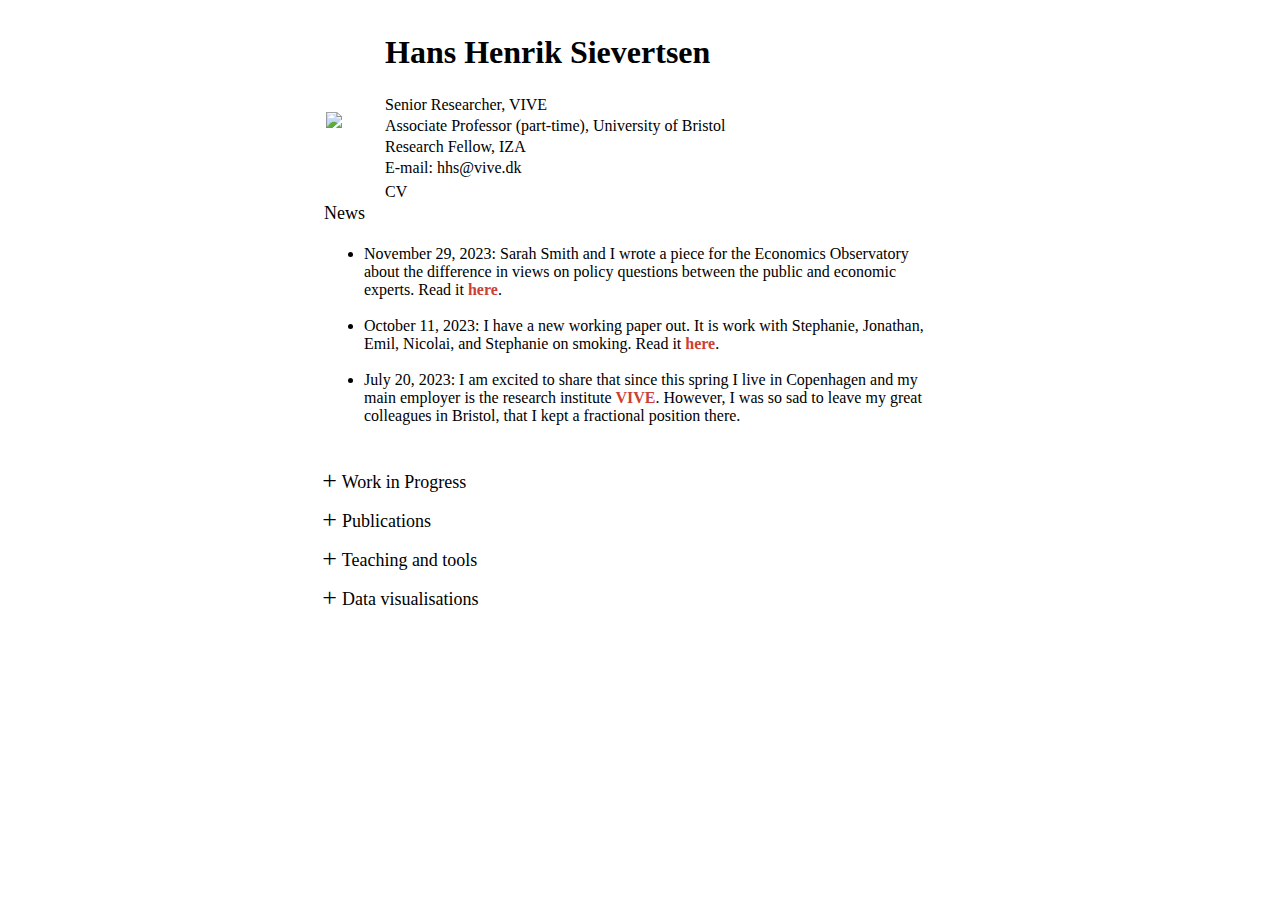
==== index2.html @ 60fe1e73 "Update" ====
<!DOCTYPE html>
<html>
<head>
<title>Fabio Trecca</title>
<meta charset="utf-8" />
<meta name="viewport" content="width=device-width, initial-scale=1">
<link rel="stylesheet" href="stylesheets/style.css">
<link rel="preconnect" href="https://fonts.googleapis.com">
<link rel="preconnect" href="https://fonts.gstatic.com" crossorigin>
<link href="https://fonts.googleapis.com/css2?family=Playfair+Display&display=swap" rel="stylesheet">

</head>

<body>
<div class="outerdiv">
<div class="leftalign">
    <table>
  <tr>
    <th></th>
    <th></th>
  </tr>
  <tr>
    <td rowspan=10><div style="border:0px solid;margin-right: 40px;margin-top: 30px;"> <img src="hhs.jpg" width="150px"></div></td>
    <td><h1>Hans Henrik Sievertsen</h1></td>
  </tr>
  <tr>
    <td><a href="https://www.vive.dk/en/employees/hans-henrik-sievertsen-1579/" target="_blank">Senior Researcher,  VIVE</a></td>
  </tr>
  <tr>
    <td><a href="https://research-information.bris.ac.uk/en/persons/hans-h-sievertsen" target="_blank">Associate Professor (part-time), University of Bristol </a></td>
  </tr>
  <tr>
    <td><a href="https://www.iza.org/people/fellows/26908/hans-sievertsen" target="_blank">Research Fellow,    IZA</a></td>
  </tr>
  <tr>
    <td>E-mail: hhs@vive.dk
  </tr>
  <tr>
    <td></td>
  </tr>
  <tr>
    <td>  <a href="https://github.com/hhsievertsen/hhsievertsen.github.io/raw/master/cv_hhsievertsen.pdf"  target="_blank">CV</a></td>
  </tr>
</table> 
</div>
  <div class="leftalign">
 <h2>News</h2>  
    <div class="mainblock">
  

        <ul>
          <li><div class="news">November 29, 2023:  <a href="https://www.sarahsmithecon.com/" target="_blank">Sarah Smith</a> and I wrote a piece for the Economics Observatory about the difference in views on policy questions between the public and economic experts. Read it  <a href="https://www.economicsobservatory.com/how-do-the-views-of-experts-and-the-public-differ-on-big-policy-questions" target="_blank" style="color:#cc3f35; font-weight: 700;">here</a>. 
          </div></li><br>

          <li><div class="news">October 11, 2023: I have a new working paper out.  It is work with Stephanie, Jonathan, Emil, Nicolai, and Stephanie on smoking. Read it <a href="https://www.medrxiv.org/content/10.1101/2023.10.09.23295827v1" target="_blank" style="color:#cc3f35; font-weight: 700;">here</a>. 
          </div></li><br>

            <li><div class="news">July 20, 2023: I am excited to share that since this spring I live in Copenhagen and my main employer is the research institute <a href="https://www.vive.dk/en/" target="_blank" style="color:#cc3f35; font-weight: 700;">VIVE</a>. However, I was so sad to leave my great colleagues in Bristol, that I kept a fractional position there.
</div></li><br>
          <li><div class="news">July 19, 2023: My paper on assessents in education is now out  <a href="https://oxfordre.com/economics/display/10.1093/acrefore/9780190625979.001.0001/acrefore-9780190625979-e-846" target="_blank" style="color:#cc3f35; font-weight: 700;">here</a>.

          </div> <br>
                     </li>

             <li><div class="news">June 2, 2023: I have a new working paper out! Together with Andreas, Mikkel, and Lykke I show how school applicants manipulate their eligibility by changing their address. Read the paper <a href="https://arxiv.org/abs/2305.18949" target="_blank" style="color:#cc3f35; font-weight: 700;">here</a> or check the  <a href="https://github.com/hhsievertsen/hhsievertsen.github.io/raw/master/mat/gif/2023-05-29-gymsnyd.gif" target="_blank" style="color:#cc3f35; font-weight: 700;">gif</a>. The findings were also described in the Danish newspaper  <a href="https://github.com/hhsievertsen/hhsievertsen.github.io/raw/master/mat/media/2023-06-02_Weekendavisen_-_Berlingske_Digital_-_Uge_22_print.pdf"  target="_blank" style="color:#cc3f35; font-weight: 700;">Weekendavisen</a>.

 </div> <br>
            </li>

             <li><div class="news">March 15, 2023: I really enjoyed talking to Andy Woods on the View from the Lab podcast about my paper on assessments and gender differences in STEM (<a href="https://www.sciencedirect.com/science/article/pii/S0272775722000437" target="_blank" style="color:#cc3f35; font-weight: 700;">this one</a>). You can listen to the episode  <a href="https://soundcloud.com/edexcelscience/37-increasing-the-uptake-of-stem-courses-by-women-lessons-from-denmark" target="_blank" style="color:#cc3f35; font-weight: 700;">here</a>.
 </div> <br>
            </li>


            <li><div class="news">March 10, 2023: I spoke to the Danish newspaper Weekendavisen about the paper <a href="https://www.journals.uchicago.edu/doi/10.1086/724048" target="_blank" style="color:#cc3f35; font-weight: 700;">Grades and Employer Learning</a>. You can read the article in Weekendavisen <a href="https://github.com/hhsievertsen/hhsievertsen.github.io/raw/master/mat/media/2023-03-10_Weekendavisen_-_Uge_10_print_akademisk_signalværdi.pdf"  target="_blank" style="color:#cc3f35; font-weight: 700;">here</a>. </div> <br>
            </li>

            <li><div class="news">Feburary 10, 2023: I wrote an overview chapter on Assessments in Education for economists which is now forthcoming in the Oxford Research Encyclopedia of Economics and Finance. You can read the accepted version <a href="https://github.com/hhsievertsen/hhsievertsen.github.io/raw/master/mat/accepted/2023_ASSESSMENTS.pdf"  style="color:#cc3f35; font-weight: 700;"> here</a>.</div> <br>
            </li>
            <li><div class="news">December 7, 2022: <a href="https://www.christinevalente.com/" target="_blank">Christine</a>, <a href="https://www.ucl.ac.uk/global-health/people/honoraries/puri">Mahesh</a>, and I have updated   our   <a href="https://github.com/hhsievertsen/hhsievertsen.github.io/raw/master/mat/wp/CHX_December2022.pdf" target="_blank"  style="color:#cc3f35; font-weight: 700;">working paper</a> on the effectiveness of a cheap disinfectant for reducing neonatal mortality. You can read a summary <a href="https://www.bristol.ac.uk/economics/research/impact/2022/healthcare-cheap-disinfectant-could-prevent-many-more-deaths-of-newborn-babies.html"  style="color:#cc3f35; font-weight: 700;"> here</a>.</div> <br>
            </li>
             <li><div class="news">December 2, 2022: The paper "Grades and Employer Learning" with <a href=https://www.sfi.dk/medarbejdere/anne-toft-hansen-2773/ target="_blank">Anne</a> and  
             <a href=https://www.vive.dk/da/medarbejdere/ulrik-hvidman-16167/?limit=20&offset=0 target="_blank">Ulrik</a> has been accepted for publication at JOLE. You can read the accepted version   <a href="https://github.com/hhsievertsen/hhsievertsen.github.io/raw/master/mat/accepted/2022_JOLE.pdf" target="_blank"  style="color:#cc3f35; font-weight: 700;">here</a>.<br></div><br>
            </li>
            <li><div class="news"> October 19, 2022:  <a href="https://simonburgesseconomics.co.uk/" target="_blank">Simon Burgess</a> and I wrote <a href="https://economics.blogs.bristol.ac.uk/2022/10/19/why-dont-more-girls-do-science/" target="_blank" style="color:#cc3f35; font-weight: 700;">a short blog post</a> about our <a href="https://www.sciencedirect.com/science/article/pii/S0272775722000437" target="_blank" style="color:#cc3f35; font-weight: 700;">recently published article</a>. </div><br></li>
             <li> <div class="news">June 10, 2022: A big thanks to all our international colleagues who came to Bristol for our workshop on education markets. You can read a summery of the workshop   <a href="https://ceps.blogs.bristol.ac.uk/2022/06/14/ceps-education-markets-workshop-2022/" target="_blank" style="color:#cc3f35;    font-weight: 700;">here</a>.</div><br> </li>

              <li> <div class="news">April 30, 2022: The paper "The Importance of External Assessments: High School Math and Gender Gaps in STEM Degrees" with
            <a href="https://simonburgesseconomics.co.uk/" target="_blank">Simon Burgess</a>, <a href="https://www.linkedin.com/in/danielslothhauberg/" target="_blank">Daniel Sloth Hauberg</a>, and <a href="https://www.vive.dk/en/employees/beatrice-schindler-rangvid-1559/?limit=20&offset=0" target="_blank">Beatrice Schindler Rangvid</a>, </a> has been accepted for publication by the Economics of Education Review. You can read the accepted version        <a href="https://github.com/hhsievertsen/hhsievertsen.github.io/raw/master/mat/accepted/Burgess_et_all_2022_accepted_manuscript_version.pdf" target="_blank" style="color: #cc3f35;    font-weight: 700;">here</a>.</div> <br>
      </li>
               <li> <div class="news">April 19, 2022: The paper "Beyond Treatment Exposure–The Impact of the Timing of Early Interventions on Child and Maternal Health"with  <a href="https://sites.google.com/view/jonas-hirani/home" target="_blank">Jonas Lau-Jensen Hirani</a> and <a href=https://sites.google.com/site/miriamwuestecon/home target="_blank">Miriam Wüst</a>, </a> has been accepted for publication by the Journal of Human Resources. You can read the accepted version     <a href="https://github.com/hhsievertsen/hhsievertsen.github.io/raw/master/mat/accepted/2022_JHR.pdf" target="_blank" style="color:#cc3f35;    font-weight: 700;">here</a>.</div> <br>
      </li>
    <li> <div class="news">March 8, 2022: I have a new working paper out with Sarah Smith. Read the working paper <a href="https://www.iza.org/publications/dp/15133/male-and-female-voices-in-economics" style="color:#cc3f35;    font-weight: 700;">here</a>  or read our Economics Observatory post <a href="https://www.economicsobservatory.com/how-can-we-give-women-equal-voice-in-economics" style="color:#cc3f35;font-weight: 700;"> here</a>.  </a> </div> </li>

      </ul>

</div>
<br>
<input type="checkbox" id="title1" />
<label for="title1">&nbsp;&nbsp;&nbsp; Work in Progress</label>

<div class="content">

<ul>


  <!-- Strike START  --->
  <li><div class="paperlevel1">
    <div class="papercontainer">
        <div class="papertitle">"The prevalence, trends and heterogeneity in maternal smoking around birth between the 1930s and 1970s"</div>
          with   <a href="https://stephanievonhinke.com/" target="_blank"> Stephanie von Hinke</a>, 
          <a href="https://jonathangjames.com/" target="_blank"> Jonathan James</a>, 
          <a href="https://www.bristol.ac.uk/people/person/Emil-Sorensen-6a1fc4f6-1b8c-41ec-8c66-df1a13902f93/" target="_blank"> Emil Sørensen</a>, and
          <a href="https://sites.google.com/view/nicolaivitt/research?authuser=0" target="_blank"> Nicolai Vitt</a>
        <br> Latest update: October 2023  (submitted)
        <br>

      
   
    <div class="abstractontainer">
        <p><button class="material1"> Abstract</button> | 
              <a href="https://www.medrxiv.org/content/10.1101/2023.10.09.23295827v1" target="_blank" style="color:black">Working Paper</a> 
            <div class="panel">
                <!-- Material 1 --->
                This paper shows the prevalence, trends and heterogeneity in maternal smoking around birth in the United Kingdom, focusing on the war and post-war reconstruction period in which there exists surprisingly little systematic data on (maternal) smoking behaviours. Within this context, we highlight relevant events, the release of new information about the harms of smoking, and changes in (government) policy aimed at reducing smoking prevalence. We show stark changes in smoking prevalence over a 30-year period, highlight the onset of the social gradient in smoking, as well as genetic heterogeneities in smoking trends.
<br> <br>
            </div>
    </div>
       </div>
    </p></div></li>
    
       <!-- Signaling STOP  --->
    <!-- Strike START  --->
    <li> <div class="paperlevel1">
      <div class="papercontainer">
          <div class="papertitle">"Saving Neonatal Lives at Scale: Lessons for Targeting" <br></div> with
          <a href="https://www.christinevalente.com/" target="_blank">Christine Valente</a> and
          Mahesh C. Puri<br>
          This supersedes a paper circulated under the title "Saving Neonatal Lives for a Quarter".<br>
           Latest update: September 2023 (submitted)
          <br>
   
     
      <div class="abstractontainer">
          <p><button class="material1">Abstract </button> | 
                <a href="https://github.com/hhsievertsen/hhsievertsen.github.io/raw/master/mat/wp/CHX_December2022.pdf" target="_blank" style="color:black">Working Paper</a>
              <div class="panel">
                  <!-- Material 1 --->
                Neonatal sepsis kills over 400,000 children annually. Experimental estimates of the preventive
use of chlorhexidine vary widely, leading to external validity concerns. We provide
the first quasi-experimental estimates of the effect of chlorhexidine in “real life” conditions
and apply machine-learning (ML) to analyze treatment effect heterogeneity in a nationallyrepresentative,
Nepalese observational dataset. We find that chlorhexidine decreases neonatal
mortality by 43% and that a simple targeting policy leveraging heterogeneous treatment effects
improves neonatal survival relative to WHO recommendations. Heterogeneous treatment effects
extrapolated from our ML analysis are broadly in line with experimental findings across
five countries despite significant implementation differences.
<br> <br>
              </div>
      </div>
         </div>
      </p>
              </div></li>
    
  <!-- Strike STOP  --->
  <!-- Strike STOP  --->

<!-- Strike START  --->

  <!-- Strike START  --->
  <li><div class="paperlevel1">
      <div class="papercontainer">
          <div class="papertitle">"The Gender Gap in expert voice: Evidence from economics "</div>
            with   <a href="https://www.bristol.ac.uk/people/person/Sarah-Smith-53d02d83-ca86-4654-8fbf-95c9470722d7/" target="_blank"> Sarah Smith</a> <br>
            This supersedes a paper circulated under the title "Male and Female Voices in Economics"<br>
          <br> Latest update: September 2023  (submitted)
          <br>
   
     
      <div class="abstractontainer">
          <p><button class="material1"> Abstract</button> | 
                <a href="https://docs.iza.org/dp15133.pdf" target="_blank" style="color:black">Working Paper</a> |
                   <a href="https://github.com/hhsievertsen/male_and_female_voices_in_economics" target="_blank" style="color:black">Replication files</a>
              <div class="panel">
                  <!-- Material 1 --->
                 Women's voices are likely to be even more absent from economic debates than headline figures on female under-representation suggest. Focusing on a panel of leading economists we find that men are more willing than women to express an opinion and are more certain and more confident in their opinions, including in areas where both are experts. Women make up 21 per cent of the panel but 19 per cent of the opinions expressed and 14 per cent of strong opinions. We discuss implications for the economics profession and for promoting a genuine diversity of views.
<br> <br>
              </div>
      </div>
         </div>
      </p></div></li>

  

     <!-- Strike START  --->
     <li><div class="paperlevel1">
         <div class="papercontainer">
             <div class="papertitle">"Playing the system: address manipulation and access to schools"<br></div>with
              <a href="https://abjer.github.io/" target="_blank">Andreas Bjerre-Nielsen</a>, <a href="https://www.economics.ku.dk/staff/phd_kopi/?pure=en/persons/486019" target="_blank">Lykke Sterll Christensen</a>, and  <a href="https://sites.google.com/view/mikkelgandil/home" target="_blank">Mikkel Høst Gandil</a> 
               <br> Latest update: June 2023
             
             <br>Media: <a href="https://github.com/hhsievertsen/hhsievertsen.github.io/raw/master/mat/media/2023-06-02_Weekendavisen_-_Berlingske_Digital_-_Uge_22_print.pdf"  >Weekendavisen</a>, <a href="https://www.berlingske.dk/samfund/forskere-ser-et-tydeligt-moenster-saadan-snyder-velstillede-boern-foran-i"  >Berlingske</a>

     
         <div class="abstractontainer">
             <p> <button class="material1">  Abstract </button> |
           <a href="https://arxiv.org/abs/2305.18949" target="_blank" style="color:black">Working Paper</a> | <button class="material2"> Animation </button>  
                      
                 <div class="panel">
                     <!-- Material 1 --->
                     Strategic incentives may lead to inefficient and unequal provision of public services. A prominent example is school admissions. Existing research shows that applicants "play the system" by submitting school rankings strategically. We investigate whether applicants also play the system by manipulating their eligibility at schools. We analyze this applicant deception in a theoretical model and provide testable predictions for commonly-used admission procedures. We confirm these model predictions empirically by analyzing the implementation of two reforms. First, we find that the introduction of a residence-based school-admission criterion in Denmark caused address changes to increase by more than 100% before the high-school application deadline. This increase occurred only in areas where the incentive to manipulate is high-powered. Second, to assess whether this behavior reflects actual address changes, we study a second reform that required applicants to provide additional proof of place of residence to approve an address change. The second reform significantly reduced address changes around the school application deadline, suggesting that the observed increase in address changes mainly reflects manipulation. The manipulation is driven by applicants from more affluent households and their behavior affects non-manipulating applicants. Counter-factual simulations show that among students not enrolling in their first listed school, more than 25% would have been offered a place in the absence of address manipulation and their peer GPA is 0.2SD lower due to the manipulative behavior of other applicants. Our findings show that popular school choice systems give applicants the incentive to play the system with real implications for non-strategic applicants. </div>
                       <div class="panel">
                     <!-- Material 1 --->
                    <img src="https://github.com/hhsievertsen/hhsievertsen.github.io/raw/master/mat/gif/2023-05-29-gymsnyd.gif" width=400px> </div>
             </p>
         </div>
                 </div>

     </div></li>
     <!-- Strike STOP  --->
  


  


<!-- Measuring vacancies START  --->
     <li><div class="paperlevel1">

         <div class="papercontainer">
             <div class="papertitle">"Measuring Vacancies: Firm-level Evidence from Two Measures"</div> with
            <a href="https://ideas.repec.org/f/pha682.html" target="_blank">Niels-Jakob Harbo Hansen</a>
             <br> Latest update: August 2016 (not really in progress anymore)  <br>
 
         <div class="abstractontainer">
             <p> <button class="material1">Abstract </button> |  <a href="https://arxiv.org/abs/2103.02272" target="_blank" style="color:black">Working Paper</a>
                 <div class="panel">
                     <!-- Material 1 --->
                  Using firm-level survey- and register-data for both Sweden and Denmark we show systematic mismeasurement in both vacancy measures. While the register-based measure on the aggregate constitutes a quarter of the survey-based measure, the latter is not a super-set of the former. To obtain the full set of unique vacancies in these two databases, the number of survey vacancies should be multiplied by approximately 1.2. Importantly, this adjustment factor varies over time and across firrm characteristics. Our findings have implications for both the search-matching literature and policy analysis based on vacancy measures: Observed changes in vacancies can be an outcome of changes in mis-measurement, and are not necessarily changes in the actual number of vacancies. <br> <br>
                 </div>
             </p>
         </div>
                 </div>

     </div></li>
     <!-- Measuring vacancies STOP  --->
        <!-- Strike START  --->
    <li><div class="paperlevel1">
         <div class="papercontainer">
             <div class="papertitle">"Antibiotics in Early Childhood and Subsequent Cognitive Skills" <br></div>with
            <a href="https://scholar.google.com/citations?user=XxeSeH0AAAAJ&hl=en" target="_blank"> Gerard J. van den Berg</a> and      <a href="https://www.vive.dk/en/employees/paul-bingley-1625/?limit=20&offset=0" target="_blank">Paul Bingley</a>
             <br>
      
        
            </div>
         </p>
        </div></li>
       
     <!-- Strike STOP  --->

  

   </ul>
</div>

<br>
<input type="checkbox" id="title2" />
<label for="title2">&nbsp;&nbsp;&nbsp; Publications</label>

<div class="content">
      <h4>Peer-reviewed</h4>
<ul>

  
    <li> <div class="paperlevel1">
         <div class="papercontainer">
             <div id="ass"></div>
             <div class="papertitle">"Assessments in Education"</div>
      <div class="journalname">Oxford Research Encyclopedia of Economics and Finance</div> (invited).
         <div class="abstractontainer">
             <p> <button class="material1">  Abstract </button> |
           <a href="https://github.com/hhsievertsen/hhsievertsen.github.io/raw/master/mat/accepted/2023_assessments_accepted.pdf" target="_blank" style="color:black">Download (accepted version)</a> |
              <a href="https://github.com/hhsievertsen/assessments_in_education" target="_blank" style="color:black">Replication files</a>|  <a href="https://oxfordre.com/economics/display/10.1093/acrefore/9780190625979.001.0001/acrefore-9780190625979-e-846" target="_blank" style="color:black">Link to publisher</a> 
                 <div class="panel">
                     <!-- Material 1 --->
                    Assessments such as standardized tests and teacher evaluations of students' classroom participation are central elements of most educational systems. Assessments inform the  student, parent, teacher, and school about the student learning progress. Individuals  use the information to adjust their study efforts and to make guide their course choice. Schools and teachers use the information to evaluate effectiveness and inputs. Assessments are also used to sort students into tracks,  educational programmes, and on the labor market. Policymakers use assessments to reward or penalise schools and parents use assessment results to select schools. Consequently, assessments incentivize  the individual, the teacher, and the school to do well. 

Because assessments play an important role in individuals' educational careers, either through the information or the incentive channel, they are also  important  for efficiency, equity, and well-being. The information channel is important for ensuring the most efficient human capital investments: students learn about the returns and costs of effort investments and about their abilities and comparative advantages. However, because students are sorted into educational programs and on the labor market based on assessment results, students optimal educational investment might not equal their optimal human capital investment because of the signaling value.  Biases in assessments and heterogeneity in access to assessments are sources of inequality in education according to gender, origin, and socioeconomic background. These sources have long-running implications for equality and opportunity. Finally, because assessment results also carry important consequences for individuals' educational opportunities and on the labor market, they are a source of stress and reduced well-being.  </div>
                     
             </p>
         </div>
     </div></li>
     <!-- Signaling START  --->
    <li> <div class="paperlevel1">
         <div class="papercontainer">
             <div id="emplearning"></div>
             <div class="papertitle">"Grades and Employer Learning"</div> with
             <a href=https://www.sfi.dk/medarbejdere/anne-toft-hansen-2773/ target="_blank">Anne Toft Hansen</a> and
             <a href="https://www.vive.dk/da/medarbejdere/ulrik-hvidman-16167/?limit=20&offset=0" target="_blank">Ulrik Hvidman</a><br>
        <div class="journalname">Journal of Labor Economics</div>, forthcoming.<br>
        Media: <a href="https://github.com/hhsievertsen/hhsievertsen.github.io/raw/master/mat/media/2023-03-10_Weekendavisen_-_Uge_10_print_akademisk_signalværdi.pdf"  >Weekendavisen</a>

     
         <div class="abstractontainer">
             <p> <button class="material1">  Abstract </button> |
           <a href="https://github.com/hhsievertsen/hhsievertsen.github.io/raw/master/mat/accepted/2022_JOLE.pdf" target="_blank" style="color:black">Download (accepted version)</a> | <button class="material2"> Animation </button>  |  <a href="https://www.journals.uchicago.edu/doi/10.1086/724048" target="_blank" style="color:black">Link to publisher</a>  |
                      <a href="https://github.com/hhsievertsen/grades_and_employer_learning" target="_blank" style="color:black">Replication files</a>
                 <div class="panel">
                     <!-- Material 1 --->
                     This study examines the labor-market returns of skill signals. We identify the labor-market effect of grade point averages (GPA) by leveraging a nationwide change in the scaling of grades in Danish universities. Results show that a reform-induced increase in GPA that is unrelated to ability causes higher earnings immediately after graduation, but the effect fades in subsequent years. The effect at labor-market entry is largest for individuals with fewer alternative signals and the earnings adjustment occurs both within and across firms. Although employers initially screen candidates based on skill signals, our findings suggest that they rapidly learn about worker productivity. </div>
                       <div class="panel">
                     <!-- Material 1 --->
                    <img src="https://github.com/hhsievertsen/hhsievertsen.github.io/raw/master/mat/gif/20210204_gradesemployerlearning.gif" width=400px> </div>
             </p>
         </div>
     </div></li>



 
  <!-- Strike START  --->
<li><div class="paperlevel1">
  <div class="papercontainer">
      <div class="leftalign">
  <div class="papertitle">"Beyond Treatment Exposure–The Impact of the Timing of Early Interventions on Child and Maternal Health"</div> with  <a href="https://sites.google.com/view/jonas-hirani/home" target="_blank">Jonas Lau-Jensen Hirani</a> and <a href=https://sites.google.com/site/miriamwuestecon/home target="_blank">Miriam Wüst</a><br>
   <div class="journalname">Journal of Human Resources</div>, forthcoming.

      <div class="abstractontainer">
        <p><button class="material1">  Abstract  </button> |
           <a href="https://github.com/hhsievertsen/hhsievertsen.github.io/raw/master/mat/accepted/2022_JHR.pdf" target="_blank" style="color:black">Download (accepted version)</a> |  <a href="http://jhr.uwpress.org/content/early/2022/05/02/jhr.0421-11583R2.abstract?cited-by=yes&legid=wpjhr;jhr.0421-11583R2v1" target="_blank" style="color:black">Link to publisher</a> 
            <div class="panel">
               <!-- Material 1 --->
             This paper studies the impact of the timing of early-life investment policies on child and maternal health. We exploit variation induced by a nurse strike in Denmark, that resulted in a large-scale cancellation of home visits for families with infants. Combining unique nurse records with administrative data, we show that missing the early but not later visits increases subsequent child and mother contacts to health professionals. We show that likely mechanisms for these results include nurses’ focus on timely maternal mental health screening and information provision to new families. <br> <br>
            </div>
      </p>
    </div>
  </div>
</div>
</div></li>
<!-- Strike STOP  --->
<!-- Strike START  --->
   <li>  <div class="paperlevel1">
         <div class="papercontainer">
             <div class="papertitle">"The Importance of External Assessments: High School Math and Gender Gaps in STEM Degrees"<br></div> with
            <a href="https://simonburgesseconomics.co.uk/" target="_blank">Simon Burgess</a>, <a href="https://www.linkedin.com/in/danielslothhauberg/" target="_blank">Daniel Sloth Hauberg</a>, and <a href="https://www.vive.dk/en/employees/beatrice-schindler-rangvid-1559/?limit=20&offset=0" target="_blank">Beatrice Schindler Rangvid</a> <br>
   <div class="journalname">Economics of Education Review</div>, 88, 2022.<br>
        Media: <a href="https://soundcloud.com/edexcelscience/37-increasing-the-uptake-of-stem-courses-by-women-lessons-from-denmark"  target="_blank" >View from the Lab (Podcast)</a>

             <br>
        
        
         <div class="abstractontainer">
             <p><button class="material1">  Abstract </button>  |
           <a href="https://github.com/hhsievertsen/hhsievertsen.github.io/raw/master/mat/accepted/Burgess_et_all_2022_accepted_manuscript_version.pdf" target="_blank" style="color:black">Download </a> |  <a href="https://www.sciencedirect.com/science/article/pii/S0272775722000437" target="_blank" style="color:black">Link to publisher</a>   |
                 <a href="https://github.com/hhsievertsen/assessments_maths" target="_blank" style="color:black">Replication files</a>
                 <div class="panel">
                     <!-- Material 1 --->
                    We exploit the random allocation to a semi-external assessment in Math (SEAM) at the end of
high school in Denmark to test the effect of SEAM on subsequent enrollment and graduation in
post-secondary education. We find that SEAM in high school reduces the gender gap in graduation
from post-secondary STEM degrees. Our results show that cancelling SEAM, as was temporarily
implemented in many regions during the COVID-19 pandemic, may impact human capital
accumulation in the long run.
<br> <br>
                 </div>
         </div>
        
            </div>
         </p></div></li>

<!-- polaris START  --->
    <li> <div class="paperlevel1">
<div id="polaris"></div>
         <div class="papercontainer">
             <div class="papertitle">"Quasi-market competition in public service provision: user sorting and cream skimming"                   </div> with
             <a href="https://scholar.google.dk/citations?user=0bfVszEAAAAJ&hl=en" target="_blank">Thorbjørn Sejr Guul    </a> and
             <a href="https://www.vive.dk/da/medarbejdere/ulrik-hvidman-16167/?limit=20&offset=0" target="_blank">  Ulrik Hvidman    </a><br>
                             <div class="journalname">Journal of Public Administration Research and Theory</div>, 31(4), 2021.<br>
     Media:   <a href="https://bristol.ac.uk/economics/research/impact/2022/education-advising-government-on-the-effects-of-schools-funding-policy-on-segre.html"> UoB summary  </a><br>

         <div class="abstractontainer">
            <p>  
        <button class="material1">Abstract</button> |
                    <a href="https://github.com/hhsievertsen/hhsievertsen.github.io/raw/master/mat/accepted/2021_JPART.pdf" target="_blank" style="color:black">Download</a> |
                      <a href="https://academic.oup.com/jpart/advance-article-abstract/doi/10.1093/jopart/muab002/6134454?redirectedFrom=fulltext" target="_blank" style="color:black">Link to publisher</a> |
                 <a href="https://github.com/hhsievertsen/quasi_market_student_segregation" target="_blank" style="color:black">Replication files</a> |
                  <a href="https://hhsievertsen.shinyapps.io/r_tutorial_guul_et_al/" target="_blank" style="color:black">Teaching material</a>
                 <div class="panel">
                     <!-- Material 1 --->
                     Quasi-markets that introduce choice and competition between public service providers are in-tended to improve quality and efficiency. This paper demonstrates that quasi-market competition may also affect the distribution of users. First, we develop a simple theoretical framework that distinguishes between user sorting and cream-skimming as mechanisms through which quasi-markets may lead to high-ability users becoming more concentrated among one group of provid-ers and low-ability users among a different group. Second, we empirically examine the impact of a nationwide quasi-market policy that introduced choice and activity-based budgeting into Dan-ish public high schools. We exploit variation in the degree of competition that schools were ex-posed to, based on the concentration of providers within a geographical area. Using a differ-ences-in-differences design—and register data containing the full population of students over a nine-year period (N=207,394)—we show that the composition of students became more concen-trated in terms of intake grade point average after the reform in high-competition areas relative to low-competition areas. These responses in high-competition regions appear to be driven both by changes in user sorting on the demand side and by cream-skimming behavior among public pro-viders on the supply side. <br> <br>
                 </div>
             </p>
         </div>
              </div>

     </div></li>
     <!-- polaris STOP  --->



     <!-- Pareto START  --->
     <li><div class="paperlevel1">
         <div class="papercontainer">
               <div id="pareto"></div>
             <div class="papertitle">"Gender Disparities in Top Earnings: Measurement and Facts for Denmark 1980-2013"
             </div>with
             <a href="https://ideas.repec.org/f/pha682.html" target="_blank">Niels-Jakob Harbo Hansen</a>,
             <a href=https://www.karlharmenberg.com/ target="_blank">Karl Harmenberg</a>, and
             <a href=https://sites.google.com/site/erikobergweb/ target="_blank">Erik Öberg</a><br>          <div class="journalname">Journal of Economic Inequality</div>,  19, 2021.<br>
    
    
         <div class="abstractontainer">
             <p> <button class="material1">Abstract</button> |
                                  <a href="https://github.com/hhsievertsen/hhsievertsen.github.io/raw/master/mat/articles/2021_JOEI.pdf" style="color:black">Download</a> |
                  <a href="https://link.springer.com/article/10.1007/s10888-020-09476-1" style="color:black">Link to publisher</a> |
           <a href="https://github.com/hhsievertsen/-On-Using-Pareto-Distributions-for-Measuring-Top-Earnings-Gender-Disparities" target="_blank" style="color:black">Replication files</a>

                 <div class="panel">
                     <!-- Material 1 --->Extending the work of Atkinson et al. (2018), we decompose top-earnings gender disparities into a glass-ceiling coefficient and a top-earnings gender gap. The decomposition uses that both male and female top earnings are Pareto distributed. If interpreting top-earnings gender disparities as caused by a female-specific earnings tax, the top-earnings gender gap and glass-ceiling coefficient measure the tax level and tax progressivity, respectively. Using Danish data on earnings, we show that the top-earnings gender gap and the glass-ceiling coefficient evolve differently across time, the life cycle, and educational groups. In particular, while the topearnings gender gap has been decreasing in Denmark over the period 1980-2013, the glass-ceiling coefficient has been remarkably stable. <br> <br>
                 </div>
         </div>
              </div>
     
         </p>
     </div></li>
     <!-- Pareto STOP  --->



     <!-- Grades START  --->
     <li><div class="paperlevel1">
         <div class="papercontainer">
             <div class="papertitle">"High-Stakes Grades and Student Behavior"
             </div>with
             <a href=https://www.vive.dk/da/medarbejdere/ulrik-hvidman-16167/?limit=20&offset=0 target="_blank"> Ulrik Hvidman</a><br><div class="journalname">Journal of Human Resources</div>, 56(3), 2021.<br>

   
         Media:   <a href="https://uwpress.wisc.edu/jhr-news/?p=804"> JHR news </a><br>
         <div class="abstractontainer">
             <p> <button class="material1">Abstract</button> |
                <a href="https://github.com/hhsievertsen/hhsievertsen.github.io/raw/master/mat/accepted/2021_JHR.pdf" target="_blank" style="color:black">Download</a> |
                          <a href="http://jhr.uwpress.org/content/56/3/821.abstract" target="_blank" style="color:black">Link to publisher</a> | 
                  
                 <a href=https://github.com/hhsievertsen/high_stakes_grades_and_student_behavior target="_blank" style="color:black">Replication files</a><br>
                 <div class="panel">
                     <!-- Material 1 --->
                     High-stakes exams carry important consequences for the prospects of reaching university. This study examines whether the incentives associated with exam grades affect educational investments. Exploiting a reform-induced recoding of high school students’
                     grade point average, we identify the effect of high-stakes grades on student behavior. The results show that students who were downgraded by the recoding performed better on subsequent assessments. The increase in academic
                     performance in high school translated into an increased likelihood of university enrollment. As the recoding did not convey information about actual performance, these results emphasize that incentives are important in understanding
                     students’ educational investments. </div>
             </p>
         </div>
               </div>
     </div></li>
     <!-- Grades  STOP --->
    <!-- Crowding START  --->
    <li> <div class="paperlevel1">
         <div id="crowding"></div>
         <div class="papercontainer">
             <div class="papertitle">"Maternity Ward Crowding, Procedure Use, and Child Health"</div> with
             <a href=https://sites.google.com/site/jonasmaibom/ target="_blank">Jonas Maibom</a>,
             <a href=https://sites.google.com/site/webmariannesimonsen/home target="_blank">Marianne Simonsen</a>, and
             <a href=https://sites.google.com/site/miriamwuestecon/home target="_blank">Miriam Wüst</a><br>
             <div class="journalname">Journal of Health Economics</div>, 75, 2021.<br>
         Media:        <a href="https://github.com/hhsievertsen/hhsievertsen.github.io/raw/master/mat/media/20210305weekendavisen.pdf"/> Weekendavisen </a>
    
         <div class="abstractontainer">
             <p><button class="material1">Abstract</button> | 
                             <a href="https://github.com/hhsievertsen/hhsievertsen.github.io/raw/master/mat/articles/2020_JHEb.pdf" target="_blank" style="color:black">Download</a> |
                    <a href="https://www.sciencedirect.com/science/article/abs/pii/S0167629620310456"  target="_blank" style="color:black">Link to publisher</a> 
                 <div class="panel">
                     <!-- Material 1 --->
                     This paper studies the impact of day-to-day variation in maternity ward crowding on medical procedure use and the health of infants and mothers. Exploiting data on the universe of Danish admissions to maternity wards in the years 2000-2014, we first document substantial day-to-day variation in admissions. Exploiting residual variation in crowding, we find that maternity wards change the provision of medical procedures and care on crowded days relative to less crowded days, and they do so in ways that alleviate their workload. We find very small and precisely estimated effects of crowding on child and maternal health. Thus our results suggest that, for the majority of uncomplicated births, maternity wards in Denmark can cope with the observed inside-ward variation in daily admissions without detectable health risks. <br> <br>
                 </div>

                      </div>
     
         </div>
         </p>
     </div></li>
     <!-- Crowding STOP  --->

     <!-- Neonatal START  --->
    <li> <div class="paperlevel1">
         <div class="papercontainer">
             <div class="papertitle" >"Neonatal Health of Parents and Cognitive Development of Children"</div> with <a href=https://sites.google.com/view/claus-kreiner target="_blank">Claus Thustrup Kreiner</a><br> 
             <div class="journalname">Journal of Health Economics</div>, 69, 2020.<br>

   
         Media:      <a href="https://dg.dk/en/new-study-from-cebi-parents-birth-weight-influences-childrens-performance-in-school/"target="_blank"/> Danish National Research Foundation</a>
         <div class="abstractontainer">
             <p> <button class="material1"> Abstract</button> | 
                <a href="https://github.com/hhsievertsen/hhsievertsen.github.io/raw/master/mat/articles/2020_JHEa.pdf" target="_blank" style="color:black">Download</a> |
                  <a href="https://www.sciencedirect.com/science/article/pii/S0167629618310609" target="_blank" style="color:black">Link to publisher</a>
                

                 <div class="panel">
                     <!-- Material 1 --->
                  It is well-established that neonatal health is a strong predictor of socioeconomic outcomes later in life, but does neonatal health also predict key outcomes of the next generation? This paper documents a surprisingly strong relationship between birth weight of parents and school test scores of their children. The association between maternal birth weight and child test scores corresponds to 50–80 percent of the association between the child’s own birth weight and test scores across various empirical specifications, for example including grandmother fixed effects thatisolate within-family differences between mothers. Paternal and maternal birth weights are equally important in predicting child test scores. Our intergenerational results suggest that inequality in neonatal health is important for inequality in key outcomes of the next generation. </div>
             </p>
         </div>

     </div>   </div></li> <!-- NeonatalSTOP  --->


     <!-- SDQ START  --->
    <li> <div class="paperlevel1">
         <div class="papercontainer">
             <div class="papertitle">"The Strength and Difficulties Questionnaire and Standardized Tests: Reliability across Respondent Type and Age"</div> with
             <a href="https://www.vive.dk/da/medarbejdere/maria-keilow-1617/?cultureId=1070&employees=422dc28c-9ffb-4b9e-bcb9-b9d10dad8885&limit=20&offset=0" target="_blank">Maria Keilow</a>,
             <a href="https://www.psy.ku.dk/ansatte/beskrivelse/?id=228687" target="_blank">Janni Niclasen</a>, and
             <a href="https://scholar.google.dk/citations?user=m7yXyuwAAAAJ&hl=en" target="_blank">Carsten Obel</a><br>             <div class="journalname">PLoS One</div>, 14(7), 2019.<br>

       
         <div class="abstractontainer">
             <p> <button class="material1">Abstract</button> | 
                <a href="https://github.com/hhsievertsen/hhsievertsen.github.io/raw/master/mat/articles/2019_PLOSONE.pdf" target="_blank" style="color:black">Download</a> | 
                <a  href="https://journals.plos.org/plosone/article?id=10.1371/journal.pone.0220193"  target="_blank" style="color:black">Link to publisher</a>   
               
                 <div class="panel">
                     <!-- Material 1 --->
                     Exploiting nation-wide data from the Danish National Birth Cohort, we show that children’s emotional and behavioral problems measured by the Strengths and Difficulties Questionnaire (SDQ) are closely related to their performance in standardized academic
                     tests for reading and mathematics in sixth grade. The relationship is remarkably linear across the entire distribution for both the total difficulties score and subscale scores of the SDQ; higher scores on the SDQ (more problems)
                     are related to worse performance in academic tests. We assess the similarity across respondent type; parent (child age 7 and 11), teacher (child age 11) and self-reported scores (child age 11), and find that teacher and parent
                     reported scores have very similar slopes in the SDQ–test score relationship, while the child reported SDQ in relation to the academic test performance has a flatter slope. <br>
                 </div>

             </p>
         </div>
      
     </div></li>
     <!-- SDQSTOP  --->



     <!-- TESTSCOREGRADIENT START  --->
     <li><div class="paperlevel1">
         <div class="papercontainer">
             <div class="papertitle">"The Socio-Economic Gradient in Children’s Test-Scores - A Comparison Between the U.S. and Denmark"</div> with
             <a href="https://mesu.ku.dk/dansk/ansatte/?pure=da/persons/331458" target="_blank">Christopher Jamil de Montgomery</a><br>             <div class="journalname">Nationaløkonomisk Tidsskrift</div>, 1, 2019.<br>

     
         <div class="abstractontainer">
             <p> <button class="material1">Abstract</button> | 
                               <a href="https://github.com/hhsievertsen/hhsievertsen.github.io/raw/master/mat/articles/2019_NAT.pdf" target="_blank" style="color:black">Download</a> |
                    <a  href="https://www.djoef-forlag.dk/publications/noet/files/2019/article/2019_1_2.pdf"  target="_blank" style="color:black">Link to publisher</a>   
                 <div class="panel">
                     <!-- Material 1 --->
                     This paper contributes to the debate on intergenerational mobility in the U.S. and Denmark by linking parental resources to differentials in cognitive development as they develop through primary and lower secondary school in each country. Using U.S. survey
                     data and Danish register data, we observe a socio-economic gradient along the entire test score distribution in both countries, but the gradient is always largest in the U.S. The test-score difference between the above and
                     below median household income groups at school entry is about 20 percent larger in the U.S. compared with Denmark. Our findings show that a substantial socio-economic test-score gradient is present even in a Scandinavian welfare
                     state with universal child policies. However, in light of the recent debate on similarities in intergenerational mobility between Denmark and the U.S., it is important to note that the socio-economic gradient in test-scores
                     is smaller in Denmark compared with the U.S. </div>

             </p>
                 </div>

     </div></li>
     <!-- TESTSCOREGRADIENTSTOP  --->

     <!-- SSA START  --->
    <li> <div class="paperlevel1">
         <div class="papercontainer">
               <div id="ssa"></div>
             <div class="papertitle">"The Gift of Time? School Starting Age and Mental Health"</div>
              with <a href=https://ed.stanford.edu/faculty/tdee target="_blank">  Thomas S. Dee</a><br> <div class="journalname">Health Economics</div>, 27, 2018.<br>
    
        Media:    <a href="https://www.nytimes.com/2020/07/23/parenting/school-opening-kindergarten-coronavirus.html"/> New York Times</a>, 
                <a href=https://ed.stanford.edu/news/stanford-gse-research-finds-strong-evidence-mental-health-benefits-delaying-kindergarten/> Stanford GSE</a>,                             
                 <a href=https://www.washingtonpost.com/blogs/answer-sheet/wp/2015/10/07/delaying-kindergarten-until-age-7-offers-key-benefits-to-kids-study/>The Washington Post</a>, <a href=http://www.seattletimes.com/education-lab/a-late-start-to-kindergarten-can-yield-benefits-study-finds/>The Seattle Times</a>, 
                        <a href="http://www.huffingtonpost.com/entry/delaying-kindergarten-could-benefit-kids-mental-health_561e7b4ae4b050c6c4a3a9f4" /> Huffington Post</a>, 
                         <a href="http://www.theguardian.com/teacher-network/2015/nov/10/</li>benefits-delayed-school-start-education?CMP=share_btn_tw" />The Guardian</a>, 
                           <a href="qz.com/546832/stanford-researchers-show-were-sending-many-children-to-school-way-too-early/" />Quartz</a>
         <div class="abstractontainer">
             <p> <button class="material1">Abstract</button> | 
                  <a href="https://github.com/hhsievertsen/hhsievertsen.github.io/raw/master/mat/articles/2018_HE.pdf" target="_blank" style="color:black">Download</a> | <a  href="http://onlinelibrary.wiley.com/doi/10.1002/hec.3638/full"  target="_blank" style="color:black">Link to publisher</a>
              
                 <div class="panel">
                     <!-- Material 1 --->
                     Using linked Danish survey and register data, we estimate the causal effect of age at kindergarten entry on mental health. Danish children are supposed to enter kindergarten in the calendar year in which they turn 6 years. In a "fuzzy" regression-discontinuity
                     design based on this rule and exact dates of birth, we find that a 1-year delay in kindergarten entry dramatically reduces inattention/hyperactivity at age 7 (effect size = –0.73), a measure of self-regulation with strong negative
                     links to student achievement. The effect is primarily identified for girls but persists at age 11. </div>
        
             </p>
                  </div>
         </div></li>
     <!-- SSA STOP  --->


     <!-- discharge START  --->
     <li><div class="paperlevel1">
         <div class="papercontainer">
             <div class="papertitle">"Discharge on the day of birth, parental responses and health and schooling outcomes"</div>
              with
             <a href=https://sites.google.com/site/miriamwuestecon/home target="_blank">Miriam Wüst</a><br> <div class="journalname">Journal of Health Economics</div>, 55, 2017.<br>

         Media:         <a href="https://github.com/hhsievertsen/hhsievertsen.github.io/raw/master/mat/media/20210305weekendavisen.pdf"/> Weekendavisen </a>
         <div class="abstractontainer">
             <p><button class="material1"> Abstract</button> |
                             <a href="https://github.com/hhsievertsen/hhsievertsen.github.io/raw/master/mat/articles/2017_JHE.pdf" target="_blank" style="color:black">Download</a> | 
                                             <a  href="http://www.sciencedirect.com/science/article/pii/S0167629616302351"  target="_blank" style="color:black">Link to publisher</a>
                   
                 <div class="panel">
                     <!-- Material 1 --->
                     Exploiting the Danish roll-out of same-day discharge policies after uncomplicated births, we find that treated newborns have a higher probability of hospital readmission in the first month after birth. While these short-run effects may indicate substitution
                     of hospital stays with readmissions, we also find that—in the longer run—a same-day discharge decreases children's ninth grade GPA. This effect is driven by children and mothers, who prior to the policy change would have been
                     least likely to experience a same-day discharge. Using administrative and survey data to assess potential mechanisms, we show that a same-day discharge impacts those parents’ health investments and their children's medium-run
                     health. Our findings point to important negative effects of policies that expand same-day discharge policies to broad populations of mothers and children.
         
         </div>

         </div></p>
     </div></div></li>
     <!-- discharge STOP  --->

     <!-- timeofday START  --->
     <li><div class="paperlevel1">
         <div class="papercontainer">
             <div class="papertitle">"Cognitive fatigue influences students’ performance on standardized tests"</div> with
             <a href=http://francescagino.com/ target="_blank">Francesca Gino</a> an
             <a href=https://mpiovesan.com/ target="_blank">Marco Piovesan</a><br>              <div class="journalname">Proceedings of the National Academy of Sciences</div>, 113(10), 2016.
             <br>
Media: <a href=https://www.scientificamerican.com/article/why-meeting-a-first-date-for-breakfast-might-not-be-a-bad-idea>Scientific American</em></a>, 
                      <a href=http://www.forbes.com/sites/hbsworkingknowledge/2016/02/24/why-its-best-to-take-tests-early-in-the-day/#25ee12d53505>Forbes</em></a>,  
                     <a href=http://www.huffingtonpost.com/entry/best-time-of-day-for-exam_us_56cb0b68e4b041136f177a11> Huffington Post</em></a>, 
                     <a href=http://phys.org/news/2016-02-standardized-scores-decline-hour-school.html>Phys.org</em></a>, 
                     <a href=https://hbr.org/2016/02/dont-make-important-decisions-late-in-the-day>Harvard Business Review</em></a>, 
                     <a href=http://www.bbc.co.uk/programmes/p03jtdx4>BBC</em></a>,
                     <a href=http://qz.com/617585/early-birds-youre-in-luck-taking-exams-in-the-morning-may-lead-to-better-scores/>Quartz</em>
                             </a>, 
                         <a href=http://www.dailymail.co.uk/sciencetech/article-3448214/Do-struggle-stay-focused-work-cognitive-fatigue-Alertness-levels-drop-HOUR-day-goes-on.html>Daily Mail</em></a>, 
                         <a href=http://nymag.com/scienceofus/2016/02/why-it-matters-what-time-your-kid-takes-an-important-test.html>NyMag</em></a>, 
                         <a href=http://www.spiegel.de/schulspiegel/wissen/schueler-mehr-pausen-in-der-schule-bedeuten-bessere-noten-a-1077582.html>Spiegel</em></a>, 
                         <a href=http://videnskab.dk/kultur-samfund/pauser-forbedrer-skoleelevers-praestationer>Videnskab.dk</em></a>, 
                         <a href=http://politiken.dk/indland/art5611447/Skoleb%C3%B8rn-er-bedst-i-test-klokken-otte-om-morgenen>Politiken</em></a>
         <div class="abstractontainer">
             <p> <button class="material1">Abstract</button> | 
                 <a href="https://github.com/hhsievertsen/hhsievertsen.github.io/raw/master/mat/articles/2016_PNAS.pdf" style="color:black">Download</a> |
                                     <a  href="http://www.pnas.org/content/early/2016/02/09/1516947113.abstract"  target="_blank" style="color:black">Link to publisher</a> |                   
                 <a href=https://github.com/hhsievertsen/cognitive_fatigue_influences target="_blank" style="color:black">Replication files</a> 
                
                 <div class="panel">
                     <!-- Material 1 --->
                     Using test data for all children attending Danish public schools between school years 2009/10 and 2012/13, we examine how the time of the test affects performance. Test time is determined by the weekly class schedule and computer availability at the school.
                     We find that, for every hour later in the day, test performance decreases by 0.9% of an SD (95% CI, 0.7–1.0%). However, a 20- to 30-minute break improves average test performance by 1.7% of an SD (95% CI, 1.2–2.2%). These findings
                     have two important policy implications: First, cognitive fatigue should be taken into consideration when deciding on the length of the school day and the frequency and duration of breaks throughout the day. Second, school accountability
                     systems should control for the influence of external factors on test scores.
                 </div>

         </div>
     
             </p>
         </div>
     </div></li>
     <!-- timeofday STOP  --->

     <!-- strike1 START  --->
   <li> <div class="paperlevel1">
         <div class="papercontainer">
             <div class="papertitle">"Care around birth, infant and mother health and maternal health investments – Evidence from a nurse strike"</div> with
             <a href=http://pure.au.dk/portal/da/persons/hanne-kronborg(7cddb6ad-1ab7-442c-8822-6d6e5ca65e14).html target="_blank">Hanne Kronborg</a> and
             <a href=https://sites.google.com/site/miriamwuestecon/home target="_blank">Miriam Wüst</a><br>
             <div class="journalname">Social Science and Medicine</div>, 150, 2016.

 
     
         <div class="abstractontainer">
             <p> <button class="material1">Abstract</button> | 
              <a href="https://github.com/hhsievertsen/hhsievertsen.github.io/raw/master/mat/articles/2016_SSM.pdf" target="_blank" style="color:black">Download</a> | 
                                     <a  href="http://www.sciencedirect.com/science/article/pii/S0277953615302938"  target="_blank" style="color:black">Link to publisher</a>                     
                 <div class="panel">
                     <!-- Material 1 --->
                     Care around birth may impact child and mother health and parental health investments. We exploit the 2008 national strike among Danish nurses to identify the effects of care around birth on infant and mother health (proxied by health care usage) and maternal
                     investments in the health of their newborns. We use administrative data from the population register on 39,810 Danish births in the years 2007–2010 and complementary survey and municipal administrative data on 8288 births in
                     the years 2007–2009 in a differences-in-differences framework. We show that the strike reduced the number of mothers' prenatal midwife consultations, their length of hospital stay at birth, and the number of home visits by
                     trained nurses after hospital discharge. We find that this reduction in care around birth increased the number of child and mother general practitioner (GP) contacts in the first month. As we do not find strong effects of strike
                     exposure on infant and mother GP contacts in the longer run, this result suggests that parents substitute one type of care for another. While we lack power to identify the effects of care around birth on hospital readmissions
                     and diagnoses, our results for maternal health investments indicate that strike-exposed mothers—especially those who lacked postnatal early home visits—are less likely to exclusively breastfeed their child at four months. Thus
                     reduced care around birth may have persistent effects on treated children through its impact on parental investments.
                 </div>
              
             </p>
         </div>        </div>
     </li>
     <!-- strike1 STOP  --->


     <!-- businesscycles START  --->
    <li> <div class="paperlevel1">
         <div class="papercontainer">
             <div class="papertitle">"Local unemployment and the timing of post-secondary schooling", </div>
             <div class="journalname">Economics of Education Review</div>, 50, 2016.

 
       
         <div class="abstractontainer">
             <p> <button class="material1">Abstract</button> | 
                                  <a href="https://github.com/hhsievertsen/hhsievertsen.github.io/raw/master/mat/articles/2016_EER.pdf" target="_blank" style="color:black">Download</a> |
                                  <a  href="http://www.sciencedirect.com/science/article/pii/S0272775715001338"  target="_blank" style="color:black">Link to publisher</a>   

                 <div class="panel">
                  
                         <!-- Material 1 --->
                         Using Danish administrative data on all high school graduates from 1984 to 1992, I show that local unemployment has both a short- and a long-run effect on school enrollment and completion. The short-run effect causes students to advance their enrollment,
                         and consequently their completion, of additional schooling. The long-run effect causes students who would otherwise never have enrolled to enroll and complete schooling. The effects are strongest for children of parents
                         with no higher education.
                 </div>
     
                 </p>
         </div>        </div>
     </li>
     <!-- businesscycles STOP  --->

</ul>
     <h4>Policy writing</h4>
<em>Whenever possible, the titles are links to the articles.</em>

<ul>
  <li>  <div class="paperlevel1">
    29-11-2023: <div class="papertitle"><a href="https://www.economicsobservatory.com/how-do-the-views-of-experts-and-the-public-differ-on-big-policy-questions" target="_blank" style="color:#cc3f35;">  "How do the views of experts and the public differ on big policy questions?"</a></div>
    with
    <a href="https://www.sarahsmithecon.com/" target="_blank">Sarah Smith</a><br>
     <div class="journalname">Economics Observatory</div>    
     </div>
</li>



       <li>  <div class="paperlevel1">
                    19-10-2022: <div class="papertitle"><a href="https://economics.blogs.bristol.ac.uk/2022/10/19/why-dont-more-girls-do-science/" target="_blank" style="color:#cc3f35;">  "Why don’t more girls do science?"</a></div>
                    <a href="https://simonburgesseconomics.co.uk/" target="_blank">Simon Burgess</a><br>
                    <div class="journalname">UoB Economics Blog</div>    
                    </div>
              </li>


  
    <li>  <div class="paperlevel1">
                    08-03-2022: <div class="papertitle"><a href="https://www.economicsobservatory.com/how-can-we-give-women-equal-voice-in-economics" ttarget="_blank" style="color:#cc3f35;  ">  "How can we give women equal voice in economics?"</a></div>
                     with
              <a href="https://www.sarahsmithecon.com/" target="_blank">Sarah Smith</a><br>
                      <div class="journalname">Economics Observatory</div>    
                      </div>


    <li>  

<div class="paperlevel1">
                    11-08-2021: <div class="papertitle"><a href="https://www.economicsobservatory.com/how-have-school-closures-affected-children-around-the-world" target="_blank" style="color:#cc3f35;  "> "How have school closures affected children around the world?"</a></div>
                      <div class="journalname">Economics Observatory</div>    
                      </div>

                    </li>
             <li>  <div class="paperlevel1">
                 13-11-2020: <div class="papertitle"><a href="https://theconversation.com/learning-loss-the-national-tutoring-programme-for-england-is-a-valuable-step-but-may-not-go-far-enough-149490" target="_blank" style="color:#cc3f35;  "> "Learning loss: the National Tutoring Programme" </a> </div>   with  
                <a href="https://simonburgesseconomics.co.uk/" target="_blank">Simon Burgess</a><br> <div class="journalname">The Conversation</div>                <p> <button class="material1">  Read here </button> <br> Media: <a href="        https://github.com/hhsievertsen/hhsievertsen.github.io/raw/master/mat/media/20210215financialtimes.pdf" target="_blank" style="color:#cc3f35;  "> Financial Times</a> 


                  <div class="panel">
                      <!-- Material 1 --->
                     UNESCO estimates that around 1.5 billion children were unable to attend school in the spring of 2020. Closed schools mean lost learning, lower skills and reduced life chances and wellbeing.<br><br>

A strategy for closing this learning gap needs to be rapid, school-based rather than online, and provided in addition to regular school. Given the size of the learning gap, it requires significant investment. Most importantly, there must be evidence of its effectiveness. The policy that best fits these criteria is small-group tutoring, based in schools. This is the focus of the UK government’s new flagship catch-up programme, available to state schools in England. <br><br>


<em>Unequal outcomes</em><br>
Education losses would be less serious if families had been able to compensate for school closures with effective home learning, but this requires at least a quiet study space and a person that can help. Unsurprisingly, access to such environments is highly unequal. We believe in experts. We believe knowledge must inform decisions
The early evidence backed this up, showing both general learning loss and that the effect is greatest in disadvantaged households.<br><br>

Now children are back in school, researchers can start to measure the loss of learning. A study in the Netherlands estimates that students lost a fifth of a year of schooling. Evidence suggests that the losses in England are also dramatic.<br><br>

In June, the UK government announced a £1 billion COVID-19 “catch-up” package, intended to address this loss of learning. Since then, a new institutional framework has been rapidly created to implement this proposal: the National Tutoring Programme.<br><br>

Of the £1 billion, the government is distributing £650 million directly to schools to help with catch-up as schools see fit, though the government strongly recommends spending it on small-group tutoring. The remaining £350 million goes straight to the NTP. Their progamme has two components: funding in-school academic mentors to provide intensive support, and providing subsidised access to tuition partners – existing tuition organisations. Both parts focus on disadvantaged children.<br><br>

<em>Catching up</em>
Implementing a tutoring system at scale is challenging. It requires recruitment, training, and the quality assurance of a large number of tutors, and it must ensure that the tutoring reaches those who need it.<br><br>

The National Tutoring Programme has chosen to adopt a “platform service” model to meet these challenges. The platform allows for customers – schools – to be matched with suppliers – tutoring organisations.<br><br>


This organisational form is well known. Examples such as Airbnb and Uber have proved to be efficient tools for matching supply with demand and incorporating quality review. One of the advantages of the platform approach is that it reduces the burden on any one organisation and distributes the risk of failure across many small organisations rather than a single large one. The risks in this case are the quality of the tutors and mentors.<br><br>

It is very likely that the tutoring itself will raise skills: small group tutoring has been shown to be an effective method to help students who need extra support.<br><br>

The question is whether the organisational form chosen to deliver this at large scale will work. There are good reasons for the approach chosen – but we do have some concerns.<br><br>

First, it is vital that there is a strong link between the quality of a tutor organisation and the subsequent demand for its services. Unlike an organisation like Airbnb, local competition and repeated transactions might be too low to provide this link for a tutoring service.<br><br>

The reliability of an accommodation option on Airbnb comes from the multiple, frequent reviews from a wide range of visitors. That kind of review base will not be available for a while. Furthermore, developing appropriate metrics for quality assurance will also take time. There will probably still be a need for bureaucratic quality review.<br><br>


Second, what are the incentives for schools when they are thinking about purchasing and distributing tutoring time? For example, with free tutoring on offer, it seems likely (and understandable) that there will be pressure from some parents for their children to access the tutoring. However, it is also quite likely that these parents are not necessarily the parents of the children who most need it.<br><br>

And then there is the sheer scale of the problem being addressed. In England, around 7 million children were in school before the first national lockdown and have been potentially affected by learning loss as a result of the pandemic.<br><br>

This scale is too much for the current setup and current budget to address in full, meaning that many children will not achieve the skill levels that they might have hoped to at the end of their schooling. While £1 billion is a lot of money, dealing with this crisis fully will need more.<br><br>

Indeed, while the National Tutoring Programme is among the first responses around the world to the pandemic learning loss, others suggest even greater action: in the US, leading educational researcher Robert Slavin has called for a large-scale “Tutoring Marshall Plan” to help heal the lost learning there.<br><br>

While these issues must be kept under review, the National Tutoring Programme is undoubtedly a welcome initial response to the potentially enormous problem of lost skills in England.</div></p></div></li>

  <li> <div class="paperlevel1">02-06-2020: 
       <div class="papertitle"><a href="https://www.economicsobservatory.com/when-should-schools-re-open" target="_blank" style="color:#cc3f35;  ">"When should schools re-open?"</a>
       </div> with
                <a href="https://simonburgesseconomics.co.uk/" target="_blank">Simon Burgess  </a> and <a href="https://sites.google.com/site/martadephilippis/" target="_blank">Marta De Philippis</a><br>  <div class="journalname">Economics Observatory</div>
               <div class="abstractontainer">
<p> <button class="material1"> Read here </button>
                  <div class="panel">
                      <!-- Material 1 --->
                       The Covid-19 crisis has required governments to make many difficult decisions, all fraught with risk. Among them is the re-opening of schools. This is complex because we lack so much key information. It is relatively easy to list the issues involved in the decision, as we do below, but much harder to quantify these factors – and even harder to weigh the costs and benefits of different options.<br><br>

<em>Why is it difficult to decide when to re-open?</em><br>
Many governments decided relatively early on to get some children back at school: by late May, 22 European countries had re-opened schools. Naturally, this involves a health risk from potentially re-starting Covid-19 infection dynamics. But there are also other risks from not opening schools. <br> <br>


<em>Health risks</em><br>

While all countries will implement social distancing precautions and enhanced hygiene procedures in schools, greater contact is inevitable – between pupils, pupils and staff, pupils and other parents, both at school and during the commute to school. This in turn can take Covid-19 back to homes and communities. <br>

The difficulty is that there is a lot of uncertainty about what the overall effect will be – for example, how easily do children transmit the virus to other children and to adults? Factors that will influence this include the initial level of infection, the density of population, the availability of space at school, as well as the accessibility of rapid response testing and tracing facilities at a local level (see John Hopkins, 2020).  <br> <br>

<em>Educational and inequality risks</em><br>

The health risk is a key factor in this decision, but it is not the only one. Closing schools results in a loss of skills, and a consequent loss of productivity. Each week of school missed reduces the educational opportunities and achievements of millions of young people (Burgess and Sievertsen, 2020). These losses of skills matters for the future growth and prosperity of the country.<br>

In addition, it is likely that the implications for educational outcomes will be strongly unequal. Experiences of education are now much more polarised than in normal times. Children in more disadvantaged families have less availability of digital devices and a fast internet connection at home. They are also more likely to live in overcrowded housing situations. In addition, less educated parents have probably less time and fewer skills to help their children in their home schooling activities (Bol, 2020).<br>

Schools, moreover, are also important because they provide children with other facilities: food, company, sports and other physical activities. Countries and families face important long-term implications of skill loss and growing educational inequality.<br><br>

<em>Risks to parents’ work
</em><br>
Schools also offer child-minding services. A large-scale return to work, urgently needed to boost family incomes for those without work and to rebuild businesses, requires large-scale childcare. This is simply not possible without the schools being open, especially in countries with high female labour force participation. In the UK, around half of the workforce has at least one dependent child at home, and so business in general cannot re-open until the schools are open. <br><br>

<em>What strategies have different countries adopted?</em><br>
The timing of re-opening schools strongly affects health risks, learning and educational inequality, and jobs, business and poverty. The weighing of these factors cannot be framed simplistically as ‘money versus lives’. Income loss, poverty and unemployment also affect health and influence mortality.<br>
Many European countries have re-opened their schools, without apparent large increases in infection rates, although the re-opening so far has typically been for a small fraction of pupils, and only for a couple of weeks. An early overview of different countries’ policy responses on schools is provided by OECD/PISA, and the Johns Hopkins report provides details of policies on school return. <br>

To illustrate the ways that governments are tackling this issue, here we discuss three countries that have taken very different decisions: Denmark, which only closed schools completely for one month; Italy, where schools will be closed till September; and England, where the situation remains unclear. <br><br>

<em>Denmark</em><br>

On 10 March, Denmark had 262 confirmed Covid-19 cases. The day after, that number had risen to 514. In a reaction to this increase, the prime minister, Mette Frederiksen, announced the first set of lockdown measures, including the closure of all childcare institutions, schools, colleges and universities with effect from 13 March.<br>

The number of Covid-19-related deaths in Denmark peaked at the end of April and the daily number of Covid-19 deaths has been below 10 since 1 May. But already on 6 April, the prime minister announced that childcare institutions and primary school (up to grade 5, children up to the age of 11) would open again on 15 April. On 7 May, it was announced that lower secondary schooling (up to grade 10, children up to the age of 16) would re-open on 18 May. <br>

Children in Denmark do not return to the school day they used to know. The school day is structured such that children (and teachers) can maintain the generally advised distance (initially 2 meters, now 1 meter). Schools are encouraged to assign children to a small number of fixed peers to interact with during breaks and teaching, and to structure the teaching such that children have a minimum number of different teachers.<br><br>

<em>Italy
</em><br>
With the outbreak of the first coronavirus cases, schools were closed in the regions of Lombardy and Veneto where the first cases occurred (21 February). Then, some of the regions where infections were higher gradually announced temporary school closures. From 4 March, all schools were closed in Italy.<br>
In the government’s initial announcement, the plan was to re-open schools by 15 March. But given the increased diffusion of the virus and the intensification of the lockdown measures, the re-opening date has continued to be postponed. <br>
At present, primary schools, secondary schools and universities are expected to re-open, at least partially, only in September. All schools, apart from nurseries, are in any case usually closed in Italy for the summer break from the beginning of June to the beginning of September. The government is considering re-opening nurseries and summer childcare facilities earlier. <br>

Few official details have been released so far on how in practice schools will re-open in September. The government has formed a taskforce in charge of advising on these issues. <br>

In a decree approved in mid-May, the government announced that to tackle the Covid-19 emergency, they will hire many more teachers next year (increasing the number of teachers by 16,000). The government has also allocated funds for that period to provide digital devices to students in need for home schooling, equipment to ensure social distancing at school, and safety and health material to prevent the diffusion of the virus.<br><br>

<em>England</em><br>

Schools in England officially closed on 20 March, although some had taken unilateral decisions to close before then. At that time, there was no official comment on a likely re-opening date, and many probably envisaged a very lengthy closure.<br>
Two months on, as of late May, government policy is that some schools may be able to open from the 1 June on a partial basis, that is, for some of their pupils; but no schools are expected to open fully before September. The re-opening policy is explicitly conditional, depending chiefly on whether the rate of infection is continuing to fall.<br>
The youngest children are in the initial wave of those returning: nursery, reception and year 1 children (those aged 4-6), plus year 6 children (those aged 10-11). The actual practicalities of teaching for these children are being worked out ‘live’, but they are intended to include all appropriate protective procedures including attempting distancing.<br>
Secondary schools will not see a proper return to school before the summer holidays. They are expected to provide some limited ‘face-to-face activity’ for years 10 and 12, the two cohorts that will take exams for key high-stakes qualifications next year. There is currently very little guidance on what that activity should involve. <br><br>

<em>What does the future hold?</em> <br>
The message from contrasting developments in Denmark, Italy and England is probably representative of the global situation. <br>

First, the strategy towards re-opening schools – in terms of both timing and how it should be done – will vary a great deal from country to country. It is not only the impact and timing of the Covid-19 pandemic that varies across countries, but also the institutional setting. <br>

Important factors include medical and public health preparedness, the ability of schools to deliver effective online teaching, and the implications for schools of the labour supply of parents. For example, comparing the three countries discussed here: in Denmark in 2019, 84% of working households with dependent children have all adults working, in Italy the figures is 55% and in the UK 75%. The social and economic costs of keeping schools closed will vary equally substantially.<br>

Second, children will not return to school as it was before the crisis, but to a ‘new normal’. That new normal is likely to include various measures to reduce infection risk with high demands on the children, their teachers and the school administrators. How long the new normal remains in place we cannot yet know. </div></p></div></div></li>

<li><div class="paperlevel1">14-05-2020: 
<div class="papertitle">
<a href="https://economics.blogs.bristol.ac.uk/2020/05/22/covid-19-the-expert-economist-view/" target="_blank" style="color:#cc3f35;  ">"COVID-19: The expert economist view"</a>
</div>  with
              <a href="https://www.sarahsmithecon.com/" target="_blank">Sarah Smith</a><br> <div class="journalname">Discover Economics</div> <div class="abstractontainer"> <p> <button class="material1">  Read here </button>
<div class="panel">
<!-- Material 1 --->
<p>“Give me a one-handed economist”, demanded Harry Truman, the former US President. “All my economists tell me, on the one hand… but on the other …” Economists get a lot of stick when it comes offering diverging views. In a similar vein, George Bernard Shaw joked that if you laid all the economists in the world end to end, you wouldn’t reach a conclusion. Why do people love to mock economists’ ability to give a clear answer? Is it really the case economists can’t agree on anything?</p><br>
<h4>The expert view</h4>
<p>For nearly a decade, <a href="http://www.igmchicago.org/" target="_blank" rel="noopener noreferrer">The Initiative on Global Markets (IGM) Forum at Chicago Booth Business School</a>, has been asking leading economists for their views on topical economic issues. The expert panel consists of around 50 academic economists in the US and 50 academic economists in Europe who are at top institutions, including Harvard, Stanford, MIT, Berkeley, Yale, LSE, Oxford, UCL, Sciences Po, Trinity College Dublin, Bocconi, Stockholm. Each week, they are asked for their views on everything from climate change to BREXIT to the state of the economy to individual economic policies, such as the minimum wage. Their responses, across a nearly 400 questions that have been asked, provide a unique insight into how economists think about different issues.</p>
<p>The first thing to emerge from looking at the responses is that <span style="color: #003366;"><strong>there is a high level of agreement among economists</strong></span>. Yes, that’s right – economists (broadly) agree! Very few economists vote against the consensus view on any topic – out of 100 economists that answer a question, only eight or so will express an opinion that is opposed to the majority view. On nearly one-third of the questions, there are no dissenting voices at all. Some of the issues on which economists are unanimous are that free trade generates net benefits to society, that imposing income taxes will cause a change in the tax base (by changing people’s actual behaviour or reporting patterns), that investors cannot out-perform the stock market on a persistent basis, that making drugs illegal increases their price and that not getting vaccinated against contagious diseases imposes costs on other people.</p>
<p>However, even expert <span style="color: #003366;"><strong>economists are often reluctant to give a definite opinion</strong>.</span> On each issue, the possible responses they can give are either (strongly) agree or (strongly) disagree, or to say they are uncertain. The “uncertain” response is chosen in nearly one-third of cases and by the majority of respondents on a range of issues including whether a tax on digital activities is a good idea, whether chief executives are paid too much, whether income tax cuts would increase GDP and whether local governments should curb gentrification. The one-handed economist problem is not so much that economists have evenly divided views on the same topic but that individual economists are often reluctant to give a firm view.</p><br>
<h4>Why are economists uncertain?</h4>
<p>One reason why economists are uncertain is when a question falls outside their specific area of expertise. Economics is a very broad subject covering many different “fields” and economists tend to specialise in one or two fields – international trade, development economics, the financial system, the macro-economy, labour economics, firm behaviour or government tax and spending policy. The panel members are 14 per cent more likely to give a definite answer (i.e. not answer uncertain) if the question falls within their area of expertise. If you want to find a one-handed economist, you are more likely to do so if you pick one in the right economic field to answer the question.</p>
<p>A second reason is that, in many cases, the questions the panel members are asked are not about economic models or economic evidence, which economists might more easily agree on, but are about whether something is “good for society”. Economic policies typically require trade-offs, imposing costs and benefits on different groups in society. Deciding whether a policy is a good idea (overall) means deciding whether the benefits to one group outweigh the costs to another. This involves making a value judgement that many economists may be reluctant to make. An economist can tell you what are some of the costs and benefits, but making the trade-off is a political judgement. Policy-making around COVID19 is no different. The government’s scientific advisors can provide the available facts and their best advice, but the science does not dictate a single course of action and <a href="https://www.theguardian.com/commentisfree/2020/apr/10/modelling-pandemic-politicians-decisions-science" target="_blank" rel="noopener noreferrer">ultimately the decisions, and the trade-offs, rest with the politicians</a>.</p>
<p>The third reason is that there is inherent uncertainty in many economic questions. Economists use economic models to understand and predict behaviour and economic data to validate – and fine-tune – their models. However, modelling something like the UK economy is hugely complex, involving the actions and interactions of millions of individual people and firms. The data that is available to measure what has happened may be imperfect, and, when it comes to predicting the future, simply not there. Ironically, economists are mocked just as much for making (over-precise) predictions about the economy as they are for their reluctance to reach a firm conclusion. “The only function of economic forecasting is to make astrology look respectable”, joked (economist) Ezra Solomon. Many self-respecting economists, recognising the inherent difficulties in looking into an economic crystal ball, are reluctant to give a precise answer. The Bank of England displays its predictions of future inflation rates using fan charts (an example is shown below) which show the range of price increases they expect – sometimes, being uncertain about exactly what the future holds is the only certain thing that economists can say.</p><br>
<h4>Fan chart: Bank of England’s inflation projection</h4>
<p><img loading="lazy" class="alignleft wp-image-585 size-full" src="https://economics.blogs.bristol.ac.uk/files/2020/05/percentage_increase_in_prices.png" class="dataviz" alt="percentage increases in prices graph" width="290" height="174" /></p>
<p>The chart shows the range of possible outcomes for future inflation rates. Based on the Bank of England’s model, the outturns of inflation are expected to lie within each shaded zone on 30 out of 100 occasions, implying a 90 per cent probability that inflation will lie (somewhere) within the fans.</p><br>
<h4>Expert views on COVID-19</h4>
<p>Currently the most pressing economic questions are about the impact of COVID19 on the economy and how to chart a way out of lockdown that will not trigger a second wave of the pandemic. The IGM Forum has asked its experts for their views on these topics. The answers show a very high degree of consensus among economists on both side of the Atlantic and a much higher degree of certainty than usual.</p>
<p>The first question asked in the second week of March (early in the pandemic) was about the likelihood of a recession. The responses are shown in the chart below. 76 per cent of the European expert economists and 63 per cent of US economists agreed that there would be recession. There were only dissenting two voices in each sample. Some were uncertain (nearly 20 per cent of the European sample and more than 30 per cent of the US sample, possibly higher in the US because the pandemic hit slightly later). But this level of uncertainty is notably lower than among the sample of all questions (one-third). Even in the early stages of the pandemic, there was a strong economic consensus, particularly in Europe, that a recession was on the cards.</p>
<p><img loading="lazy" class="aligncenter wp-image-586 size-full" src="https://economics.blogs.bristol.ac.uk/files/2020/05/covid-19_recession.png" class="dataviz" alt="COVID-19 recession graph" width="752" height="452" srcset="https://economics.blogs.bristol.ac.uk/files/2020/05/covid-19_recession.png 752w, https://economics.blogs.bristol.ac.uk/files/2020/05/covid-19_recession-300x180.png 300w" sizes="(max-width: 752px) 100vw, 752px" /></p>
<p>Currently, governments in Europe and the US are grappling with how to ease lockdown. This has often been presented as a “economy versus health” questions – lockdown must be eased to get the economy going again, but this threatens a second wave of the pandemic. The views of the expert panel are that there may be less of a trade-off than is sometimes suggested and that coming out of lockdown too early poses an economic risk as well as a health one. 85 per cent of US economists and 71 per cent of European economists agreed that maintaining stricter lockdown was better for the economy in the medium term than coming out too early. There were few dissenting voices – and less uncertainty than on most other questions.</p>
<p><img loading="lazy" class="aligncenter wp-image-587 size-full" src="https://economics.blogs.bristol.ac.uk/files/2020/05/lockdown-chart.png" class="dataviz" alt="COVID-19 lockdown chart" width="752" height="499" srcset="https://economics.blogs.bristol.ac.uk/files/2020/05/lockdown-chart.png 752w, https://economics.blogs.bristol.ac.uk/files/2020/05/lockdown-chart-300x199.png 300w" sizes="(max-width: 752px) 100vw, 752px" /></p><br>
<h4>Take-aways</h4>
<p>Economists are often mocked for not giving a clear opinion. Looking at the data, there is a very high degree of consensus among economists on many topics, but also a willingness among expert economists to admit they are uncertain. Uncertainty arises both because many economic questions are inherently complex and uncertain, making it hard to give precise answers, but also because economists are often asked questions that contain inherent value judgments that lie outside their economic expertise. When it comes to COVID19, however, there are plenty of “one-handed economists” – early on there was a clear consensus (with a high level of certainty) that the pandemic would cause a recession, also that coming out of lockdown too soon would have an even greater economic cost.</p>
</div></p></div></div></li>


   
<li><div class="paperlevel1">30-04-2020: 
<div class="papertitle">
<strong>"School is out, does it hurt us?"</strong>
</div>  with
               <a href="https://simonburgesseconomics.co.uk/" target="_blank">Simon Burgess</a><br> <div class="journalname">Discover Economics</div></div></li>

    <li>   <div class="paperlevel1">01-04-2020: 
<div class="papertitle">
<a href="https://voxeu.org/article/impact-covid-19-education" target="_blank" style="color:#cc3f35;  ">"Schools, skills, and learning: The impact of COVID-19 on education"</a>
</div>  with
               <a href="https://simonburgesseconomics.co.uk/" target="_blank">Simon Burgess</a><br> <div class="journalname">VoxEU</div>
<div class="abstractontainer">
<p> <button class="material1">Read here </button>
<div class="panel">
<!-- Material 1 --->

              <em>The global lockdown of education institutions is going to cause major (and likely unequal) interruption in students’ learning; disruptions in internal assessments; and the cancellation of public assessments for qualifications or their replacement by an inferior alternative. This column discusses what can be done to mitigate these negative impacts.</em><br><br>

              The COVID-19 pandemic is first and foremost a health crisis. Many countries have (rightly) decided to close schools, colleges and universities. The crisis crystallises the dilemma policymakers are facing between closing schools (reducing contact and saving lives) and keeping them open (allowing workers to work and maintaining the economy). The severe short-term disruption is felt by many families around the world: home schooling is not only a massive shock to parents’ productivity, but also to children’s social life and learning. Teaching is moving online, on an untested and unprecedented scale. Student assessments are also moving online, with a lot of trial and error and uncertainty for everyone. Many assessments have simply been cancelled. Importantly, these interruptions will not just be a short-term issue, but can also have long-term consequences for the affected cohorts and are likely to increase inequality.  <br><br>



<em>Impacts on education: Schools </em><br>
Going to school is the best public policy tool available to raise skills. While school time can be fun and can raise social skills and social awareness, from an economic point of view the primary point of being in school is that it increases a child’s ability. Even a relatively short time in school does this; even a relatively short period of missed school will have consequences for skill growth. But can we estimate how much the COVID-19 interruption will affect learning? Not very precisely, as we are in a new world; but we can use other studies to get an order of magnitude.<br><br>

Two pieces of evidence are useful. Carlsson et al. (2015) consider a situation in which young men in Sweden have differing number of days to prepare for important tests. These differences are conditionally random allowing the authors to estimate a causal effect of schooling on skills. The authors show that even just ten days of extra schooling significantly raises scores on tests of the use of knowledge (‘crystallized intelligence’) by 1% of a standard deviation. As an extremely rough measure of the impact of the current school closures, if we were to simply extrapolate those numbers, twelve weeks less schooling (i.e. 60 school days) implies a loss of 6% of a standard deviation, which is non-trivial. They do not find a significant impact on problem-solving skills (an example of ‘fluid intelligence’). <br><br>

A different way into this question comes from Lavy (2015), who estimates the impact on learning of differences in instructional time across countries. Perhaps surprisingly, there are very substantial differences between countries in hours of teaching. For example, Lavy shows that total weekly hours of instruction in mathematics, language and science is 55% higher in Denmark than in Austria. These differences matter, causing significant differences in test score outcomes: one more hour per week over the school year in the main subjects increases test scores by around 6% of a standard deviation. In our case, the loss of perhaps 3-4 hours per week teaching in maths for 12 weeks may be similar in magnitude to the loss of an hour per week for 30 weeks. So, rather bizarrely and surely coincidentally, we end up with an estimated loss of around 6% of a standard deviation again. Leaving the close similarity aside, these studies possibly suggest a likely effect no greater than 10% of a standard deviation but definitely above zero. <br><br>

<em>Impacts on education: Families </em><br>
Perhaps to the disappointment of some, children have not generally been sent home to play. The idea is that they continue their education at home, in the hope of not missing out too much. 

Families are central to education and are widely agreed to provide major inputs into a child’s learning, as described by Bjorklund and Salvanes (2011). The current global-scale expansion in home schooling might at first thought be seen quite positively, as likely to be effective. But typically, this role is seen as a complement to the input from school. Parents supplement a child’s maths learning by practising counting or highlighting simple maths problems in everyday life; or they illuminate history lessons with trips to important monuments or museums. Being the prime driver of learning, even in conjunction with online materials, is a different question; and while many parents round the world do successfully school their children at home, this seems unlikely to generalise over the whole population. <br><br>

So while global home schooling will surely produce some inspirational moments, some angry moments, some fun moments and some frustrated moments, it seems very unlikely that it will on average replace the learning lost from school. But the bigger point is this: there will likely be substantial disparities between families in the extent to which they can help their children learn. Key differences include (Oreopoulos et al. 2006) the amount of time available to devote to teaching, the non-cognitive skills of the parents, resources (for example, not everyone will have the kit to access the best online material), and also the amount of knowledge – it’s hard to help your child learn something that you may not understand yourself. Consequently, this episode will lead to an increase in the inequality of human capital growth for the affected cohorts.<br><br>

<em>Assessments</em> <br>
The closure of schools, colleges and universities not only interrupts the teaching for students around the world; the closure also coincides with a key assessment period and many exams have been postponed or cancelled.  <br><br>

Internal assessments are perhaps thought to be less important and many have been simply cancelled. But their point is to give information about the child’s progress for families and teachers. The loss of this information delays the recognition of both high potential and learning difficulties and can have harmful long-term consequences for the child. Andersen and Nielsen (2019) look at the consequence of a major IT crash in the testing system in Denmark. As a result of this, some children could not take the test.  The authors find that participating in the test increased the score in a reading test two years later by 9% of a standard deviation , with similar effects in mathematics. These effects are largest for children from disadvantaged backgrounds. <br><br>

Importantly, the lockdown of institutions not only affects internal assessments. In the UK, for example, all exams for the main public qualifications – GCSEs and A levels – have been cancelled for the entire cohort. Depending on the duration of the lockdown, we will likely observe similar actions around the world. One potential alternative for the cancelled assessments is to use ‘predicted grades’, but Murphy and Wyness (2020) show that these are often inaccurate, and that among high achieving students, the predicted grades for those from disadvantaged backgrounds are lower than those from more advantaged backgrounds. Another solution is to replace blind exams with teacher assessments. Evidence from various settings show systematic deviations between unblind and blind examinations, where the direction of the bias typically depends on whether the child belongs to a group that usually performs well (Burgess and Greaves 2013, Rangvid 2015). For example, if girls usually perform better in a subject, an unblind evaluation of a boy’s performance is likely to be downward biased. Because such assessments are used as a key qualification to enter higher education, the move to unblind subjective assessments can have potential long-term consequences for the equality of opportunity. <br><br>

It is also possible that some students’ careers might benefit from the interruptions. For example, in Norway it has been decided that all 10th grade students will be awarded a high-school degree. And Maurin and McNally (2008) show that the 1968 abandoning of the normal examination procedures in France (following the student riots) led to positive long-term labour market consequences for the affected cohort. <br><br>

In higher education many universities and colleges are replacing traditional exams with online assessment tools. This is a new area for both teachers and students, and assessments will likely have larger measurement error than usual. Research shows that employers use educational credentials such as degree classifications and grade point averages to sort applicants (Piopiunik et al. 2020). The increase in the noise of the applicants’ signals will therefore potentially reduce the matching efficiency for new graduates on the labour market, who might experience slower earnings growth and higher job separation rates. This is costly both to the individual and also to society as a whole (Fredriksson et al. 2018).<br><br>

<em>Graduates</em><br>
The careers of this year’s university graduates may be severely affected by the COVID-19 pandemic. They have experienced major teaching interruptions in the final part of their studies, they are experiencing major interruptions in their assessments, and finally they are likely to graduate at the beginning of a major global recession. Evidence suggests that poor market conditions at labour market entry cause workers to accept lower paid jobs, and that this has permanent effects for the careers of some. Oreopoulos et al. (2012) show that graduates from programmes with high predicted earnings can compensate for their poor starting point through both within- and across-firm earnings gains, but graduates from other programmes have been found to experience permanent earnings losses from graduating in a recession. <br><br>

<em>Solutions</em>?<br>
The global lockdown of education institutions is going to cause major (and likely unequal) interruption in students’ learning; disruptions in internal assessments; and the cancellation of public assessments for qualifications or their replacement by an inferior alternative. <br>

What can be done to mitigate these negative impacts? Schools need resources to rebuild the loss in learning, once they open again. How these resources are used, and how to target the children who were especially hard hit, is an open question. Given the evidence of the importance of assessments for learning, schools should also consider postponing rather than skipping internal assessments. For new graduates, policies should support their entry to the labour market to avoid longer unemployment periods.<br><br>

<em>References</em><br><br>
<ul style="list-style: none;  padding-left: .5em; text-indent: -1em;">
<li>Andersen, S C, and H S Nielsen (2019), "Learning from Performance Information", Journal of Public Administration Research and Theory.
</li>
<li>Bjorklund, A and K Salvanes (2011), “Education and Family Background: Mechanisms and Policies”, in E Hanushek, S Machin and L Woessmann (eds), Handbook of the Economics of Education, Vol. 3. 
</li>
<li>Burgess, S and E Greaves (2013), “Test Scores, Subjective Assessment, and Stereotyping of Ethnic Minorities”, Journal of Labor Economics 31(3): 535–576.
</li>
<li>Carlsson, M, G B Dahl, B Öckert and D Rooth (2015), “The Effect of Schooling on Cognitive Skills”, Review of Economics and Statistics 97(3): 533–547
</li>
<li>Fredriksson, P, L Hensvik, and O Nordström Skans (2018), "Mismatch of Talent: Evidence on Match Quality, Entry Wages, and Job Mobility", American Economic Review 108(11): 3303-38.
</li>
<li>Lavy, V (2015), “Do Differences in Schools' Instruction Time Explain International Achievement Gaps? Evidence from Developed and Developing Countries”, Economic Journal 125. <br>
</li>
<li>Maurin, E and S McNally (2008), "Vive la revolution! Long-term educational returns of 1968 to the angry students", Journal of Labor Economics 26(1): 1-33.
</li>
<li>Murphy, R and G Wyness (2020), “Minority Report: the impact of predicted grades on university admissions of disadvantaged groups”, CEPEO Working Paper Series No 20-07 Centre for Education Policy and Equalising Opportunitites, UCL Institute of Education.
</li>
<li>Oreopoulos, P, M Page and A Stevens (2006), “Does human capital transfer from parent to child? The intergenerational effects of compulsory schooling”, Journal of Labor Economics 24(4): 729–760.
</li>
<li>Oreopoulos, P, T von Wachter, and A Heisz (2012), "The Short- and Long-Term Career Effects of Graduating in a Recession", American Economic Journal: Applied Economics 4(1): 1-29.
</li>
<li>Piopiunik, M, G Schwerdt, L Simon and L Woessman (2020), "Skills, signals, and employability: An experimental investigation", European Economic Review 123: 103374.
</li>
<li>Rangvid, B S (2015), "Systematic differences across evaluation schemes and educational choice", Economics of Education Review 48: 41-55.
</li>
</ul>

</div></p></div></div></li>


   
 <li> <div class="paperlevel1">31-03-2020:
<div class="papertitle">
<a href="https://wol.iza.org/opinions/the-long-term-consequences-of-missing-a-term-of-school" target="_blank" style="color:#cc3f35;  ">  "The long-term consequences of missing a term of school"</a>
</div>  with
               <a href="https://simonburgesseconomics.co.uk/" target="_blank">Simon Burgess</a><br><div class="journalname">IZA World of Labor</div>
<div class="abstractontainer">
<p> <button class="material1">Read here </button>
<div class="panel">
<!-- Material 1 --->



           The Covid-19 pandemic is first and foremost a health crisis. Many countries have (rightly) decided to close schools, and teaching is moving online, on an untested and unprecedented scale.<br><br>

From an economic point of view the primary point of being in school is that it increases a child’s ability; even a relatively short period of missed school will have consequences for skill growth. We cannot estimate precisely the impact of the Covid-19 interruption on learning as we are in a new world, but we can use other studies to get an order of magnitude.<br><br>

In a Swedish example, young men had differing numbers of days to prepare for important tests. These differences were conditionally random, allowing the authors to estimate a causal effect of schooling on skills. Even just ten days of extra schooling significantly raised scores on tests of the use of knowledge (“crystallized intelligence”) by 1% of a standard deviation (SD). As an extremely rough measure of the impact of the current school closures, if we were to simply extrapolate those numbers, 12 weeks less schooling (60 school days) implies a loss of 6% of an SD, which is non-trivial. The authors do not find a significant impact on problem solving skills (an example of “fluid intelligence”).<br><br>

A different way into this question is a study that estimated the impact on learning of differences in instructional time across countries. Perhaps surprisingly, there were very substantial differences between countries in hours of teaching. Less surprising is that these differences matter: one more hour per week over the school year in the main subjects increases test scores by around 6% of an SD. In our case, the loss of perhaps three to four hours per week of teaching in maths for 12 weeks may be similar in magnitude to the loss of an hour per week for 30 weeks. So, surely coincidentally, we end up with an estimated loss of around 6% of an SD again. Leaving the close similarity aside, these studies possibly suggest a likely effect no greater than 10% of an SD but definitely above zero.<br><br>

Families are widely agreed to provide major inputs into a child’s learning. The current global-scale expansion in home schooling might at first thought be seen quite positively, as likely to be effective. But typically, the families’ role is seen as a complement to the schools’ input. Being the prime driver of learning, even in conjunction with online materials, is a different question; and while many parents round the world do successfully school their children at home, this seems unlikely to generalize over the whole population. <br><br>

Global home schooling will surely produce some inspirational moments, some angry moments, some fun moments and some frustrated moments, but it seems very unlikely that it will on average replace the learning lost from school. The bigger point is this: there will be substantial disparities between families in the extent to which they can help their children learn. Key differences include: the amount of time available to devote to teaching, the non-cognitive skills of the parents, resources (for example, not everyone will have the kit to access the best online material), and also the amount of knowledge—it’s hard to help your child learn something that you may not understand yourself. Consequently, this episode will probably lead to an increase in the inequality of human capital growth for the affected cohorts. 


</div></p></div></div></li>


  <li><div class="paperlevel1">21-10-2016:
<div class="papertitle">
<a href="https://github.com/hhsievertsen/hhsievertsen.github.io/raw/master/mat/media/20161021berlingske.pdf" target="_blank" style="color:#cc3f35;  ">  "Konsekvenser af børnefattigdom–hvad ved vi egentlig?"</a>
</div>  with
              <a href="https://www.iza.org/person/1435/torben-tranaes" target="_blank">Torben Tranæs</a>. <div class="journalname">Berlingske Tidende</div></div></li>
<li><div class="paperlevel1">16-12-2015:
<div class="papertitle">
<a href="https://github.com/hhsievertsen/hhsievertsen.github.io/raw/master/mat/media/20151216berlingske.pdf" target="_blank" style="color:#cc3f35;">  "Sen skolestart - Ja, måske..."</a>
</div>  with
              <a href="https://sites.google.com/site/rlandersoe/" target="_blank">Rasmus Landersø. </a> <div class="journalname">Berlingske Tidende</div></div></li>
<li>  <div class="paperlevel1">30-10-2015:
<div class="papertitle">
<a href="https://github.com/hhsievertsen/hhsievertsen.github.io/raw/master/mat/media/20151030weekendavisen.pdf" target="_blank" style="color:#cc3f35;"> "Tidens Gave"</a>, 
</div> 
<div class="journalname">Weekendavisen</div></div></li>
 <li> <div class="paperlevel1">28-05-2015:
<div class="papertitle">
<a href="https://github.com/hhsievertsen/hhsievertsen.github.io/raw/master/mat/media/boersen20150528.pdf" target="_blank" style="color:#cc3f35; "> "De unge kan vurdere egne styrker"</a>, 
</div> 
<div class="journalname">Børsen</div>. </div></li>

<li>  <div class="paperlevel1">23-09-2014: 
<div class="papertitle">
<a href="https://github.com/hhsievertsen/hhsievertsen.github.io/raw/master/mat/media/pol20140923.pdf" target="_blank" style="color:#cc3f35 ;"> "Tirsdagsanalyse" </a>
</div> with <a href=https://www.vive.dk/da/medarbejdere/ulrik-hvidman-16167/?limit=20&offset=0 target="_blank">Ulrik Hvidman</a>. <div class="journalname">Politiken</div> </div></li>

</ul>
<h4>Reports and book contributions</h4>
<ul>
<li><div class="papercontainer">
<div class="paperlevel1">
              <div class="papertitle">"Segregering i danske børnehaver 2005-2014"</div>
              VIVE - Rapport. August, 2020.
              <br>
              <p>
                  <a href="https://github.com/hhsievertsen/hhsievertsen.github.io/raw/master/mat/reports/4476283.pdf" target="_blank" style="color:black">Download report</a>
                  <!-- skolestart STOP  --->
</p></div>  </li>
      <!-- skolestart START  --->
   <li>   <div class="paperlevel1">
             <div class="papercontainer">
              <div class="papertitle">"En god start - Betydningen af alder ved skolestart for barnets udvikling"</div>
              SFI - Rapport, 15:38. November, 2015.
              <br>
              <p>
                  <a href="https://github.com/hhsievertsen/hhsievertsen.github.io/raw/master/mat/reports/1538_En_god_start.pdf" target="_blank" style="color:black">Download report</a> | 
                  <a href="https://github.com/hhsievertsen/hhsievertsen.github.io/raw/master/mat/reports/ssa_notat.pdf" target="_blank" style="color:black">Updated results</a>
                  <!-- skolestart STOP  --->

</p></div></div>  </li>
<li><div class="paperlevel1">
                  <!-- boern i lavindkomst START  --->
                  <div class="papertitle">"Børn i Lavindkomstfamilier"</div>
                  with <a href="https://mesu.ku.dk/dansk/ansatte/?pure=da/persons/331458" target="_blank">Christopher Jamil de Montgomery</a><br> SFI - Rapport, 15:22. Juni, 2015.
                  <br>
                  <p>
                      <a href="https://github.com/hhsievertsen/hhsievertsen.github.io/raw/master/mat/reports/1522_Boern_i_lavindkomstfamilier.pdf" target="_blank" style="color:black">Download report</a>
                      <!-- boern i lavindkomst STOP  --->
</p></div>   </li>
<li><div class="paperlevel1">
                      <!-- gymbog START  --->
                      <div class="papertitle">"Det økonomiske fundament: Finansiering og faktorer med betydning for omkostningerne"</div>
                      with <a href="https://www.vive.dk/da/medarbejdere/ulrik-hvidman-16167/?limit=20&offset=0" target="_blank">  Ulrik Hvidman
      </a>, Chapter 4 in "<em>Styring, ledelse og resultater på ungdomsuddannelserne"</em>. Redigeret af Lotte Bøgh Andersen, Peter Bogetoft, Jørgen Grønnegård Christensen, Torben Tranæs. Syddansk Universitetsforlag 2014.
                      <br>
                      <p>
                          <a href="https://github.com/hhsievertsen/hhsievertsen.github.io/raw/master/mat/reports/97513_styring_P.pdf" target="_blank" style="color:black">Download book</a>
                          <!-- gymbog STOP  --->

</p></div>  </li>
<li><div class="paperlevel1">
                          <!-- gymbog START  --->
                          <div class="papertitle">"Infrastruktur og Danmarks internationale konkurrenceevne: et strategisk oversigtssrudie"</div>
                          with <a href="https://www.linkedin.com/in/ole-kveiborg-24770119/?originalSubdomain=dk/" target="_blank">  Ole Kveiborg
      </a>, Technical University of Denmark, DTU Transport; Nr. 7:2010.
                          <br>
                          <p>

                              <a href="https://github.com/hhsievertsen/hhsievertsen.github.io/raw/master/mat/reports/rap_7_2010_infrastruktur_og_danmarks_internationale_konkurrenceevne.pdf" target="_blank" style="color:black">Download report</a></p></div></li>
                              <!-- gymbog STOP  --->
     <!-- NAT START  --->
    <li><div class="paperlevel1">
         <div class="papercontainer">
             <div class="papertitle">"The exploitation of talent"</div>              with
             <a href=https://www.transfermarkt.com/nicolaj-christiansen/profil/spieler/23824 target="_blank">Nicolaj Christiansen</a><br>
             <div class="journalname">Nationaløkonomisk Tidsskrift</div>, 146(1), 2008.


         <div class="abstractontainer">
             <p> <button class="material1"> Abstract  </button> | 
              <a href="https://github.com/hhsievertsen/hhsievertsen.github.io/raw/master/mat/articles/2008_NAT.pdf" style="color:black">Download</a> | 
                 <a  href="https://www.djoef-forlag.dk/publications/noet/files/2008/2008.pdf"  target="_blank" style="color:black">Link to publisher</a>   
                   
                 <div class="panel">
                     <!-- Material 1 --->
                     This article is a review of the seminar paper Superstar Effect in Italian Football which was written for the seminar on sports economics at the Department of Economics, University of Copenhagen and awarded the McKinsey Award in spring 2008. Only the main
                     findings from the seminar paper will be presented here. For details and technicalities we refer to the original seminar paper Christiansen and Sievertsen (2008), which can be downloaded at www.econ.ku.dk/nf/superstareffect.pdf.
                     In short, superstar economics is the branch of labour economics that deals with the phenomenon of nonlinear and highly rightskewed income distributions, that is observed in certain activities. The puzzle is, that the most talented
                     individuals in these activities can obtain extremely high salaries compared to their colleagues, even though they are only marginally more talented. Theoretical explanations of the puzzle are reviewed and the superstar phenomenon
                     is analysed empirically on Italian football, where a significant superstar effect is found.
                 </div>
            
             </p>
         </div>           </div>
     
         <br>
     </div></li>
     </ul>
</div>

</div>






<br>

<input type="checkbox" id="title4" />
<label for="title4">&nbsp;&nbsp;&nbsp; Teaching and tools</label>

<div class="content">

<div class="leftmarginbox">
      
      <h4>Teaching </h4><br>
    
     <div class="leftmarginbox">
          <div class="papertitle">Applied Economics  (MSc), University of Bristol</div>
  <ul><li> <a href="https://hhsievertsen.github.io/applied_econ_with_r/"   target="_blank">Applied Economics with R tutorial</a><br>
             <a href="https://github.com/hhsievertsen/applied_econ_with_r"   target="_blank">[Github repository]</a> </li></ul> 

<br>
      <div class="papertitle">Introduction to R  (MSc), University of Bristol</div>
  <ul><li> <a href="http://github.com/hhsievertsen/Advanced_R/"   target="_blank">Github repository with slides, exercises, and solutions.</a> </li></ul> 
    
   
<br>

      <div class="papertitle">Economic Data (BSc), University of Bristol</div>
          <ul> <li><a href="https://hhsievertsen.github.io/EconDataBook/" target="_blank"> Economic Data Introduction</a><br>
             <a href="https://github.com/hhsievertsen/EconDataBook"   target="_blank">[Github repository]</a> </li>
            <li><a href="https://hhsievertsen.shinyapps.io/r_introduction/" target="_blank"> Interactive R Tutorial</a><br>
             <a href="https://github.com/hhsievertsen/R_introduction"   target="_blank">[Github repository]</a> </li> 
             <li><a href="https://hhsievertsen.github.io/excelintro/" target="_blank"> Introduction to Microsoft Excel</a><br>
             <a href="https://github.com/hhsievertsen/excelintro"   target="_blank">[Github repository]</a> </li>

           </ul> 
  
     </div>

    <br>
      <h4>Tools </h4>
      <div class="leftmarginbox">
           <div class="papertitle">Two-way fixed effects estimator decomposition </div> 
<ul>
<li><a href="https://hhsievertsen.shinyapps.io/twowayfedecomp/" target="_blank">Interactive Simulation Tool</a> <br> <a href="https://github.com/hhsievertsen/twowayfedecomp"   target="_blank">[Github repository]</a>
</li> 
<li><a href="https://github.com/hhsievertsen/twowayfedecomp/raw/master/slides/Notes_on_DiD_weights.pdf" target="_blank">Slides</a> <br><a href="https://github.com/hhsievertsen/twowayfedecomp"   target="_blank">[Github repository]</a>
</li>
</ul>

<br>
<div class="papertitle">Specification curve in Stata </div> 
<ul><li><a href="https://github.com/hhsievertsen/speccurve" target="_blank">Github repository with proof of concept and example do files.</a></li></ul> 


</ul> 
      </div>
</div>

</div>
<br>
<input type="checkbox" id="title5" />
<label for="title5">&nbsp;&nbsp;&nbsp; Data visualisations</label>
<div class="content">
                 <div class="leftmarginbox">
    <div class="datavizbox">
               <br>                 
      <br>
    <a href="https://github.com/hhsievertsen/hhsievertsen.github.io/blob/master/dataviz/20230212/analysis.R" target="_blank">2023-02-12: R-script</a><br> 
keywords: TIMMS, geom_smooth  
</li> 
    </h6> <br> <br>
    <img src="https://github.com/hhsievertsen/hhsievertsen.github.io/raw/master/dataviz/20230212/fig.png" class="dataviz"><br>
    <br><br>
     <hr> 

                 <div class="leftmarginbox">
    <div class="datavizbox">
               <br>                 
      <br>
    <a href="https://github.com/hhsievertsen/hhsievertsen.github.io/blob/master/dataviz/20230103/Statascript.do" target="_blank">2023-01-03: Stata do-file</a><br> 
keywords: spiral chart, replicating  <a href="https://medium.com/the-stata-gallery/drawing-nyts-spiral-plot-in-stata-aee1c640f345"   target="_blank">Drawing NYT’s spiral plot in Stata by Asjad Naqvi</a>
</li> . 
    </h6> <br> <br>
    <img src="https://github.com/hhsievertsen/hhsievertsen.github.io/raw/master/dataviz/20230103/fig.png" class="dataviz"><br>
    <br><br>
     <hr>   
                     
             <div class="leftmarginbox">
    <div class="datavizbox">
               <br>                 
      <br>
    <a href="https://github.com/hhsievertsen/hhsievertsen.github.io/blob/master/dataviz/20221204/Rscript.R" target="_blank">2022-12-04: R script</a><br> keywords: gghighlight, facet_wrap. 
    </h6> <br> <br>
    <img src="https://github.com/hhsievertsen/hhsievertsen.github.io/raw/master/dataviz/20221204/fig.png" class="dataviz"><br>
    <br><br>
     <hr>     

   <div class="leftmarginbox">
    <div class="datavizbox">
               <br>                 
      <br>
    <a href="https://github.com/hhsievertsen/hhsievertsen.github.io/blob/master/dataviz/20221203/Rscript.R" target="_blank">2022-12-03: R script</a><br> keywords: combining charts. 
    </h6> <br> <br>
    <img src="https://github.com/hhsievertsen/hhsievertsen.github.io/raw/master/dataviz/20221203/fig.png" class="dataviz"><br>
    <br><br>
     <hr>                     
           
                  <br>                 
      <br>
    <a href="https://github.com/hhsievertsen/hhsievertsen.github.io/blob/master/dataviz/20221202/Rscript.R" target="_blank">2022-12-02: R script</a><br> keywords: facet_wrap, population pyramod. 
    </h6> <br> <br>
    <img src="https://github.com/hhsievertsen/hhsievertsen.github.io/raw/master/dataviz/20221202/fig.png" class="dataviz"><br>
    <br><br>
     <hr>                     
           
                  <br>                 
      <br>
    <a href="https://github.com/hhsievertsen/hhsievertsen.github.io/blob/master/dataviz/20221201/Rscript.R" target="_blank">2022-12-01: R script</a><br> keywords: maps, nuts regions. 
    </h6> <br> <br>
    <img src="https://github.com/hhsievertsen/hhsievertsen.github.io/raw/master/dataviz/20221201/fig.png" class="dataviz" style="width:100%"><br>
    <br><br>
     <hr>                     
           

       <br>                 
      <br>
    <a href="https://github.com/hhsievertsen/hhsievertsen.github.io/blob/master/dataviz/20220116/Rscript.R" target="_blank">2022-01-16: R script</a><br> keywords: geom_textline,artyfarty. 
    </h6> <br> <br>
    <img src="https://github.com/hhsievertsen/hhsievertsen.github.io/raw/master/dataviz/20220116/fig.png" class="dataviz"><br>
    <br><br>
     <hr>                     
                              
                            
        <br>
      <br>                   
        <br>
      <a href="https://github.com/hhsievertsen/hhsievertsen.github.io/blob/master/dataviz/20220115/Rscript.R" target="_blank">2022-01-15: R script</a><br> keywords: legend layout, read_excel. 
      </h6> <br> <br>
      <img src="https://github.com/hhsievertsen/hhsievertsen.github.io/raw/master/dataviz/20220115/fig.png" class="dataviz"><br>
      <br><br>
       <hr>                     
                            
        <br>
      <br>                   
        <br>
      <a href="https://github.com/hhsievertsen/hhsievertsen.github.io/blob/master/dataviz/20210625/rscript.R" target="_blank">2021-06-26: R script</a><br> keywords: facet_wrap, pivot_longer,  google fonts. 
      </h6> <br> <br>
      <img src="https://github.com/hhsievertsen/hhsievertsen.github.io/raw/master/dataviz/20210625/fig.png" class="dataviz"><br>
      <br><br>
     
       <hr>                     
        <br>
      <a href="https://github.com/hhsievertsen/hhsievertsen.github.io/blob/master/dataviz/20210524/rscript.R" target="_blank">2021-05-24: R script</a><br> keywords: annotations, sine and cosine, dates, minutes, time use,  google fonts. 
      </h6> <br> <br>
      <img src="https://github.com/hhsievertsen/hhsievertsen.github.io/raw/master/dataviz/20210524/fig1.png" class="dataviz"><br>
      <br><br>
       <hr>                     
        <br>
      <a href="https://github.com/hhsievertsen/hhsievertsen.github.io/blob/master/dataviz/20210117/rscript.R" target="_blank">2021-01-17: R script</a><br> keywords: facet_wrap, imdb, google fonts. 
      </h6> <br> <br>
      <img src="https://github.com/hhsievertsen/hhsievertsen.github.io/raw/master/dataviz/20210117/fig.png" class="dataviz"><br>
      <br><br>
       <hr>            
        <br>
      <a href="https://rawcdn.githack.com/hhsievertsen/hhsievertsen.github.io/83dcb76f63e7685f05ef92cbf2d25a1a4e38b5f8/dataviz/20210101/rscript.html" target="_blank">2021-01-01: R script</a><br> keywords: tabulizer, google fonts, maps. 
      </h6> <br> <br>
      <img src="https://github.com/hhsievertsen/hhsievertsen.github.io/raw/master/dataviz/20210101/fig.png" class="dataviz"><br>
      <br><br>
<hr>                     
        <br><br>
      <a href="https://github.com/hhsievertsen/hhsievertsen.github.io/blob/master/dataviz/20200821/rscript.R" target="_blank">2020-08-21: R script</a><br> keywords: case_when, font type, factor,scale_colour_gradient2, fixed aspect ratio (coord_equal), geom_tile, rev
      </h6> <br> <br>
      <img src="https://github.com/hhsievertsen/hhsievertsen.github.io/raw/master/dataviz/20200821/fig.png" class="dataviz"><br>
      <br><br>

      <hr>

      <br><br>
      <a href="https://github.com/hhsievertsen/hhsievertsen.github.io/blob/master/dataviz/20200615/rscript.R" target="_blank">2020-06-15: R script</a><br> keywords: ggarrange, font type, geom_smooth, annotations, plotting coefficients
      </h6> <br> <br>
      <img src="https://github.com/hhsievertsen/hhsievertsen.github.io/raw/master/dataviz/20200615/homecrowdfig.png" class="dataviz"><br>
      <br><br>

      <hr>

      <br><br>
      <a href="https://github.com/hhsievertsen/hhsievertsen.github.io/blob/master/dataviz/20200420/rscript.R" target="_blank">2020-04-20: R script</a><br> keywords: IGM data, horizontal bar chart, labels, title size
      </h6> <br> <br>
      <img src="https://github.com/hhsievertsen/hhsievertsen.github.io/raw/master/dataviz/20200420/fig.png" class="dataviz"><br>
      <br><br>

      <hr>
      <br>
      <a href="https://github.com/hhsievertsen/hhsievertsen.github.io/blob/master/dataviz/20200417/rscript.R" target="_blank">2020-04-17: R script</a><br>keywords: gghighlight, coord_cartesian, </h6> <br> <br>
      <img src="https://github.com/hhsievertsen/hhsievertsen.github.io/raw/master/dataviz/20200417/fig.png" class="dataviz"><br>
      <br><br>

      <hr>

      <br><br>
      <a href="https://github.com/hhsievertsen/hhsievertsen.github.io/blob/master/dataviz/20200320/ageatbirth.R" target="_blank">2020-03-20: R script</a> <br>keywords: get_eurostat(), gganimate <br></h6> <br>
      <img src="https://github.com/hhsievertsen/hhsievertsen.github.io/raw/master/dataviz/20200320/mygif.gif"    width="350px";><br>
      <br><br>

      <hr>

      <br><br>
      <a href="https://github.com/hhsievertsen/hhsievertsen.github.io/blob/master/dataviz/20200303/births.R" target="_blank">2020-03-03: R script</a></h6> <br>keywords: ggforce, DST API <br> <br>
      <img src="https://github.com/hhsievertsen/hhsievertsen.github.io/raw/master/dataviz/20200303/fig.png" class="dataviz"><br>
      <br><br>

      <hr>

      <br><br>
      <a href="https://github.com/hhsievertsen/hhsievertsen.github.io/blob/master/dataviz/20200301/births.R" target="_blank">2020-03-01: R script</a><br> keywords: geom_tile(), DST API
      <img src="https://github.com/hhsievertsen/hhsievertsen.github.io/raw/master/dataviz/20200301/fig.png" class="dataviz"><br>

      <br><br>

      <hr><br>
      <a href="https://github.com/hhsievertsen/hhsievertsen.github.io/blob/master/dataviz/20200208/income_shares.R" target="_blank">2020-02-08: R script</a><br> keywords: download_wid(), gganimate <br> <br>
      <img src="https://github.com/hhsievertsen/hhsievertsen.github.io/raw/master/dataviz/20200208/income_shares.gif" width="350px"><br>

      <br>
</div>
</div>
</div>
<br><br><br><br>
</div>
</body>





   <script src="js/buttonstuff.js"></script>
</html>
---- stylesheets/style.css ----
/* Globals */
body {
 max-width: 100%;
  font-family: 'Times New Roman', serif;
       display: block;
}

h1{
          font-family: 'Times New Roman', serif;
          font-family: 'Times New Roman', serif;
}
h2{
  font-size: 18px;
   font-family: 'Times New Roman', serif;
   font-family: 'Times New Roman', serif;
   font-weight: Normal; 
   margin: 0px;

}
.dataviz{
    /* width: 350px;*/
     max-width: 90%;
}
.datavizbox{
     /* width: 350px;*/
      max-width: 95%;
      

}
/* Header */
header {
    margin-left: auto;
    margin-right: auto;
    text-align: center;
    width: 400px;
    max-width: 50%;
}
/* Section */
section {
      margin-left: auto;
    margin-right: auto;
  display: block;
      width: 650px;
    max-width: 100%;
}
.leftmarginbox{
    margin-left: 20px;
}
.leftaligndiv{
  text-align: left;
  display:inline-block;
}

.outerdiv{
  border: 0px solid;
  margin: auto;
  width: 50%;
  min-width: 300px;
  max-width: 100%;
  padding: 0px;
  margin-right: auto;
  display: block;
}
.centeralign{
  text-align: center;
  margin-left: auto;
  margin-right: auto;
  display: block;
}

.journalname {
    display: inline;
   /* font-weight: bold;
    color: #595853;*/
    font-style: italic; 

}
.material1{
       font-family: 'Times New Roman', serif;
}
section  a{
    color: black;
}
a {
    color: black;
    color: black;
    font-weight: 400;
    text-decoration: none;
}
p{
    padding: 0px;
    margin-top: 0px;
}
button {
    background-color: #FFFFFF;
    cursor: pointer;
    padding: 0px;
    border: none;
    color: black;
    text-align: left;
    outline: none;
    font-size: 100%;
    transition: 0.4s;
    font-family: 'Times New Roman', serif;

}

.authors {
   /* font-weight: bold; '/'
   /*   font-size: 17px; */
   /*   margin-bottom: 15px; */
    text-align: left;
    display:block;
    color: black;
}

.papertitle {
   font-weight: bold;
   /*   font-size: 17px; */
   /*   margin-bottom: 15px; */
    text-align: left;
    display:block;
    color: black;
}

.paperlevel1{
    margin-bottom: 20px;
    margin-top: 20px;
}
/* abstract box */

div.panel {
    font-family: 'Times New Roman', serif;
      padding: 0px;
      margin-top: 5px;
      display: none;
      background-color: white;
      font-size: 100%;
      background-color: #F1F1F1; 
       background-color: white;
      text-align: justify;

}
div.panel.show {
      display: block !important;
}

.mainblock{
    padding-top: 5px;
    padding-left: 0px;
    margin-bottom: 25px;
    max-height: 200px;
    overflow: scroll;
    max-width: 98%;
}
/* Hide scrollbar for Chrome, Safari and Opera */
.mainblock::-webkit-scrollbar {
  display: none;
}

/* Hide scrollbar for IE, Edge and Firefox */
.mainblock {
  -ms-overflow-style: none;  /* IE and Edge */
  scrollbar-width: none;  /* Firefox */
}

/* Section expansions */
input {
    display: none;
}
table {
    border-collapse: separate;
    text-indent: initial;
    border-spacing: 1px;
}
label {
     font-family: 'Times New Roman', serif;
    display: block;    
    padding: 0 0 0 0;
    margin: 0px 0 0 0;
    cursor: pointer;
    font-size: 18px;
    text-align: left;
    border-radius: 0px;
    transition: ease .5s;
    position: relative; /* ADDING THIS IS REQUIRED */
    width: 210px;
          font-family: 'Times New Roman', serif;
}
/*
label:hover {
    background: #4E8774;
}
*/

label::after {
    content: '+';
    font-size: 26px;
    position: absolute;
    right: 197px;
    top: -6px;
}

input:checked + label::after {
    content: '-';
    right: 0px;
    bottom: 6px;
       font-size: 26px;
    position: absolute;
      right: 198px;
    top:-8px;
}

.content {
    padding: 0px 0px;
    margin: 0 0 1px 0;
    border-radius: 0px;

}

input + label + .content {
    display: none;
}

input:checked + label + .content {
    display: block;
}


@media only screen and (max-width: 700px) {
  body {
   /* background-color: lightblue;*/
  }
  h1{
  margin-bottom: 0px;
   font-size: 20px;
     line-height: 1.1em;
   font-family: 'Times New Roman', serif;
   font-weight: Normal; 
   margin: 0px;

    }
    h2{
  font-size: 15px;
   font-family: 'Times New Roman', serif;
   font-family: 'Times New Roman', serif;
   font-weight: Normal; 
   margin: 0px;

}
    body {
    font-family: 'Times New Roman', serif;
    font-size: 12px;
    /*line-height: 1.1em;*/
     display: block;
    

}
.outerdiv{
  border: 0px solid;
  margin: auto;
  width: 90%;

  padding: 0px;
  margin-right: auto;
  display: block;
}
.mainblock{
    padding-top: 5px;
    padding-left: 0px;
    margin-bottom: 25px;
    max-height: 110px;
    overflow: scroll;
    max-width: 98%;
}
label {
     font-family: 'Times New Roman', serif;
    display: block;    
    padding: 0 0 0 0;
    margin: 0px 0 0 0;
    cursor: pointer;
    font-size: 15px;
    text-align: left;
    border-radius: 0px;
    transition: ease .5s;
    position: relative; /* ADDING THIS IS REQUIRED */
    width: 210px;
          font-family: 'Times New Roman', serif;
}
}
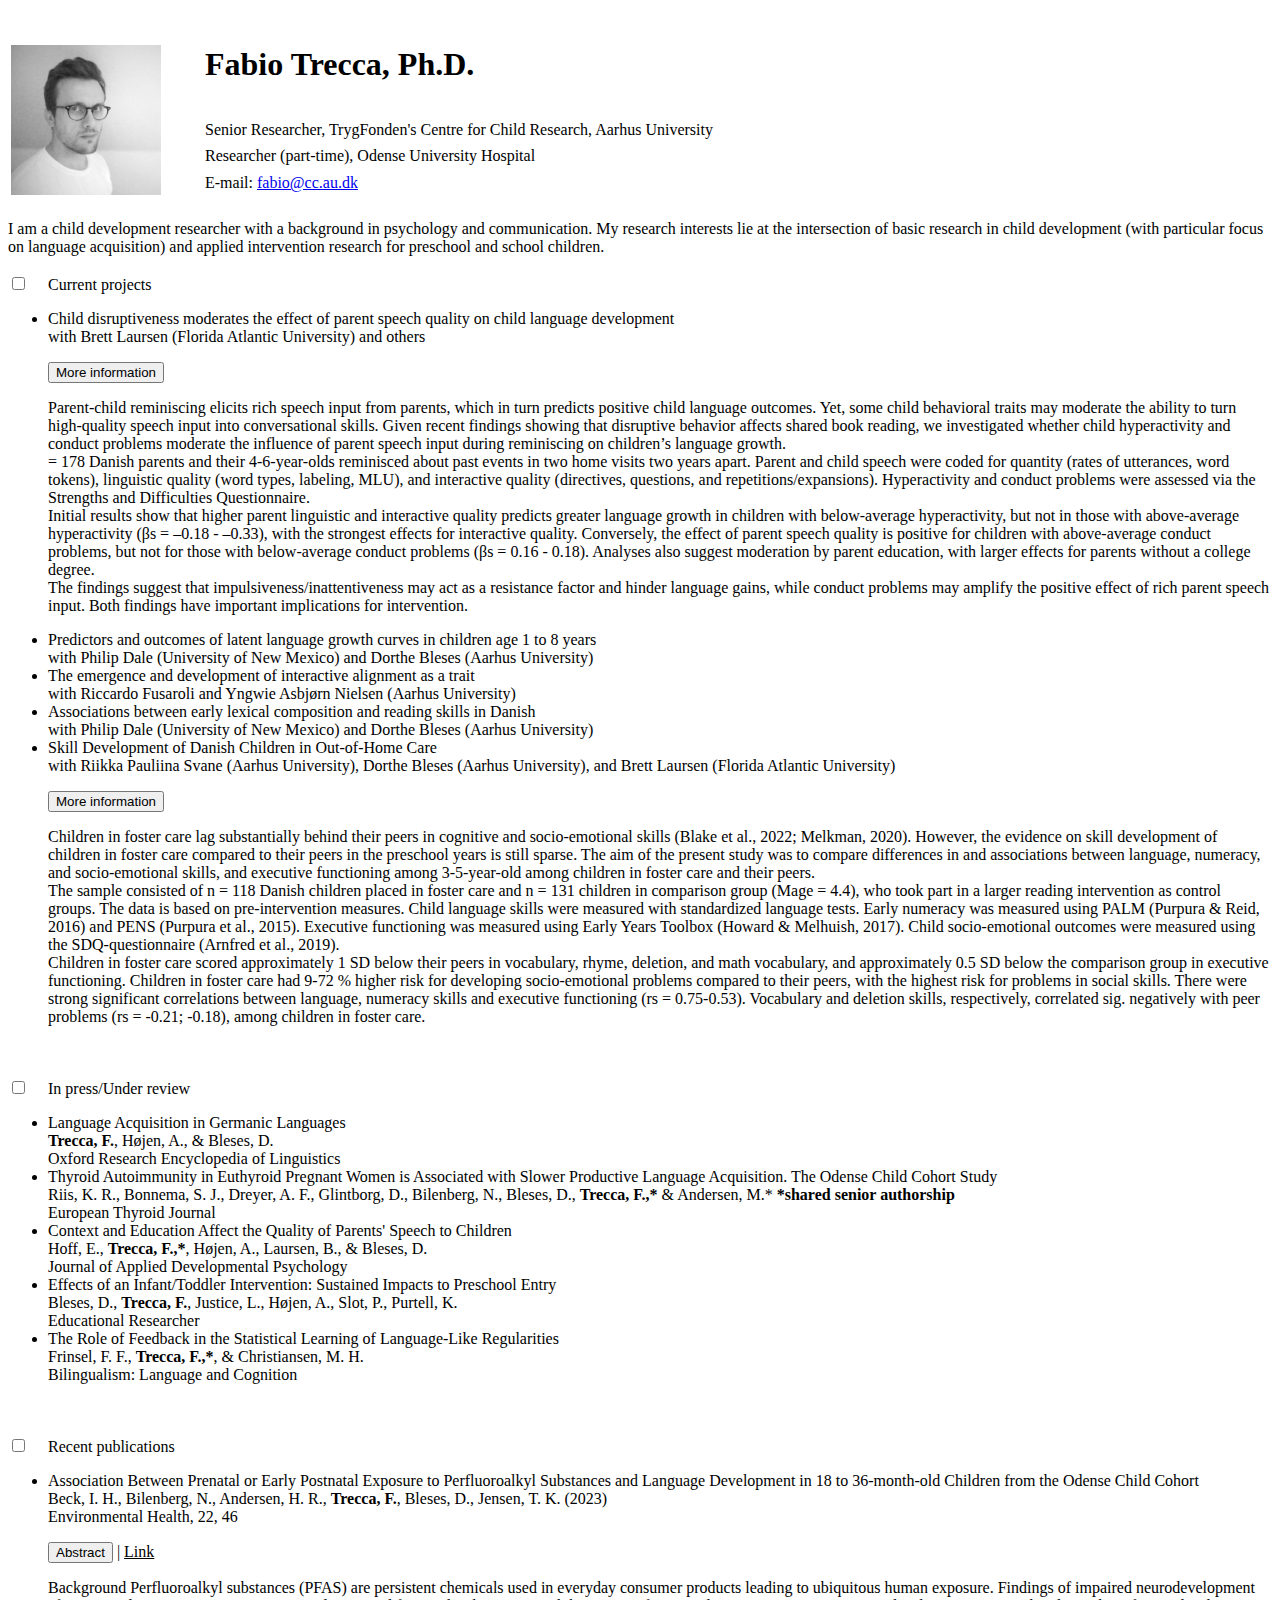
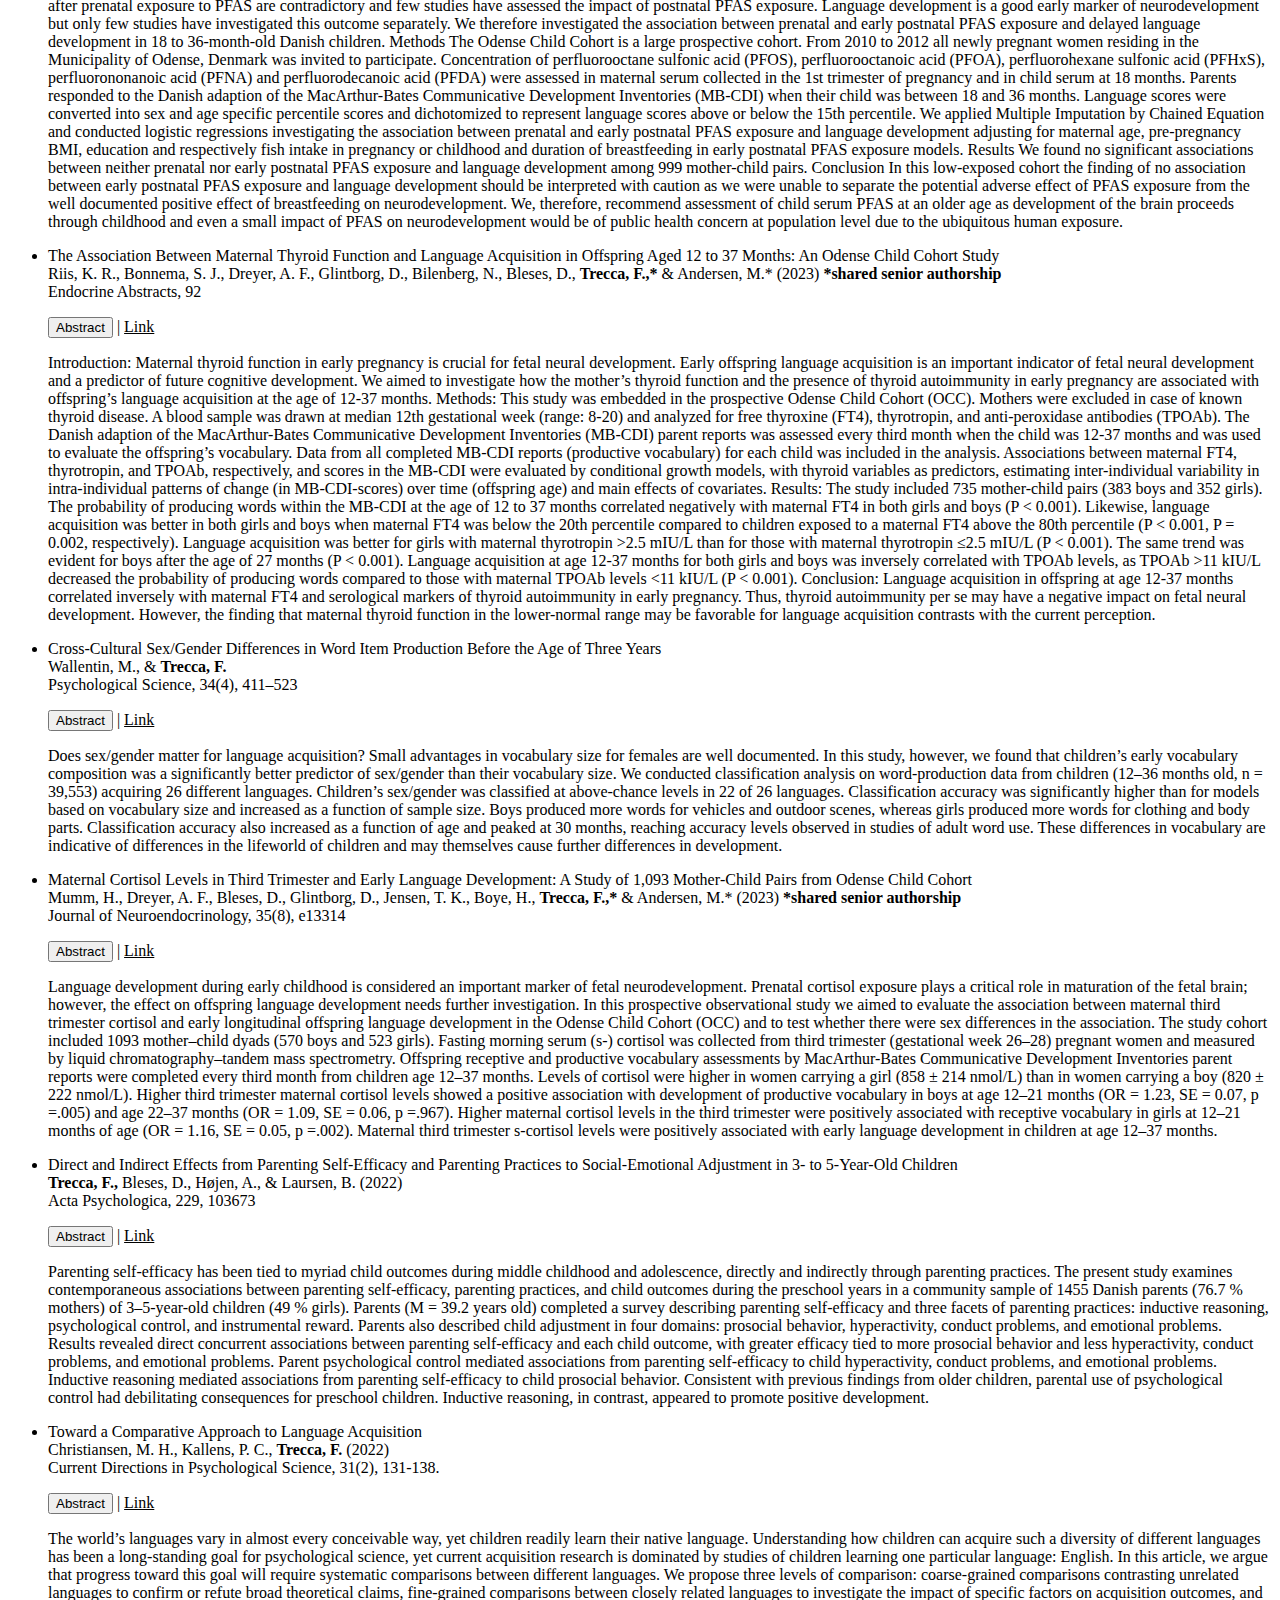
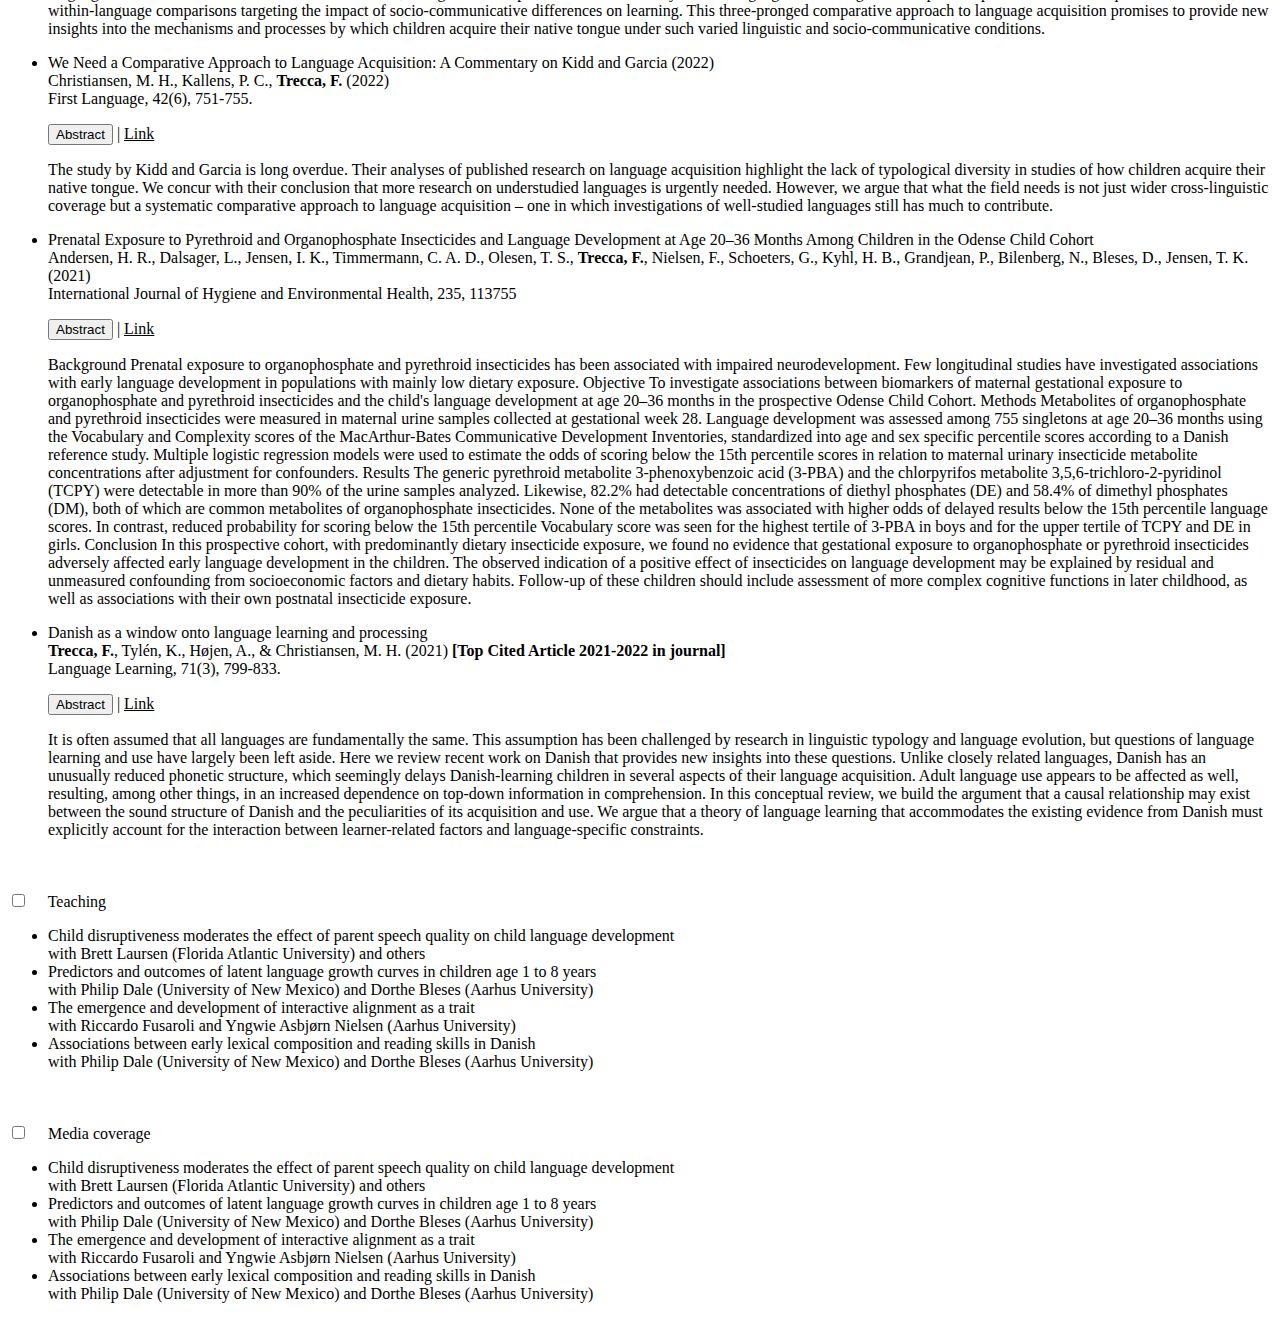
==== commit 895af8ea: "Updated design" ====
--- a/index2.html
+++ b/index2.html
@@ -5,11 +5,9 @@
 <title>Fabio Trecca</title>
 <meta charset="utf-8" />
 <meta name="viewport" content="width=device-width, initial-scale=1">
-<link rel="stylesheet" href="stylesheets/style.css">
 <link rel="preconnect" href="https://fonts.googleapis.com">
 <link rel="preconnect" href="https://fonts.gstatic.com" crossorigin>
-<link href="https://fonts.googleapis.com/css2?family=Playfair+Display&display=swap" rel="stylesheet">
-
+<link href="https://fonts.googleapis.com/css2?family=Raleway&display=swap" rel="stylesheet">
 </head>
 
 <body>
@@ -21,1352 +19,442 @@
     <th></th>
   </tr>
   <tr>
-    <td rowspan=10><div style="border:0px solid;margin-right: 40px;margin-top: 30px;"> <img src="hhs.jpg" width="150px"></div></td>
-    <td><h1>Hans Henrik Sievertsen</h1></td>
+    <td rowspan=10><div style="border:0px solid;margin-right: 40px;margin-top: 30px;"> <img src="fabio.jpeg" width="150px"></div></td>
+    <td><h1>Fabio Trecca, Ph.D.</h1></td>
   </tr>
   <tr>
-    <td><a href="https://www.vive.dk/en/employees/hans-henrik-sievertsen-1579/" target="_blank">Senior Researcher,  VIVE</a></td>
+    <td>Senior Researcher, TrygFonden's Centre for Child Research, Aarhus University</td>
   </tr>
   <tr>
-    <td><a href="https://research-information.bris.ac.uk/en/persons/hans-h-sievertsen" target="_blank">Associate Professor (part-time), University of Bristol </a></td>
+    <td>Researcher (part-time), Odense University Hospital</td>
   </tr>
-  <tr>
-    <td><a href="https://www.iza.org/people/fellows/26908/hans-sievertsen" target="_blank">Research Fellow,    IZA</a></td>
-  </tr>
-  <tr>
-    <td>E-mail: hhs@vive.dk
-  </tr>
+<tr>
+    <td>E-mail: <a href="mailto:fabio@cc.au.dk">fabio@cc.au.dk</a></td>
+</tr>
   <tr>
     <td></td>
   </tr>
-  <tr>
-    <td>  <a href="https://github.com/hhsievertsen/hhsievertsen.github.io/raw/master/cv_hhsievertsen.pdf"  target="_blank">CV</a></td>
-  </tr>
 </table> 
 </div>
-  <div class="leftalign">
- <h2>News</h2>  
-    <div class="mainblock">
+
+<br>
+
+I am a child development researcher with a background in psychology and communication. My research interests lie at the intersection of basic research in child development (with particular focus on language acquisition) and applied intervention research for preschool and school children.
+
+<br>
+
+<br>
+<input type="checkbox" id="title1" />
+<label for="title1">&nbsp;&nbsp;&nbsp; Current projects</label>
+
+<div class="content">
+    <!-- <h4>Peer-reviewed</h4> --->
+<ul>
+
+      <li> <div class="paperlevel1">
+         <div class="papercontainer">
+             <div id="ass"></div>
+             <div class="papertitle">Child disruptiveness moderates the effect of parent speech quality on child language development</div>
+             <div class="author">with Brett Laursen (Florida Atlantic University) and others</div>
+             <div class="abstractontainer">
+             <p> <button class="material1">More information </button>
+                 <div class="panel">
+                     <!-- Material 1 --->
+                    Parent-child reminiscing elicits rich speech input from parents, which in turn predicts positive child language outcomes. Yet, some child behavioral traits may moderate the ability to turn high-quality speech input into conversational skills. Given recent findings showing that disruptive behavior affects shared book reading, we investigated whether child hyperactivity and conduct problems moderate the influence of parent speech input during reminiscing on children’s language growth. <br>  = 178 Danish parents and their 4-6-year-olds reminisced about past events in two home visits two years apart. Parent and child speech were coded for quantity (rates of utterances, word tokens), linguistic quality (word types, labeling, MLU), and interactive quality (directives, questions, and repetitions/expansions). Hyperactivity and conduct problems were assessed via the Strengths and Difficulties Questionnaire. <br> Initial results show that higher parent linguistic and interactive quality predicts greater language growth in children with below-average hyperactivity, but not in those with above-average hyperactivity (βs = –0.18 - –0.33), with the strongest effects for interactive quality. Conversely, the effect of parent speech quality is positive for children with above-average conduct problems, but not for those with below-average conduct problems (βs = 0.16 - 0.18). Analyses also suggest moderation by parent education, with larger effects for parents without a college degree. <br> The findings suggest that impulsiveness/inattentiveness may act as a resistance factor and hinder language gains, while conduct problems may amplify the positive effect of rich parent speech input. Both findings have important implications for intervention.
+                </div>
+                     
+             </p>
+         </div>
+     </div></li>
+
+    <li> <div class="paperlevel1">
+         <div class="papercontainer">
+             <div id="ass"></div>
+             <div class="papertitle">Predictors and outcomes of latent language growth curves in children age 1 to 8 years</div>
+             <div class="author">with Philip Dale (University of New Mexico) and Dorthe Bleses (Aarhus University)</div>
+     </div></li>
+
+    <li> <div class="paperlevel1">
+         <div class="papercontainer">
+             <div id="ass"></div>
+             <div class="papertitle">The emergence and development of interactive alignment as a trait</div>
+             <div class="author">with Riccardo Fusaroli and Yngwie Asbjørn Nielsen (Aarhus University)</div>
+     </div></li>
+
+
+         <li> <div class="paperlevel1">
+         <div class="papercontainer">
+             <div id="ass"></div>
+             <div class="papertitle">Associations between early lexical composition and reading skills in Danish</div>
+             <div class="author">with Philip Dale (University of New Mexico) and Dorthe Bleses (Aarhus University)</div>
+     </div></li>
+
+      <li> <div class="paperlevel1">
+         <div class="papercontainer">
+             <div id="ass"></div>
+             <div class="papertitle">Skill Development of Danish Children in Out-of-Home Care</div>
+             <div class="author">with Riikka Pauliina Svane (Aarhus University), Dorthe Bleses (Aarhus University), and Brett Laursen (Florida Atlantic University)</div>
+             <div class="abstractontainer">
+             <p> <button class="material1">More information </button>
+                 <div class="panel">
+                     <!-- Material 1 --->
+                    Children in foster care lag substantially behind their peers in cognitive and socio-emotional skills (Blake et al., 2022; Melkman, 2020). However, the evidence on skill development of children in foster care compared to their peers in the preschool years is still sparse. The aim of the present study was to compare differences in and associations between language, numeracy, and socio-emotional skills, and executive functioning among 3-5-year-old among children in foster care and their peers. <br> The sample consisted of n = 118 Danish children placed in foster care and n = 131 children in comparison group (Mage = 4.4), who took part in a larger reading intervention as control groups. The data is based on pre-intervention measures. Child language skills were measured with standardized language tests. Early numeracy was measured using PALM (Purpura & Reid, 2016) and PENS (Purpura et al., 2015). Executive functioning was measured using Early Years Toolbox (Howard & Melhuish, 2017). Child socio-emotional outcomes were measured using the SDQ-questionnaire (Arnfred et al., 2019). <br> Children in foster care scored approximately 1 SD below their peers in vocabulary, rhyme, deletion, and math vocabulary, and approximately 0.5 SD below the comparison group in executive functioning. Children in foster care had 9-72 % higher risk for developing socio-emotional problems compared to their peers, with the highest risk for problems in social skills. There were strong significant correlations between language, numeracy skills and executive functioning (rs = 0.75-0.53). Vocabulary and deletion skills, respectively, correlated sig. negatively with peer problems (rs = -0.21; -0.18), among children in foster care. 
+
+                </div>
+                     
+             </p>
+         </div>
+     </div></li>
+
+</ul>
+</div>
+
+
+<br>
+
+<br>
+<input type="checkbox" id="title2" />
+<label for="title2">&nbsp;&nbsp;&nbsp; In press/Under review</label>
+
+<div class="content">
+    <!-- <h4>Peer-reviewed</h4> --->
+<ul>
+
+      <li> <div class="paperlevel1">
+         <div class="papercontainer">
+             <div id="ass"></div>
+             <div class="papertitle">Language Acquisition in Germanic Languages</div>
+             <div class="author"><strong>Trecca, F.</strong>, Højen, A., & Bleses, D.</div>
+      <div class="journalname">Oxford Research Encyclopedia of Linguistics</div>
+     </div></li>
+
+    <li> <div class="paperlevel1">
+         <div class="papercontainer">
+             <div id="ass"></div>
+             <div class="papertitle">Thyroid Autoimmunity in Euthyroid Pregnant Women is Associated with Slower Productive Language Acquisition. The Odense Child Cohort Study</div>
+             <div class="author">Riis, K. R., Bonnema, S. J., Dreyer, A. F., Glintborg, D., Bilenberg, N., Bleses, D., <strong>Trecca, F.,*</strong> & Andersen, M.* <strong>*shared senior authorship</strong></div>
+      <div class="journalname">European Thyroid Journal</div>
+     </div></li>
+
+         <li> <div class="paperlevel1">
+         <div class="papercontainer">
+             <div id="ass"></div>
+             <div class="papertitle">Context and Education Affect the Quality of Parents' Speech to Children</div>
+             <div class="author">Hoff, E., <strong>Trecca, F.,*</strong>, Højen, A., Laursen, B., & Bleses, D.</div>
+      <div class="journalname">Journal of Applied Developmental Psychology</div>
+     </div></li>
+
+        <li> <div class="paperlevel1">
+         <div class="papercontainer">
+             <div id="ass"></div>
+             <div class="papertitle">Effects of an Infant/Toddler Intervention: Sustained Impacts to Preschool Entry</div>
+             <div class="author">Bleses, D., <strong>Trecca, F.</strong>, Justice, L., Højen, A., Slot, P., Purtell, K.</div>
+      <div class="journalname">Educational Researcher</div>
+     </div></li>
+
+              <li> <div class="paperlevel1">
+         <div class="papercontainer">
+             <div id="ass"></div>
+             <div class="papertitle">The Role of Feedback in the Statistical Learning of Language-Like Regularities</div>
+             <div class="author">Frinsel, F. F., <strong>Trecca, F.,*</strong>, & Christiansen, M. H.</div>
+      <div class="journalname">Bilingualism: Language and Cognition</div>
+     </div></li>
+
+</ul>
+</div>
+
+<br>
+
+<br>
+<input type="checkbox" id="title3" />
+<label for="title3">&nbsp;&nbsp;&nbsp; Recent publications</label>
+
+<div class="content">
+    <!-- <h4>Peer-reviewed</h4> --->
+<ul>
+
   
-
-        <ul>
-          <li><div class="news">November 29, 2023:  <a href="https://www.sarahsmithecon.com/" target="_blank">Sarah Smith</a> and I wrote a piece for the Economics Observatory about the difference in views on policy questions between the public and economic experts. Read it  <a href="https://www.economicsobservatory.com/how-do-the-views-of-experts-and-the-public-differ-on-big-policy-questions" target="_blank" style="color:#cc3f35; font-weight: 700;">here</a>. 
-          </div></li><br>
-
-          <li><div class="news">October 11, 2023: I have a new working paper out.  It is work with Stephanie, Jonathan, Emil, Nicolai, and Stephanie on smoking. Read it <a href="https://www.medrxiv.org/content/10.1101/2023.10.09.23295827v1" target="_blank" style="color:#cc3f35; font-weight: 700;">here</a>. 
-          </div></li><br>
-
-            <li><div class="news">July 20, 2023: I am excited to share that since this spring I live in Copenhagen and my main employer is the research institute <a href="https://www.vive.dk/en/" target="_blank" style="color:#cc3f35; font-weight: 700;">VIVE</a>. However, I was so sad to leave my great colleagues in Bristol, that I kept a fractional position there.
-</div></li><br>
-          <li><div class="news">July 19, 2023: My paper on assessents in education is now out  <a href="https://oxfordre.com/economics/display/10.1093/acrefore/9780190625979.001.0001/acrefore-9780190625979-e-846" target="_blank" style="color:#cc3f35; font-weight: 700;">here</a>.
-
-          </div> <br>
-                     </li>
-
-             <li><div class="news">June 2, 2023: I have a new working paper out! Together with Andreas, Mikkel, and Lykke I show how school applicants manipulate their eligibility by changing their address. Read the paper <a href="https://arxiv.org/abs/2305.18949" target="_blank" style="color:#cc3f35; font-weight: 700;">here</a> or check the  <a href="https://github.com/hhsievertsen/hhsievertsen.github.io/raw/master/mat/gif/2023-05-29-gymsnyd.gif" target="_blank" style="color:#cc3f35; font-weight: 700;">gif</a>. The findings were also described in the Danish newspaper  <a href="https://github.com/hhsievertsen/hhsievertsen.github.io/raw/master/mat/media/2023-06-02_Weekendavisen_-_Berlingske_Digital_-_Uge_22_print.pdf"  target="_blank" style="color:#cc3f35; font-weight: 700;">Weekendavisen</a>.
-
- </div> <br>
-            </li>
-
-             <li><div class="news">March 15, 2023: I really enjoyed talking to Andy Woods on the View from the Lab podcast about my paper on assessments and gender differences in STEM (<a href="https://www.sciencedirect.com/science/article/pii/S0272775722000437" target="_blank" style="color:#cc3f35; font-weight: 700;">this one</a>). You can listen to the episode  <a href="https://soundcloud.com/edexcelscience/37-increasing-the-uptake-of-stem-courses-by-women-lessons-from-denmark" target="_blank" style="color:#cc3f35; font-weight: 700;">here</a>.
- </div> <br>
-            </li>
-
-
-            <li><div class="news">March 10, 2023: I spoke to the Danish newspaper Weekendavisen about the paper <a href="https://www.journals.uchicago.edu/doi/10.1086/724048" target="_blank" style="color:#cc3f35; font-weight: 700;">Grades and Employer Learning</a>. You can read the article in Weekendavisen <a href="https://github.com/hhsievertsen/hhsievertsen.github.io/raw/master/mat/media/2023-03-10_Weekendavisen_-_Uge_10_print_akademisk_signalværdi.pdf"  target="_blank" style="color:#cc3f35; font-weight: 700;">here</a>. </div> <br>
-            </li>
-
-            <li><div class="news">Feburary 10, 2023: I wrote an overview chapter on Assessments in Education for economists which is now forthcoming in the Oxford Research Encyclopedia of Economics and Finance. You can read the accepted version <a href="https://github.com/hhsievertsen/hhsievertsen.github.io/raw/master/mat/accepted/2023_ASSESSMENTS.pdf"  style="color:#cc3f35; font-weight: 700;"> here</a>.</div> <br>
-            </li>
-            <li><div class="news">December 7, 2022: <a href="https://www.christinevalente.com/" target="_blank">Christine</a>, <a href="https://www.ucl.ac.uk/global-health/people/honoraries/puri">Mahesh</a>, and I have updated   our   <a href="https://github.com/hhsievertsen/hhsievertsen.github.io/raw/master/mat/wp/CHX_December2022.pdf" target="_blank"  style="color:#cc3f35; font-weight: 700;">working paper</a> on the effectiveness of a cheap disinfectant for reducing neonatal mortality. You can read a summary <a href="https://www.bristol.ac.uk/economics/research/impact/2022/healthcare-cheap-disinfectant-could-prevent-many-more-deaths-of-newborn-babies.html"  style="color:#cc3f35; font-weight: 700;"> here</a>.</div> <br>
-            </li>
-             <li><div class="news">December 2, 2022: The paper "Grades and Employer Learning" with <a href=https://www.sfi.dk/medarbejdere/anne-toft-hansen-2773/ target="_blank">Anne</a> and  
-             <a href=https://www.vive.dk/da/medarbejdere/ulrik-hvidman-16167/?limit=20&offset=0 target="_blank">Ulrik</a> has been accepted for publication at JOLE. You can read the accepted version   <a href="https://github.com/hhsievertsen/hhsievertsen.github.io/raw/master/mat/accepted/2022_JOLE.pdf" target="_blank"  style="color:#cc3f35; font-weight: 700;">here</a>.<br></div><br>
-            </li>
-            <li><div class="news"> October 19, 2022:  <a href="https://simonburgesseconomics.co.uk/" target="_blank">Simon Burgess</a> and I wrote <a href="https://economics.blogs.bristol.ac.uk/2022/10/19/why-dont-more-girls-do-science/" target="_blank" style="color:#cc3f35; font-weight: 700;">a short blog post</a> about our <a href="https://www.sciencedirect.com/science/article/pii/S0272775722000437" target="_blank" style="color:#cc3f35; font-weight: 700;">recently published article</a>. </div><br></li>
-             <li> <div class="news">June 10, 2022: A big thanks to all our international colleagues who came to Bristol for our workshop on education markets. You can read a summery of the workshop   <a href="https://ceps.blogs.bristol.ac.uk/2022/06/14/ceps-education-markets-workshop-2022/" target="_blank" style="color:#cc3f35;    font-weight: 700;">here</a>.</div><br> </li>
-
-              <li> <div class="news">April 30, 2022: The paper "The Importance of External Assessments: High School Math and Gender Gaps in STEM Degrees" with
-            <a href="https://simonburgesseconomics.co.uk/" target="_blank">Simon Burgess</a>, <a href="https://www.linkedin.com/in/danielslothhauberg/" target="_blank">Daniel Sloth Hauberg</a>, and <a href="https://www.vive.dk/en/employees/beatrice-schindler-rangvid-1559/?limit=20&offset=0" target="_blank">Beatrice Schindler Rangvid</a>, </a> has been accepted for publication by the Economics of Education Review. You can read the accepted version        <a href="https://github.com/hhsievertsen/hhsievertsen.github.io/raw/master/mat/accepted/Burgess_et_all_2022_accepted_manuscript_version.pdf" target="_blank" style="color: #cc3f35;    font-weight: 700;">here</a>.</div> <br>
-      </li>
-               <li> <div class="news">April 19, 2022: The paper "Beyond Treatment Exposure–The Impact of the Timing of Early Interventions on Child and Maternal Health"with  <a href="https://sites.google.com/view/jonas-hirani/home" target="_blank">Jonas Lau-Jensen Hirani</a> and <a href=https://sites.google.com/site/miriamwuestecon/home target="_blank">Miriam Wüst</a>, </a> has been accepted for publication by the Journal of Human Resources. You can read the accepted version     <a href="https://github.com/hhsievertsen/hhsievertsen.github.io/raw/master/mat/accepted/2022_JHR.pdf" target="_blank" style="color:#cc3f35;    font-weight: 700;">here</a>.</div> <br>
-      </li>
-    <li> <div class="news">March 8, 2022: I have a new working paper out with Sarah Smith. Read the working paper <a href="https://www.iza.org/publications/dp/15133/male-and-female-voices-in-economics" style="color:#cc3f35;    font-weight: 700;">here</a>  or read our Economics Observatory post <a href="https://www.economicsobservatory.com/how-can-we-give-women-equal-voice-in-economics" style="color:#cc3f35;font-weight: 700;"> here</a>.  </a> </div> </li>
-
-      </ul>
-
-</div>
-<br>
-<input type="checkbox" id="title1" />
-<label for="title1">&nbsp;&nbsp;&nbsp; Work in Progress</label>
+    <li> <div class="paperlevel1">
+         <div class="papercontainer">
+             <div id="ass"></div>
+             <div class="papertitle">Association Between Prenatal or Early Postnatal Exposure to Perfluoroalkyl Substances and Language Development in 18 to 36-month-old Children from the Odense Child Cohort</div>
+             <div class="author">Beck, I. H., Bilenberg, N., Andersen, H. R., <strong>Trecca, F.</strong>, Bleses, D., Jensen, T. K. (2023)</div>
+      <div class="journalname">Environmental Health, 22, 46</div>
+         <div class="abstractontainer">
+             <p> <button class="material1">Abstract </button> |
+           <a href="https://ehjournal.biomedcentral.com/articles/10.1186/s12940-023-00993-w" target="_blank" style="color:black">Link</a> <!-- | add additional links here --->
+                 <div class="panel">
+                     <!-- Material 1 --->
+                    Background
+Perfluoroalkyl substances (PFAS) are persistent chemicals used in everyday consumer products leading to ubiquitous human exposure. Findings of impaired neurodevelopment after prenatal exposure to PFAS are contradictory and few studies have assessed the impact of postnatal PFAS exposure. Language development is a good early marker of neurodevelopment but only few studies have investigated this outcome separately. We therefore investigated the association between prenatal and early postnatal PFAS exposure and delayed language development in 18 to 36-month-old Danish children.
+Methods
+The Odense Child Cohort is a large prospective cohort. From 2010 to 2012 all newly pregnant women residing in the Municipality of Odense, Denmark was invited to participate. Concentration of perfluorooctane sulfonic acid (PFOS), perfluorooctanoic acid (PFOA), perfluorohexane sulfonic acid (PFHxS), perfluorononanoic acid (PFNA) and perfluorodecanoic acid (PFDA) were assessed in maternal serum collected in the 1st trimester of pregnancy and in child serum at 18 months. Parents responded to the Danish adaption of the MacArthur-Bates Communicative Development Inventories (MB-CDI) when their child was between 18 and 36 months. Language scores were converted into sex and age specific percentile scores and dichotomized to represent language scores above or below the 15th percentile. We applied Multiple Imputation by Chained Equation and conducted logistic regressions investigating the association between prenatal and early postnatal PFAS exposure and language development adjusting for maternal age, pre-pregnancy BMI, education and respectively fish intake in pregnancy or childhood and duration of breastfeeding in early postnatal PFAS exposure models.
+Results
+We found no significant associations between neither prenatal nor early postnatal PFAS exposure and language development among 999 mother-child pairs.
+Conclusion
+In this low-exposed cohort the finding of no association between early postnatal PFAS exposure and language development should be interpreted with caution as we were unable to separate the potential adverse effect of PFAS exposure from the well documented positive effect of breastfeeding on neurodevelopment. We, therefore, recommend assessment of child serum PFAS at an older age as development of the brain proceeds through childhood and even a small impact of PFAS on neurodevelopment would be of public health concern at population level due to the ubiquitous human exposure.  </div>
+                     
+             </p>
+         </div>
+     </div></li>
+
+         <li> <div class="paperlevel1">
+         <div class="papercontainer">
+             <div id="ass"></div>
+             <div class="papertitle">The Association Between Maternal Thyroid Function and Language Acquisition in Offspring Aged 12 to 37 Months: An Odense Child Cohort Study</div>
+             <div class="author">Riis, K. R., Bonnema, S. J., Dreyer, A. F., Glintborg, D., Bilenberg, N., Bleses, D., <strong>Trecca, F.,*</strong> & Andersen, M.* (2023) <strong>*shared senior authorship</strong></div>
+    <div class="journalname">Endocrine Abstracts, 92</div>
+         <div class="abstractontainer">
+             <p> <button class="material1">Abstract </button> |
+           <a href="https://www.endocrine-abstracts.org/ea/0092/ea0092op-04-04" target="_blank" style="color:black">Link</a> <!-- | add additional links here --->
+                 <div class="panel">
+                     <!-- Material 1 --->
+Introduction: Maternal thyroid function in early pregnancy is crucial for fetal neural development. Early offspring language acquisition is an important indicator of fetal neural development and a predictor of future cognitive development. We aimed to investigate how the mother’s thyroid function and the presence of thyroid autoimmunity in early pregnancy are associated with offspring’s language acquisition at the age of 12-37 months.
+
+Methods: This study was embedded in the prospective Odense Child Cohort (OCC). Mothers were excluded in case of known thyroid disease. A blood sample was drawn at median 12th gestational week (range: 8-20) and analyzed for free thyroxine (FT4), thyrotropin, and anti-peroxidase antibodies (TPOAb). The Danish adaption of the MacArthur-Bates Communicative Development Inventories (MB-CDI) parent reports was assessed every third month when the child was 12-37 months and was used to evaluate the offspring’s vocabulary. Data from all completed MB-CDI reports (productive vocabulary) for each child was included in the analysis. Associations between maternal FT4, thyrotropin, and TPOAb, respectively, and scores in the MB-CDI were evaluated by conditional growth models, with thyroid variables as predictors, estimating inter-individual variability in intra-individual patterns of change (in MB-CDI-scores) over time (offspring age) and main effects of covariates.
+
+Results: The study included 735 mother-child pairs (383 boys and 352 girls). The probability of producing words within the MB-CDI at the age of 12 to 37 months correlated negatively with maternal FT4 in both girls and boys (P < 0.001). Likewise, language acquisition was better in both girls and boys when maternal FT4 was below the 20th percentile compared to children exposed to a maternal FT4 above the 80th percentile (P < 0.001, P = 0.002, respectively). Language acquisition was better for girls with maternal thyrotropin >2.5 mIU/L than for those with maternal thyrotropin ≤2.5 mIU/L (P < 0.001). The same trend was evident for boys after the age of 27 months (P < 0.001). Language acquisition at age 12-37 months for both girls and boys was inversely correlated with TPOAb levels, as TPOAb >11 kIU/L decreased the probability of producing words compared to those with maternal TPOAb levels <11 kIU/L (P < 0.001).
+
+Conclusion: Language acquisition in offspring at age 12-37 months correlated inversely with maternal FT4 and serological markers of thyroid autoimmunity in early pregnancy. Thus, thyroid autoimmunity per se may have a negative impact on fetal neural development. However, the finding that maternal thyroid function in the lower-normal range may be favorable for language acquisition contrasts with the current perception.  </div>
+                     
+             </p>
+         </div>
+     </div></li>
+
+         <li> <div class="paperlevel1">
+         <div class="papercontainer">
+             <div id="ass"></div>
+             <div class="papertitle">Cross-Cultural Sex/Gender Differences in Word Item Production Before the Age of Three Years</div>
+             <div class="author">Wallentin, M., & <strong>Trecca, F.</strong></div>
+    <div class="journalname">Psychological Science, 34(4), 411–523</div>
+         <div class="abstractontainer">
+             <p> <button class="material1">Abstract </button> |
+           <a href="https://journals.sagepub.com/doi/abs/10.1177/09567976221146537" target="_blank" style="color:black">Link</a> <!-- | add additional links here --->
+                 <div class="panel">
+                     <!-- Material 1 --->
+Does sex/gender matter for language acquisition? Small advantages in vocabulary size for females are well documented. In this study, however, we found that children’s early vocabulary composition was a significantly better predictor of sex/gender than their vocabulary size. We conducted classification analysis on word-production data from children (12–36 months old, n = 39,553) acquiring 26 different languages. Children’s sex/gender was classified at above-chance levels in 22 of 26 languages. Classification accuracy was significantly higher than for models based on vocabulary size and increased as a function of sample size. Boys produced more words for vehicles and outdoor scenes, whereas girls produced more words for clothing and body parts. Classification accuracy also increased as a function of age and peaked at 30 months, reaching accuracy levels observed in studies of adult word use. These differences in vocabulary are indicative of differences in the lifeworld of children and may themselves cause further differences in development.</div>
+                     
+             </p>
+         </div>
+     </div></li>
+
+              <li> <div class="paperlevel1">
+         <div class="papercontainer">
+             <div id="ass"></div>
+             <div class="papertitle">Maternal Cortisol Levels in Third Trimester and Early Language Development: A Study of 1,093 Mother‐Child Pairs from Odense Child Cohort</div>
+             <div class="author">Mumm, H., Dreyer, A. F., Bleses, D., Glintborg, D., Jensen, T. K., Boye, H., <strong>Trecca, F.,*</strong> & Andersen, M.* (2023) <strong>*shared senior authorship</strong></div>
+    <div class="journalname">Journal of Neuroendocrinology, 35(8), e13314</div>
+         <div class="abstractontainer">
+             <p> <button class="material1">Abstract </button> |
+           <a href="https://findresearcher.sdu.dk/ws/portalfiles/portal/240700296/J_Neuroendocrinology_2023_Mumm.pdf" target="_blank" style="color:black">Link</a> <!-- | add additional links here --->
+                 <div class="panel">
+                     <!-- Material 1 --->
+Language development during early childhood is considered an important marker of fetal neurodevelopment. Prenatal cortisol exposure plays a critical role in maturation of the fetal brain; however, the effect on offspring language development needs further investigation. In this prospective observational study we aimed to evaluate the association between maternal third trimester cortisol and early longitudinal offspring language development in the Odense Child Cohort (OCC) and to test whether there were sex differences in the association. The study cohort included 1093 mother–child dyads (570 boys and 523 girls). Fasting morning serum (s-) cortisol was collected from third trimester (gestational week 26–28) pregnant women and measured by liquid chromatography–tandem mass spectrometry. Offspring receptive and productive vocabulary assessments by MacArthur-Bates Communicative Development Inventories parent reports were completed every third month from children age 12–37 months. Levels of cortisol were higher in women carrying a girl (858 ± 214 nmol/L) than in women carrying a boy (820 ± 222 nmol/L). Higher third trimester maternal cortisol levels showed a positive association with development of productive vocabulary in boys at age 12–21 months (OR = 1.23, SE = 0.07, p =.005) and age 22–37 months (OR = 1.09, SE = 0.06, p =.967). Higher maternal cortisol levels in the third trimester were positively associated with receptive vocabulary in girls at 12–21 months of age (OR = 1.16, SE = 0.05, p =.002). Maternal third trimester s-cortisol levels were positively associated with early language development in children at age 12–37 months.</div>
+                     
+             </p>
+         </div>
+     </div></li>
+
+
+              <li> <div class="paperlevel1">
+         <div class="papercontainer">
+             <div id="ass"></div>
+             <div class="papertitle">Direct and Indirect Effects from Parenting Self-Efficacy and Parenting Practices to Social-Emotional Adjustment in 3- to 5-Year-Old Children</div>
+             <div class="author"><strong>Trecca, F.,</strong> Bleses, D., Højen, A., & Laursen, B. (2022)</div>
+    <div class="journalname">Acta Psychologica, 229, 103673</div>
+         <div class="abstractontainer">
+             <p> <button class="material1">Abstract </button> |
+           <a href="https://www.sciencedirect.com/science/article/pii/S0001691822001883" target="_blank" style="color:black">Link</a> <!-- | add additional links here --->
+                 <div class="panel">
+                     <!-- Material 1 --->
+Parenting self-efficacy has been tied to myriad child outcomes during middle childhood and adolescence, directly and indirectly through parenting practices. The present study examines contemporaneous associations between parenting self-efficacy, parenting practices, and child outcomes during the preschool years in a community sample of 1455 Danish parents (76.7 % mothers) of 3–5-year-old children (49 % girls). Parents (M = 39.2 years old) completed a survey describing parenting self-efficacy and three facets of parenting practices: inductive reasoning, psychological control, and instrumental reward. Parents also described child adjustment in four domains: prosocial behavior, hyperactivity, conduct problems, and emotional problems. Results revealed direct concurrent associations between parenting self-efficacy and each child outcome, with greater efficacy tied to more prosocial behavior and less hyperactivity, conduct problems, and emotional problems. Parent psychological control mediated associations from parenting self-efficacy to child hyperactivity, conduct problems, and emotional problems. Inductive reasoning mediated associations from parenting self-efficacy to child prosocial behavior. Consistent with previous findings from older children, parental use of psychological control had debilitating consequences for preschool children. Inductive reasoning, in contrast, appeared to promote positive development.</div>
+                     
+             </p>
+         </div>
+     </div></li>
+
+
+                  <li> <div class="paperlevel1">
+         <div class="papercontainer">
+             <div id="ass"></div>
+             <div class="papertitle">Toward a Comparative Approach to Language Acquisition</div>
+             <div class="author">Christiansen, M. H., Kallens, P. C., <strong>Trecca, F.</strong> (2022)</div>
+    <div class="journalname">Current Directions in Psychological Science, 31(2), 131-138.</div>
+         <div class="abstractontainer">
+             <p> <button class="material1">Abstract </button> |
+           <a href="https://www.contreraskallens.com/publication/christiansen-towards-2022/christiansen-towards-2022.pdf" target="_blank" style="color:black">Link</a> <!-- | add additional links here --->
+                 <div class="panel">
+                     <!-- Material 1 --->
+The world’s languages vary in almost every conceivable way, yet children readily learn their native language. Understanding how children can acquire such a diversity of different languages has been a long-standing goal for psychological science, yet current acquisition research is dominated by studies of children learning one particular language: English. In this article, we argue that progress toward this goal will require systematic comparisons between different languages. We propose three levels of comparison: coarse-grained comparisons contrasting unrelated languages to confirm or refute broad theoretical claims, fine-grained comparisons between closely related languages to investigate the impact of specific factors on acquisition outcomes, and within-language comparisons targeting the impact of socio-communicative differences on learning. This three-pronged comparative approach to language acquisition promises to provide new insights into the mechanisms and processes by which children acquire their native tongue under such varied linguistic and socio-communicative conditions.</div>
+                     
+             </p>
+         </div>
+     </div></li>
+
+
+                       <li> <div class="paperlevel1">
+         <div class="papercontainer">
+             <div id="ass"></div>
+             <div class="papertitle">We Need a Comparative Approach to Language Acquisition: A Commentary on Kidd and Garcia (2022)</div>
+             <div class="author">Christiansen, M. H., Kallens, P. C., <strong>Trecca, F.</strong> (2022)</div>
+    <div class="journalname">First Language, 42(6), 751-755.</div>
+         <div class="abstractontainer">
+             <p> <button class="material1">Abstract </button> |
+           <a href="https://journals.sagepub.com/doi/abs/10.1177/01427237221093847" target="_blank" style="color:black">Link</a> <!-- | add additional links here --->
+                 <div class="panel">
+                     <!-- Material 1 --->
+The study by Kidd and Garcia is long overdue. Their analyses of published research on language acquisition highlight the lack of typological diversity in studies of how children acquire their native tongue. We concur with their conclusion that more research on understudied languages is urgently needed. However, we argue that what the field needs is not just wider cross-linguistic coverage but a systematic comparative approach to language acquisition – one in which investigations of well-studied languages still has much to contribute.</div>
+                     
+             </p>
+         </div>
+     </div></li>
+
+
+                        <li> <div class="paperlevel1">
+         <div class="papercontainer">
+             <div id="ass"></div>
+             <div class="papertitle">Prenatal Exposure to Pyrethroid and Organophosphate Insecticides and Language Development at Age 20–36 Months Among Children in the Odense Child Cohort</div>
+             <div class="author">Andersen, H. R., Dalsager, L., Jensen, I. K., Timmermann, C. A. D., Olesen, T. S., <strong>Trecca, F.</strong>, Nielsen, F., Schoeters, G., Kyhl, H. B., Grandjean, P., Bilenberg, N., Bleses, D., Jensen, T. K. (2021)</div>
+    <div class="journalname">International Journal of Hygiene and Environmental Health, 235, 113755</div>
+         <div class="abstractontainer">
+             <p> <button class="material1">Abstract </button> |
+           <a href="https://journals.sagepub.com/doi/abs/10.1177/01427237221093847" target="_blank" style="color:black">Link</a> <!-- | add additional links here --->
+                 <div class="panel">
+                     <!-- Material 1 --->
+Background
+Prenatal exposure to organophosphate and pyrethroid insecticides has been associated with impaired neurodevelopment. Few longitudinal studies have investigated associations with early language development in populations with mainly low dietary exposure.
+
+Objective
+To investigate associations between biomarkers of maternal gestational exposure to organophosphate and pyrethroid insecticides and the child's language development at age 20–36 months in the prospective Odense Child Cohort.
+
+Methods
+Metabolites of organophosphate and pyrethroid insecticides were measured in maternal urine samples collected at gestational week 28. Language development was assessed among 755 singletons at age 20–36 months using the Vocabulary and Complexity scores of the MacArthur-Bates Communicative Development Inventories, standardized into age and sex specific percentile scores according to a Danish reference study. Multiple logistic regression models were used to estimate the odds of scoring below the 15th percentile scores in relation to maternal urinary insecticide metabolite concentrations after adjustment for confounders.
+
+Results
+The generic pyrethroid metabolite 3-phenoxybenzoic acid (3-PBA) and the chlorpyrifos metabolite 3,5,6-trichloro-2-pyridinol (TCPY) were detectable in more than 90% of the urine samples analyzed. Likewise, 82.2% had detectable concentrations of diethyl phosphates (DE) and 58.4% of dimethyl phosphates (DM), both of which are common metabolites of organophosphate insecticides. None of the metabolites was associated with higher odds of delayed results below the 15th percentile language scores. In contrast, reduced probability for scoring below the 15th percentile Vocabulary score was seen for the highest tertile of 3-PBA in boys and for the upper tertile of TCPY and DE in girls.
+
+Conclusion
+In this prospective cohort, with predominantly dietary insecticide exposure, we found no evidence that gestational exposure to organophosphate or pyrethroid insecticides adversely affected early language development in the children. The observed indication of a positive effect of insecticides on language development may be explained by residual and unmeasured confounding from socioeconomic factors and dietary habits. Follow-up of these children should include assessment of more complex cognitive functions in later childhood, as well as associations with their own postnatal insecticide exposure.</div>
+                     
+             </p>
+         </div>
+     </div></li>
+
+
+                                 <li> <div class="paperlevel1">
+         <div class="papercontainer">
+             <div id="ass"></div>
+             <div class="papertitle">Danish as a window onto language learning and processing</div>
+             <div class="author"><strong>Trecca, F.</strong>, Tylén, K., Højen, A., & Christiansen, M. H. (2021) <strong>[Top Cited Article 2021-2022 in journal]</strong></div>
+    <div class="journalname">Language Learning, 71(3), 799-833.</div>
+         <div class="abstractontainer">
+             <p> <button class="material1">Abstract </button> |
+           <a href="https://pure.au.dk/ws/files/271695232/Danish_as_a_window_onto_language_processing_and_learning_Accepted_manuscript.pdf" target="_blank" style="color:black">Link</a> <!-- | add additional links here --->
+                 <div class="panel">
+                     <!-- Material 1 --->
+It is often assumed that all languages are fundamentally the same. This assumption has been challenged by research in linguistic typology and language evolution, but questions of language learning and use have largely been left aside. Here we review recent work on Danish that provides new insights into these questions. Unlike closely related languages, Danish has an unusually reduced phonetic structure, which seemingly delays Danish-learning children in several aspects of their language acquisition. Adult language use appears to be affected as well, resulting, among other things, in an increased dependence on top-down information in comprehension. In this conceptual review, we build the argument that a causal relationship may exist between the sound structure of Danish and the peculiarities of its acquisition and use. We argue that a theory of language learning that accommodates the existing evidence from Danish must explicitly account for the interaction between learner-related factors and language-specific constraints.</div>
+                     
+             </p>
+         </div>
+     </div></li>
+</ul>
+
+</div>
+
+<br>
+
+<br>
+
+<input type="checkbox" id="title4" />
+<label for="title4">&nbsp;&nbsp;&nbsp; Teaching</label>
 
 <div class="content">
-
+    <!-- <h4>Peer-reviewed</h4> --->
 <ul>
 
-
-  <!-- Strike START  --->
-  <li><div class="paperlevel1">
-    <div class="papercontainer">
-        <div class="papertitle">"The prevalence, trends and heterogeneity in maternal smoking around birth between the 1930s and 1970s"</div>
-          with   <a href="https://stephanievonhinke.com/" target="_blank"> Stephanie von Hinke</a>, 
-          <a href="https://jonathangjames.com/" target="_blank"> Jonathan James</a>, 
-          <a href="https://www.bristol.ac.uk/people/person/Emil-Sorensen-6a1fc4f6-1b8c-41ec-8c66-df1a13902f93/" target="_blank"> Emil Sørensen</a>, and
-          <a href="https://sites.google.com/view/nicolaivitt/research?authuser=0" target="_blank"> Nicolai Vitt</a>
-        <br> Latest update: October 2023  (submitted)
-        <br>
-
-      
-   
-    <div class="abstractontainer">
-        <p><button class="material1"> Abstract</button> | 
-              <a href="https://www.medrxiv.org/content/10.1101/2023.10.09.23295827v1" target="_blank" style="color:black">Working Paper</a> 
-            <div class="panel">
-                <!-- Material 1 --->
-                This paper shows the prevalence, trends and heterogeneity in maternal smoking around birth in the United Kingdom, focusing on the war and post-war reconstruction period in which there exists surprisingly little systematic data on (maternal) smoking behaviours. Within this context, we highlight relevant events, the release of new information about the harms of smoking, and changes in (government) policy aimed at reducing smoking prevalence. We show stark changes in smoking prevalence over a 30-year period, highlight the onset of the social gradient in smoking, as well as genetic heterogeneities in smoking trends.
-<br> <br>
-            </div>
-    </div>
-       </div>
-    </p></div></li>
-    
-       <!-- Signaling STOP  --->
-    <!-- Strike START  --->
-    <li> <div class="paperlevel1">
-      <div class="papercontainer">
-          <div class="papertitle">"Saving Neonatal Lives at Scale: Lessons for Targeting" <br></div> with
-          <a href="https://www.christinevalente.com/" target="_blank">Christine Valente</a> and
-          Mahesh C. Puri<br>
-          This supersedes a paper circulated under the title "Saving Neonatal Lives for a Quarter".<br>
-           Latest update: September 2023 (submitted)
-          <br>
-   
-     
-      <div class="abstractontainer">
-          <p><button class="material1">Abstract </button> | 
-                <a href="https://github.com/hhsievertsen/hhsievertsen.github.io/raw/master/mat/wp/CHX_December2022.pdf" target="_blank" style="color:black">Working Paper</a>
-              <div class="panel">
-                  <!-- Material 1 --->
-                Neonatal sepsis kills over 400,000 children annually. Experimental estimates of the preventive
-use of chlorhexidine vary widely, leading to external validity concerns. We provide
-the first quasi-experimental estimates of the effect of chlorhexidine in “real life” conditions
-and apply machine-learning (ML) to analyze treatment effect heterogeneity in a nationallyrepresentative,
-Nepalese observational dataset. We find that chlorhexidine decreases neonatal
-mortality by 43% and that a simple targeting policy leveraging heterogeneous treatment effects
-improves neonatal survival relative to WHO recommendations. Heterogeneous treatment effects
-extrapolated from our ML analysis are broadly in line with experimental findings across
-five countries despite significant implementation differences.
-<br> <br>
-              </div>
-      </div>
-         </div>
-      </p>
-              </div></li>
-    
-  <!-- Strike STOP  --->
-  <!-- Strike STOP  --->
-
-<!-- Strike START  --->
-
-  <!-- Strike START  --->
-  <li><div class="paperlevel1">
-      <div class="papercontainer">
-          <div class="papertitle">"The Gender Gap in expert voice: Evidence from economics "</div>
-            with   <a href="https://www.bristol.ac.uk/people/person/Sarah-Smith-53d02d83-ca86-4654-8fbf-95c9470722d7/" target="_blank"> Sarah Smith</a> <br>
-            This supersedes a paper circulated under the title "Male and Female Voices in Economics"<br>
-          <br> Latest update: September 2023  (submitted)
-          <br>
-   
-     
-      <div class="abstractontainer">
-          <p><button class="material1"> Abstract</button> | 
-                <a href="https://docs.iza.org/dp15133.pdf" target="_blank" style="color:black">Working Paper</a> |
-                   <a href="https://github.com/hhsievertsen/male_and_female_voices_in_economics" target="_blank" style="color:black">Replication files</a>
-              <div class="panel">
-                  <!-- Material 1 --->
-                 Women's voices are likely to be even more absent from economic debates than headline figures on female under-representation suggest. Focusing on a panel of leading economists we find that men are more willing than women to express an opinion and are more certain and more confident in their opinions, including in areas where both are experts. Women make up 21 per cent of the panel but 19 per cent of the opinions expressed and 14 per cent of strong opinions. We discuss implications for the economics profession and for promoting a genuine diversity of views.
-<br> <br>
-              </div>
-      </div>
-         </div>
-      </p></div></li>
-
-  
-
-     <!-- Strike START  --->
-     <li><div class="paperlevel1">
-         <div class="papercontainer">
-             <div class="papertitle">"Playing the system: address manipulation and access to schools"<br></div>with
-              <a href="https://abjer.github.io/" target="_blank">Andreas Bjerre-Nielsen</a>, <a href="https://www.economics.ku.dk/staff/phd_kopi/?pure=en/persons/486019" target="_blank">Lykke Sterll Christensen</a>, and  <a href="https://sites.google.com/view/mikkelgandil/home" target="_blank">Mikkel Høst Gandil</a> 
-               <br> Latest update: June 2023
-             
-             <br>Media: <a href="https://github.com/hhsievertsen/hhsievertsen.github.io/raw/master/mat/media/2023-06-02_Weekendavisen_-_Berlingske_Digital_-_Uge_22_print.pdf"  >Weekendavisen</a>, <a href="https://www.berlingske.dk/samfund/forskere-ser-et-tydeligt-moenster-saadan-snyder-velstillede-boern-foran-i"  >Berlingske</a>
-
-     
-         <div class="abstractontainer">
-             <p> <button class="material1">  Abstract </button> |
-           <a href="https://arxiv.org/abs/2305.18949" target="_blank" style="color:black">Working Paper</a> | <button class="material2"> Animation </button>  
-                      
-                 <div class="panel">
-                     <!-- Material 1 --->
-                     Strategic incentives may lead to inefficient and unequal provision of public services. A prominent example is school admissions. Existing research shows that applicants "play the system" by submitting school rankings strategically. We investigate whether applicants also play the system by manipulating their eligibility at schools. We analyze this applicant deception in a theoretical model and provide testable predictions for commonly-used admission procedures. We confirm these model predictions empirically by analyzing the implementation of two reforms. First, we find that the introduction of a residence-based school-admission criterion in Denmark caused address changes to increase by more than 100% before the high-school application deadline. This increase occurred only in areas where the incentive to manipulate is high-powered. Second, to assess whether this behavior reflects actual address changes, we study a second reform that required applicants to provide additional proof of place of residence to approve an address change. The second reform significantly reduced address changes around the school application deadline, suggesting that the observed increase in address changes mainly reflects manipulation. The manipulation is driven by applicants from more affluent households and their behavior affects non-manipulating applicants. Counter-factual simulations show that among students not enrolling in their first listed school, more than 25% would have been offered a place in the absence of address manipulation and their peer GPA is 0.2SD lower due to the manipulative behavior of other applicants. Our findings show that popular school choice systems give applicants the incentive to play the system with real implications for non-strategic applicants. </div>
-                       <div class="panel">
-                     <!-- Material 1 --->
-                    <img src="https://github.com/hhsievertsen/hhsievertsen.github.io/raw/master/mat/gif/2023-05-29-gymsnyd.gif" width=400px> </div>
-             </p>
-         </div>
-                 </div>
-
-     </div></li>
-     <!-- Strike STOP  --->
-  
-
-
-  
-
-
-<!-- Measuring vacancies START  --->
-     <li><div class="paperlevel1">
-
-         <div class="papercontainer">
-             <div class="papertitle">"Measuring Vacancies: Firm-level Evidence from Two Measures"</div> with
-            <a href="https://ideas.repec.org/f/pha682.html" target="_blank">Niels-Jakob Harbo Hansen</a>
-             <br> Latest update: August 2016 (not really in progress anymore)  <br>
- 
-         <div class="abstractontainer">
-             <p> <button class="material1">Abstract </button> |  <a href="https://arxiv.org/abs/2103.02272" target="_blank" style="color:black">Working Paper</a>
-                 <div class="panel">
-                     <!-- Material 1 --->
-                  Using firm-level survey- and register-data for both Sweden and Denmark we show systematic mismeasurement in both vacancy measures. While the register-based measure on the aggregate constitutes a quarter of the survey-based measure, the latter is not a super-set of the former. To obtain the full set of unique vacancies in these two databases, the number of survey vacancies should be multiplied by approximately 1.2. Importantly, this adjustment factor varies over time and across firrm characteristics. Our findings have implications for both the search-matching literature and policy analysis based on vacancy measures: Observed changes in vacancies can be an outcome of changes in mis-measurement, and are not necessarily changes in the actual number of vacancies. <br> <br>
-                 </div>
-             </p>
-         </div>
-                 </div>
-
-     </div></li>
-     <!-- Measuring vacancies STOP  --->
-        <!-- Strike START  --->
-    <li><div class="paperlevel1">
-         <div class="papercontainer">
-             <div class="papertitle">"Antibiotics in Early Childhood and Subsequent Cognitive Skills" <br></div>with
-            <a href="https://scholar.google.com/citations?user=XxeSeH0AAAAJ&hl=en" target="_blank"> Gerard J. van den Berg</a> and      <a href="https://www.vive.dk/en/employees/paul-bingley-1625/?limit=20&offset=0" target="_blank">Paul Bingley</a>
-             <br>
-      
-        
-            </div>
-         </p>
-        </div></li>
-       
-     <!-- Strike STOP  --->
-
-  
-
-   </ul>
-</div>
-
-<br>
-<input type="checkbox" id="title2" />
-<label for="title2">&nbsp;&nbsp;&nbsp; Publications</label>
+      <li> <div class="paperlevel1">
+         <div class="papercontainer">
+             <div id="ass"></div>
+             <div class="papertitle">Child disruptiveness moderates the effect of parent speech quality on child language development</div>
+             <div class="author">with Brett Laursen (Florida Atlantic University) and others</div>
+     </div></li>
+
+    <li> <div class="paperlevel1">
+         <div class="papercontainer">
+             <div id="ass"></div>
+             <div class="papertitle">Predictors and outcomes of latent language growth curves in children age 1 to 8 years</div>
+             <div class="author">with Philip Dale (University of New Mexico) and Dorthe Bleses (Aarhus University)</div>
+     </div></li>
+
+    <li> <div class="paperlevel1">
+         <div class="papercontainer">
+             <div id="ass"></div>
+             <div class="papertitle">The emergence and development of interactive alignment as a trait</div>
+             <div class="author">with Riccardo Fusaroli and Yngwie Asbjørn Nielsen (Aarhus University)</div>
+     </div></li>
+
+
+         <li> <div class="paperlevel1">
+         <div class="papercontainer">
+             <div id="ass"></div>
+             <div class="papertitle">Associations between early lexical composition and reading skills in Danish</div>
+             <div class="author">with Philip Dale (University of New Mexico) and Dorthe Bleses (Aarhus University)</div>
+     </div></li>
+
+</ul>
+</div>
+
+
+<br>
+
+<br>
+
+<input type="checkbox" id="title5" />
+<label for="title5">&nbsp;&nbsp;&nbsp; Media coverage</label>
 
 <div class="content">
-      <h4>Peer-reviewed</h4>
+    <!-- <h4>Peer-reviewed</h4> --->
 <ul>
 
-  
-    <li> <div class="paperlevel1">
-         <div class="papercontainer">
-             <div id="ass"></div>
-             <div class="papertitle">"Assessments in Education"</div>
-      <div class="journalname">Oxford Research Encyclopedia of Economics and Finance</div> (invited).
-         <div class="abstractontainer">
-             <p> <button class="material1">  Abstract </button> |
-           <a href="https://github.com/hhsievertsen/hhsievertsen.github.io/raw/master/mat/accepted/2023_assessments_accepted.pdf" target="_blank" style="color:black">Download (accepted version)</a> |
-              <a href="https://github.com/hhsievertsen/assessments_in_education" target="_blank" style="color:black">Replication files</a>|  <a href="https://oxfordre.com/economics/display/10.1093/acrefore/9780190625979.001.0001/acrefore-9780190625979-e-846" target="_blank" style="color:black">Link to publisher</a> 
-                 <div class="panel">
-                     <!-- Material 1 --->
-                    Assessments such as standardized tests and teacher evaluations of students' classroom participation are central elements of most educational systems. Assessments inform the  student, parent, teacher, and school about the student learning progress. Individuals  use the information to adjust their study efforts and to make guide their course choice. Schools and teachers use the information to evaluate effectiveness and inputs. Assessments are also used to sort students into tracks,  educational programmes, and on the labor market. Policymakers use assessments to reward or penalise schools and parents use assessment results to select schools. Consequently, assessments incentivize  the individual, the teacher, and the school to do well. 
-
-Because assessments play an important role in individuals' educational careers, either through the information or the incentive channel, they are also  important  for efficiency, equity, and well-being. The information channel is important for ensuring the most efficient human capital investments: students learn about the returns and costs of effort investments and about their abilities and comparative advantages. However, because students are sorted into educational programs and on the labor market based on assessment results, students optimal educational investment might not equal their optimal human capital investment because of the signaling value.  Biases in assessments and heterogeneity in access to assessments are sources of inequality in education according to gender, origin, and socioeconomic background. These sources have long-running implications for equality and opportunity. Finally, because assessment results also carry important consequences for individuals' educational opportunities and on the labor market, they are a source of stress and reduced well-being.  </div>
-                     
-             </p>
-         </div>
-     </div></li>
-     <!-- Signaling START  --->
-    <li> <div class="paperlevel1">
-         <div class="papercontainer">
-             <div id="emplearning"></div>
-             <div class="papertitle">"Grades and Employer Learning"</div> with
-             <a href=https://www.sfi.dk/medarbejdere/anne-toft-hansen-2773/ target="_blank">Anne Toft Hansen</a> and
-             <a href="https://www.vive.dk/da/medarbejdere/ulrik-hvidman-16167/?limit=20&offset=0" target="_blank">Ulrik Hvidman</a><br>
-        <div class="journalname">Journal of Labor Economics</div>, forthcoming.<br>
-        Media: <a href="https://github.com/hhsievertsen/hhsievertsen.github.io/raw/master/mat/media/2023-03-10_Weekendavisen_-_Uge_10_print_akademisk_signalværdi.pdf"  >Weekendavisen</a>
-
-     
-         <div class="abstractontainer">
-             <p> <button class="material1">  Abstract </button> |
-           <a href="https://github.com/hhsievertsen/hhsievertsen.github.io/raw/master/mat/accepted/2022_JOLE.pdf" target="_blank" style="color:black">Download (accepted version)</a> | <button class="material2"> Animation </button>  |  <a href="https://www.journals.uchicago.edu/doi/10.1086/724048" target="_blank" style="color:black">Link to publisher</a>  |
-                      <a href="https://github.com/hhsievertsen/grades_and_employer_learning" target="_blank" style="color:black">Replication files</a>
-                 <div class="panel">
-                     <!-- Material 1 --->
-                     This study examines the labor-market returns of skill signals. We identify the labor-market effect of grade point averages (GPA) by leveraging a nationwide change in the scaling of grades in Danish universities. Results show that a reform-induced increase in GPA that is unrelated to ability causes higher earnings immediately after graduation, but the effect fades in subsequent years. The effect at labor-market entry is largest for individuals with fewer alternative signals and the earnings adjustment occurs both within and across firms. Although employers initially screen candidates based on skill signals, our findings suggest that they rapidly learn about worker productivity. </div>
-                       <div class="panel">
-                     <!-- Material 1 --->
-                    <img src="https://github.com/hhsievertsen/hhsievertsen.github.io/raw/master/mat/gif/20210204_gradesemployerlearning.gif" width=400px> </div>
-             </p>
-         </div>
-     </div></li>
-
-
-
- 
-  <!-- Strike START  --->
-<li><div class="paperlevel1">
-  <div class="papercontainer">
-      <div class="leftalign">
-  <div class="papertitle">"Beyond Treatment Exposure–The Impact of the Timing of Early Interventions on Child and Maternal Health"</div> with  <a href="https://sites.google.com/view/jonas-hirani/home" target="_blank">Jonas Lau-Jensen Hirani</a> and <a href=https://sites.google.com/site/miriamwuestecon/home target="_blank">Miriam Wüst</a><br>
-   <div class="journalname">Journal of Human Resources</div>, forthcoming.
-
-      <div class="abstractontainer">
-        <p><button class="material1">  Abstract  </button> |
-           <a href="https://github.com/hhsievertsen/hhsievertsen.github.io/raw/master/mat/accepted/2022_JHR.pdf" target="_blank" style="color:black">Download (accepted version)</a> |  <a href="http://jhr.uwpress.org/content/early/2022/05/02/jhr.0421-11583R2.abstract?cited-by=yes&legid=wpjhr;jhr.0421-11583R2v1" target="_blank" style="color:black">Link to publisher</a> 
-            <div class="panel">
-               <!-- Material 1 --->
-             This paper studies the impact of the timing of early-life investment policies on child and maternal health. We exploit variation induced by a nurse strike in Denmark, that resulted in a large-scale cancellation of home visits for families with infants. Combining unique nurse records with administrative data, we show that missing the early but not later visits increases subsequent child and mother contacts to health professionals. We show that likely mechanisms for these results include nurses’ focus on timely maternal mental health screening and information provision to new families. <br> <br>
-            </div>
-      </p>
-    </div>
-  </div>
-</div>
-</div></li>
-<!-- Strike STOP  --->
-<!-- Strike START  --->
-   <li>  <div class="paperlevel1">
-         <div class="papercontainer">
-             <div class="papertitle">"The Importance of External Assessments: High School Math and Gender Gaps in STEM Degrees"<br></div> with
-            <a href="https://simonburgesseconomics.co.uk/" target="_blank">Simon Burgess</a>, <a href="https://www.linkedin.com/in/danielslothhauberg/" target="_blank">Daniel Sloth Hauberg</a>, and <a href="https://www.vive.dk/en/employees/beatrice-schindler-rangvid-1559/?limit=20&offset=0" target="_blank">Beatrice Schindler Rangvid</a> <br>
-   <div class="journalname">Economics of Education Review</div>, 88, 2022.<br>
-        Media: <a href="https://soundcloud.com/edexcelscience/37-increasing-the-uptake-of-stem-courses-by-women-lessons-from-denmark"  target="_blank" >View from the Lab (Podcast)</a>
-
-             <br>
-        
-        
-         <div class="abstractontainer">
-             <p><button class="material1">  Abstract </button>  |
-           <a href="https://github.com/hhsievertsen/hhsievertsen.github.io/raw/master/mat/accepted/Burgess_et_all_2022_accepted_manuscript_version.pdf" target="_blank" style="color:black">Download </a> |  <a href="https://www.sciencedirect.com/science/article/pii/S0272775722000437" target="_blank" style="color:black">Link to publisher</a>   |
-                 <a href="https://github.com/hhsievertsen/assessments_maths" target="_blank" style="color:black">Replication files</a>
-                 <div class="panel">
-                     <!-- Material 1 --->
-                    We exploit the random allocation to a semi-external assessment in Math (SEAM) at the end of
-high school in Denmark to test the effect of SEAM on subsequent enrollment and graduation in
-post-secondary education. We find that SEAM in high school reduces the gender gap in graduation
-from post-secondary STEM degrees. Our results show that cancelling SEAM, as was temporarily
-implemented in many regions during the COVID-19 pandemic, may impact human capital
-accumulation in the long run.
-<br> <br>
-                 </div>
-         </div>
-        
-            </div>
-         </p></div></li>
-
-<!-- polaris START  --->
-    <li> <div class="paperlevel1">
-<div id="polaris"></div>
-         <div class="papercontainer">
-             <div class="papertitle">"Quasi-market competition in public service provision: user sorting and cream skimming"                   </div> with
-             <a href="https://scholar.google.dk/citations?user=0bfVszEAAAAJ&hl=en" target="_blank">Thorbjørn Sejr Guul    </a> and
-             <a href="https://www.vive.dk/da/medarbejdere/ulrik-hvidman-16167/?limit=20&offset=0" target="_blank">  Ulrik Hvidman    </a><br>
-                             <div class="journalname">Journal of Public Administration Research and Theory</div>, 31(4), 2021.<br>
-     Media:   <a href="https://bristol.ac.uk/economics/research/impact/2022/education-advising-government-on-the-effects-of-schools-funding-policy-on-segre.html"> UoB summary  </a><br>
-
-         <div class="abstractontainer">
-            <p>  
-        <button class="material1">Abstract</button> |
-                    <a href="https://github.com/hhsievertsen/hhsievertsen.github.io/raw/master/mat/accepted/2021_JPART.pdf" target="_blank" style="color:black">Download</a> |
-                      <a href="https://academic.oup.com/jpart/advance-article-abstract/doi/10.1093/jopart/muab002/6134454?redirectedFrom=fulltext" target="_blank" style="color:black">Link to publisher</a> |
-                 <a href="https://github.com/hhsievertsen/quasi_market_student_segregation" target="_blank" style="color:black">Replication files</a> |
-                  <a href="https://hhsievertsen.shinyapps.io/r_tutorial_guul_et_al/" target="_blank" style="color:black">Teaching material</a>
-                 <div class="panel">
-                     <!-- Material 1 --->
-                     Quasi-markets that introduce choice and competition between public service providers are in-tended to improve quality and efficiency. This paper demonstrates that quasi-market competition may also affect the distribution of users. First, we develop a simple theoretical framework that distinguishes between user sorting and cream-skimming as mechanisms through which quasi-markets may lead to high-ability users becoming more concentrated among one group of provid-ers and low-ability users among a different group. Second, we empirically examine the impact of a nationwide quasi-market policy that introduced choice and activity-based budgeting into Dan-ish public high schools. We exploit variation in the degree of competition that schools were ex-posed to, based on the concentration of providers within a geographical area. Using a differ-ences-in-differences design—and register data containing the full population of students over a nine-year period (N=207,394)—we show that the composition of students became more concen-trated in terms of intake grade point average after the reform in high-competition areas relative to low-competition areas. These responses in high-competition regions appear to be driven both by changes in user sorting on the demand side and by cream-skimming behavior among public pro-viders on the supply side. <br> <br>
-                 </div>
-             </p>
-         </div>
-              </div>
-
-     </div></li>
-     <!-- polaris STOP  --->
-
-
-
-     <!-- Pareto START  --->
-     <li><div class="paperlevel1">
-         <div class="papercontainer">
-               <div id="pareto"></div>
-             <div class="papertitle">"Gender Disparities in Top Earnings: Measurement and Facts for Denmark 1980-2013"
-             </div>with
-             <a href="https://ideas.repec.org/f/pha682.html" target="_blank">Niels-Jakob Harbo Hansen</a>,
-             <a href=https://www.karlharmenberg.com/ target="_blank">Karl Harmenberg</a>, and
-             <a href=https://sites.google.com/site/erikobergweb/ target="_blank">Erik Öberg</a><br>          <div class="journalname">Journal of Economic Inequality</div>,  19, 2021.<br>
-    
-    
-         <div class="abstractontainer">
-             <p> <button class="material1">Abstract</button> |
-                                  <a href="https://github.com/hhsievertsen/hhsievertsen.github.io/raw/master/mat/articles/2021_JOEI.pdf" style="color:black">Download</a> |
-                  <a href="https://link.springer.com/article/10.1007/s10888-020-09476-1" style="color:black">Link to publisher</a> |
-           <a href="https://github.com/hhsievertsen/-On-Using-Pareto-Distributions-for-Measuring-Top-Earnings-Gender-Disparities" target="_blank" style="color:black">Replication files</a>
-
-                 <div class="panel">
-                     <!-- Material 1 --->Extending the work of Atkinson et al. (2018), we decompose top-earnings gender disparities into a glass-ceiling coefficient and a top-earnings gender gap. The decomposition uses that both male and female top earnings are Pareto distributed. If interpreting top-earnings gender disparities as caused by a female-specific earnings tax, the top-earnings gender gap and glass-ceiling coefficient measure the tax level and tax progressivity, respectively. Using Danish data on earnings, we show that the top-earnings gender gap and the glass-ceiling coefficient evolve differently across time, the life cycle, and educational groups. In particular, while the topearnings gender gap has been decreasing in Denmark over the period 1980-2013, the glass-ceiling coefficient has been remarkably stable. <br> <br>
-                 </div>
-         </div>
-              </div>
-     
-         </p>
-     </div></li>
-     <!-- Pareto STOP  --->
-
-
-
-     <!-- Grades START  --->
-     <li><div class="paperlevel1">
-         <div class="papercontainer">
-             <div class="papertitle">"High-Stakes Grades and Student Behavior"
-             </div>with
-             <a href=https://www.vive.dk/da/medarbejdere/ulrik-hvidman-16167/?limit=20&offset=0 target="_blank"> Ulrik Hvidman</a><br><div class="journalname">Journal of Human Resources</div>, 56(3), 2021.<br>
-
-   
-         Media:   <a href="https://uwpress.wisc.edu/jhr-news/?p=804"> JHR news </a><br>
-         <div class="abstractontainer">
-             <p> <button class="material1">Abstract</button> |
-                <a href="https://github.com/hhsievertsen/hhsievertsen.github.io/raw/master/mat/accepted/2021_JHR.pdf" target="_blank" style="color:black">Download</a> |
-                          <a href="http://jhr.uwpress.org/content/56/3/821.abstract" target="_blank" style="color:black">Link to publisher</a> | 
-                  
-                 <a href=https://github.com/hhsievertsen/high_stakes_grades_and_student_behavior target="_blank" style="color:black">Replication files</a><br>
-                 <div class="panel">
-                     <!-- Material 1 --->
-                     High-stakes exams carry important consequences for the prospects of reaching university. This study examines whether the incentives associated with exam grades affect educational investments. Exploiting a reform-induced recoding of high school students’
-                     grade point average, we identify the effect of high-stakes grades on student behavior. The results show that students who were downgraded by the recoding performed better on subsequent assessments. The increase in academic
-                     performance in high school translated into an increased likelihood of university enrollment. As the recoding did not convey information about actual performance, these results emphasize that incentives are important in understanding
-                     students’ educational investments. </div>
-             </p>
-         </div>
-               </div>
-     </div></li>
-     <!-- Grades  STOP --->
-    <!-- Crowding START  --->
-    <li> <div class="paperlevel1">
-         <div id="crowding"></div>
-         <div class="papercontainer">
-             <div class="papertitle">"Maternity Ward Crowding, Procedure Use, and Child Health"</div> with
-             <a href=https://sites.google.com/site/jonasmaibom/ target="_blank">Jonas Maibom</a>,
-             <a href=https://sites.google.com/site/webmariannesimonsen/home target="_blank">Marianne Simonsen</a>, and
-             <a href=https://sites.google.com/site/miriamwuestecon/home target="_blank">Miriam Wüst</a><br>
-             <div class="journalname">Journal of Health Economics</div>, 75, 2021.<br>
-         Media:        <a href="https://github.com/hhsievertsen/hhsievertsen.github.io/raw/master/mat/media/20210305weekendavisen.pdf"/> Weekendavisen </a>
-    
-         <div class="abstractontainer">
-             <p><button class="material1">Abstract</button> | 
-                             <a href="https://github.com/hhsievertsen/hhsievertsen.github.io/raw/master/mat/articles/2020_JHEb.pdf" target="_blank" style="color:black">Download</a> |
-                    <a href="https://www.sciencedirect.com/science/article/abs/pii/S0167629620310456"  target="_blank" style="color:black">Link to publisher</a> 
-                 <div class="panel">
-                     <!-- Material 1 --->
-                     This paper studies the impact of day-to-day variation in maternity ward crowding on medical procedure use and the health of infants and mothers. Exploiting data on the universe of Danish admissions to maternity wards in the years 2000-2014, we first document substantial day-to-day variation in admissions. Exploiting residual variation in crowding, we find that maternity wards change the provision of medical procedures and care on crowded days relative to less crowded days, and they do so in ways that alleviate their workload. We find very small and precisely estimated effects of crowding on child and maternal health. Thus our results suggest that, for the majority of uncomplicated births, maternity wards in Denmark can cope with the observed inside-ward variation in daily admissions without detectable health risks. <br> <br>
-                 </div>
-
-                      </div>
-     
-         </div>
-         </p>
-     </div></li>
-     <!-- Crowding STOP  --->
-
-     <!-- Neonatal START  --->
-    <li> <div class="paperlevel1">
-         <div class="papercontainer">
-             <div class="papertitle" >"Neonatal Health of Parents and Cognitive Development of Children"</div> with <a href=https://sites.google.com/view/claus-kreiner target="_blank">Claus Thustrup Kreiner</a><br> 
-             <div class="journalname">Journal of Health Economics</div>, 69, 2020.<br>
-
-   
-         Media:      <a href="https://dg.dk/en/new-study-from-cebi-parents-birth-weight-influences-childrens-performance-in-school/"target="_blank"/> Danish National Research Foundation</a>
-         <div class="abstractontainer">
-             <p> <button class="material1"> Abstract</button> | 
-                <a href="https://github.com/hhsievertsen/hhsievertsen.github.io/raw/master/mat/articles/2020_JHEa.pdf" target="_blank" style="color:black">Download</a> |
-                  <a href="https://www.sciencedirect.com/science/article/pii/S0167629618310609" target="_blank" style="color:black">Link to publisher</a>
-                
-
-                 <div class="panel">
-                     <!-- Material 1 --->
-                  It is well-established that neonatal health is a strong predictor of socioeconomic outcomes later in life, but does neonatal health also predict key outcomes of the next generation? This paper documents a surprisingly strong relationship between birth weight of parents and school test scores of their children. The association between maternal birth weight and child test scores corresponds to 50–80 percent of the association between the child’s own birth weight and test scores across various empirical specifications, for example including grandmother fixed effects thatisolate within-family differences between mothers. Paternal and maternal birth weights are equally important in predicting child test scores. Our intergenerational results suggest that inequality in neonatal health is important for inequality in key outcomes of the next generation. </div>
-             </p>
-         </div>
-
-     </div>   </div></li> <!-- NeonatalSTOP  --->
-
-
-     <!-- SDQ START  --->
-    <li> <div class="paperlevel1">
-         <div class="papercontainer">
-             <div class="papertitle">"The Strength and Difficulties Questionnaire and Standardized Tests: Reliability across Respondent Type and Age"</div> with
-             <a href="https://www.vive.dk/da/medarbejdere/maria-keilow-1617/?cultureId=1070&employees=422dc28c-9ffb-4b9e-bcb9-b9d10dad8885&limit=20&offset=0" target="_blank">Maria Keilow</a>,
-             <a href="https://www.psy.ku.dk/ansatte/beskrivelse/?id=228687" target="_blank">Janni Niclasen</a>, and
-             <a href="https://scholar.google.dk/citations?user=m7yXyuwAAAAJ&hl=en" target="_blank">Carsten Obel</a><br>             <div class="journalname">PLoS One</div>, 14(7), 2019.<br>
-
-       
-         <div class="abstractontainer">
-             <p> <button class="material1">Abstract</button> | 
-                <a href="https://github.com/hhsievertsen/hhsievertsen.github.io/raw/master/mat/articles/2019_PLOSONE.pdf" target="_blank" style="color:black">Download</a> | 
-                <a  href="https://journals.plos.org/plosone/article?id=10.1371/journal.pone.0220193"  target="_blank" style="color:black">Link to publisher</a>   
-               
-                 <div class="panel">
-                     <!-- Material 1 --->
-                     Exploiting nation-wide data from the Danish National Birth Cohort, we show that children’s emotional and behavioral problems measured by the Strengths and Difficulties Questionnaire (SDQ) are closely related to their performance in standardized academic
-                     tests for reading and mathematics in sixth grade. The relationship is remarkably linear across the entire distribution for both the total difficulties score and subscale scores of the SDQ; higher scores on the SDQ (more problems)
-                     are related to worse performance in academic tests. We assess the similarity across respondent type; parent (child age 7 and 11), teacher (child age 11) and self-reported scores (child age 11), and find that teacher and parent
-                     reported scores have very similar slopes in the SDQ–test score relationship, while the child reported SDQ in relation to the academic test performance has a flatter slope. <br>
-                 </div>
-
-             </p>
-         </div>
-      
-     </div></li>
-     <!-- SDQSTOP  --->
-
-
-
-     <!-- TESTSCOREGRADIENT START  --->
-     <li><div class="paperlevel1">
-         <div class="papercontainer">
-             <div class="papertitle">"The Socio-Economic Gradient in Children’s Test-Scores - A Comparison Between the U.S. and Denmark"</div> with
-             <a href="https://mesu.ku.dk/dansk/ansatte/?pure=da/persons/331458" target="_blank">Christopher Jamil de Montgomery</a><br>             <div class="journalname">Nationaløkonomisk Tidsskrift</div>, 1, 2019.<br>
-
-     
-         <div class="abstractontainer">
-             <p> <button class="material1">Abstract</button> | 
-                               <a href="https://github.com/hhsievertsen/hhsievertsen.github.io/raw/master/mat/articles/2019_NAT.pdf" target="_blank" style="color:black">Download</a> |
-                    <a  href="https://www.djoef-forlag.dk/publications/noet/files/2019/article/2019_1_2.pdf"  target="_blank" style="color:black">Link to publisher</a>   
-                 <div class="panel">
-                     <!-- Material 1 --->
-                     This paper contributes to the debate on intergenerational mobility in the U.S. and Denmark by linking parental resources to differentials in cognitive development as they develop through primary and lower secondary school in each country. Using U.S. survey
-                     data and Danish register data, we observe a socio-economic gradient along the entire test score distribution in both countries, but the gradient is always largest in the U.S. The test-score difference between the above and
-                     below median household income groups at school entry is about 20 percent larger in the U.S. compared with Denmark. Our findings show that a substantial socio-economic test-score gradient is present even in a Scandinavian welfare
-                     state with universal child policies. However, in light of the recent debate on similarities in intergenerational mobility between Denmark and the U.S., it is important to note that the socio-economic gradient in test-scores
-                     is smaller in Denmark compared with the U.S. </div>
-
-             </p>
-                 </div>
-
-     </div></li>
-     <!-- TESTSCOREGRADIENTSTOP  --->
-
-     <!-- SSA START  --->
-    <li> <div class="paperlevel1">
-         <div class="papercontainer">
-               <div id="ssa"></div>
-             <div class="papertitle">"The Gift of Time? School Starting Age and Mental Health"</div>
-              with <a href=https://ed.stanford.edu/faculty/tdee target="_blank">  Thomas S. Dee</a><br> <div class="journalname">Health Economics</div>, 27, 2018.<br>
-    
-        Media:    <a href="https://www.nytimes.com/2020/07/23/parenting/school-opening-kindergarten-coronavirus.html"/> New York Times</a>, 
-                <a href=https://ed.stanford.edu/news/stanford-gse-research-finds-strong-evidence-mental-health-benefits-delaying-kindergarten/> Stanford GSE</a>,                             
-                 <a href=https://www.washingtonpost.com/blogs/answer-sheet/wp/2015/10/07/delaying-kindergarten-until-age-7-offers-key-benefits-to-kids-study/>The Washington Post</a>, <a href=http://www.seattletimes.com/education-lab/a-late-start-to-kindergarten-can-yield-benefits-study-finds/>The Seattle Times</a>, 
-                        <a href="http://www.huffingtonpost.com/entry/delaying-kindergarten-could-benefit-kids-mental-health_561e7b4ae4b050c6c4a3a9f4" /> Huffington Post</a>, 
-                         <a href="http://www.theguardian.com/teacher-network/2015/nov/10/</li>benefits-delayed-school-start-education?CMP=share_btn_tw" />The Guardian</a>, 
-                           <a href="qz.com/546832/stanford-researchers-show-were-sending-many-children-to-school-way-too-early/" />Quartz</a>
-         <div class="abstractontainer">
-             <p> <button class="material1">Abstract</button> | 
-                  <a href="https://github.com/hhsievertsen/hhsievertsen.github.io/raw/master/mat/articles/2018_HE.pdf" target="_blank" style="color:black">Download</a> | <a  href="http://onlinelibrary.wiley.com/doi/10.1002/hec.3638/full"  target="_blank" style="color:black">Link to publisher</a>
-              
-                 <div class="panel">
-                     <!-- Material 1 --->
-                     Using linked Danish survey and register data, we estimate the causal effect of age at kindergarten entry on mental health. Danish children are supposed to enter kindergarten in the calendar year in which they turn 6 years. In a "fuzzy" regression-discontinuity
-                     design based on this rule and exact dates of birth, we find that a 1-year delay in kindergarten entry dramatically reduces inattention/hyperactivity at age 7 (effect size = –0.73), a measure of self-regulation with strong negative
-                     links to student achievement. The effect is primarily identified for girls but persists at age 11. </div>
-        
-             </p>
-                  </div>
-         </div></li>
-     <!-- SSA STOP  --->
-
-
-     <!-- discharge START  --->
-     <li><div class="paperlevel1">
-         <div class="papercontainer">
-             <div class="papertitle">"Discharge on the day of birth, parental responses and health and schooling outcomes"</div>
-              with
-             <a href=https://sites.google.com/site/miriamwuestecon/home target="_blank">Miriam Wüst</a><br> <div class="journalname">Journal of Health Economics</div>, 55, 2017.<br>
-
-         Media:         <a href="https://github.com/hhsievertsen/hhsievertsen.github.io/raw/master/mat/media/20210305weekendavisen.pdf"/> Weekendavisen </a>
-         <div class="abstractontainer">
-             <p><button class="material1"> Abstract</button> |
-                             <a href="https://github.com/hhsievertsen/hhsievertsen.github.io/raw/master/mat/articles/2017_JHE.pdf" target="_blank" style="color:black">Download</a> | 
-                                             <a  href="http://www.sciencedirect.com/science/article/pii/S0167629616302351"  target="_blank" style="color:black">Link to publisher</a>
-                   
-                 <div class="panel">
-                     <!-- Material 1 --->
-                     Exploiting the Danish roll-out of same-day discharge policies after uncomplicated births, we find that treated newborns have a higher probability of hospital readmission in the first month after birth. While these short-run effects may indicate substitution
-                     of hospital stays with readmissions, we also find that—in the longer run—a same-day discharge decreases children's ninth grade GPA. This effect is driven by children and mothers, who prior to the policy change would have been
-                     least likely to experience a same-day discharge. Using administrative and survey data to assess potential mechanisms, we show that a same-day discharge impacts those parents’ health investments and their children's medium-run
-                     health. Our findings point to important negative effects of policies that expand same-day discharge policies to broad populations of mothers and children.
-         
-         </div>
-
-         </div></p>
-     </div></div></li>
-     <!-- discharge STOP  --->
-
-     <!-- timeofday START  --->
-     <li><div class="paperlevel1">
-         <div class="papercontainer">
-             <div class="papertitle">"Cognitive fatigue influences students’ performance on standardized tests"</div> with
-             <a href=http://francescagino.com/ target="_blank">Francesca Gino</a> an
-             <a href=https://mpiovesan.com/ target="_blank">Marco Piovesan</a><br>              <div class="journalname">Proceedings of the National Academy of Sciences</div>, 113(10), 2016.
-             <br>
-Media: <a href=https://www.scientificamerican.com/article/why-meeting-a-first-date-for-breakfast-might-not-be-a-bad-idea>Scientific American</em></a>, 
-                      <a href=http://www.forbes.com/sites/hbsworkingknowledge/2016/02/24/why-its-best-to-take-tests-early-in-the-day/#25ee12d53505>Forbes</em></a>,  
-                     <a href=http://www.huffingtonpost.com/entry/best-time-of-day-for-exam_us_56cb0b68e4b041136f177a11> Huffington Post</em></a>, 
-                     <a href=http://phys.org/news/2016-02-standardized-scores-decline-hour-school.html>Phys.org</em></a>, 
-                     <a href=https://hbr.org/2016/02/dont-make-important-decisions-late-in-the-day>Harvard Business Review</em></a>, 
-                     <a href=http://www.bbc.co.uk/programmes/p03jtdx4>BBC</em></a>,
-                     <a href=http://qz.com/617585/early-birds-youre-in-luck-taking-exams-in-the-morning-may-lead-to-better-scores/>Quartz</em>
-                             </a>, 
-                         <a href=http://www.dailymail.co.uk/sciencetech/article-3448214/Do-struggle-stay-focused-work-cognitive-fatigue-Alertness-levels-drop-HOUR-day-goes-on.html>Daily Mail</em></a>, 
-                         <a href=http://nymag.com/scienceofus/2016/02/why-it-matters-what-time-your-kid-takes-an-important-test.html>NyMag</em></a>, 
-                         <a href=http://www.spiegel.de/schulspiegel/wissen/schueler-mehr-pausen-in-der-schule-bedeuten-bessere-noten-a-1077582.html>Spiegel</em></a>, 
-                         <a href=http://videnskab.dk/kultur-samfund/pauser-forbedrer-skoleelevers-praestationer>Videnskab.dk</em></a>, 
-                         <a href=http://politiken.dk/indland/art5611447/Skoleb%C3%B8rn-er-bedst-i-test-klokken-otte-om-morgenen>Politiken</em></a>
-         <div class="abstractontainer">
-             <p> <button class="material1">Abstract</button> | 
-                 <a href="https://github.com/hhsievertsen/hhsievertsen.github.io/raw/master/mat/articles/2016_PNAS.pdf" style="color:black">Download</a> |
-                                     <a  href="http://www.pnas.org/content/early/2016/02/09/1516947113.abstract"  target="_blank" style="color:black">Link to publisher</a> |                   
-                 <a href=https://github.com/hhsievertsen/cognitive_fatigue_influences target="_blank" style="color:black">Replication files</a> 
-                
-                 <div class="panel">
-                     <!-- Material 1 --->
-                     Using test data for all children attending Danish public schools between school years 2009/10 and 2012/13, we examine how the time of the test affects performance. Test time is determined by the weekly class schedule and computer availability at the school.
-                     We find that, for every hour later in the day, test performance decreases by 0.9% of an SD (95% CI, 0.7–1.0%). However, a 20- to 30-minute break improves average test performance by 1.7% of an SD (95% CI, 1.2–2.2%). These findings
-                     have two important policy implications: First, cognitive fatigue should be taken into consideration when deciding on the length of the school day and the frequency and duration of breaks throughout the day. Second, school accountability
-                     systems should control for the influence of external factors on test scores.
-                 </div>
-
-         </div>
-     
-             </p>
-         </div>
-     </div></li>
-     <!-- timeofday STOP  --->
-
-     <!-- strike1 START  --->
-   <li> <div class="paperlevel1">
-         <div class="papercontainer">
-             <div class="papertitle">"Care around birth, infant and mother health and maternal health investments – Evidence from a nurse strike"</div> with
-             <a href=http://pure.au.dk/portal/da/persons/hanne-kronborg(7cddb6ad-1ab7-442c-8822-6d6e5ca65e14).html target="_blank">Hanne Kronborg</a> and
-             <a href=https://sites.google.com/site/miriamwuestecon/home target="_blank">Miriam Wüst</a><br>
-             <div class="journalname">Social Science and Medicine</div>, 150, 2016.
-
- 
-     
-         <div class="abstractontainer">
-             <p> <button class="material1">Abstract</button> | 
-              <a href="https://github.com/hhsievertsen/hhsievertsen.github.io/raw/master/mat/articles/2016_SSM.pdf" target="_blank" style="color:black">Download</a> | 
-                                     <a  href="http://www.sciencedirect.com/science/article/pii/S0277953615302938"  target="_blank" style="color:black">Link to publisher</a>                     
-                 <div class="panel">
-                     <!-- Material 1 --->
-                     Care around birth may impact child and mother health and parental health investments. We exploit the 2008 national strike among Danish nurses to identify the effects of care around birth on infant and mother health (proxied by health care usage) and maternal
-                     investments in the health of their newborns. We use administrative data from the population register on 39,810 Danish births in the years 2007–2010 and complementary survey and municipal administrative data on 8288 births in
-                     the years 2007–2009 in a differences-in-differences framework. We show that the strike reduced the number of mothers' prenatal midwife consultations, their length of hospital stay at birth, and the number of home visits by
-                     trained nurses after hospital discharge. We find that this reduction in care around birth increased the number of child and mother general practitioner (GP) contacts in the first month. As we do not find strong effects of strike
-                     exposure on infant and mother GP contacts in the longer run, this result suggests that parents substitute one type of care for another. While we lack power to identify the effects of care around birth on hospital readmissions
-                     and diagnoses, our results for maternal health investments indicate that strike-exposed mothers—especially those who lacked postnatal early home visits—are less likely to exclusively breastfeed their child at four months. Thus
-                     reduced care around birth may have persistent effects on treated children through its impact on parental investments.
-                 </div>
-              
-             </p>
-         </div>        </div>
-     </li>
-     <!-- strike1 STOP  --->
-
-
-     <!-- businesscycles START  --->
-    <li> <div class="paperlevel1">
-         <div class="papercontainer">
-             <div class="papertitle">"Local unemployment and the timing of post-secondary schooling", </div>
-             <div class="journalname">Economics of Education Review</div>, 50, 2016.
-
- 
-       
-         <div class="abstractontainer">
-             <p> <button class="material1">Abstract</button> | 
-                                  <a href="https://github.com/hhsievertsen/hhsievertsen.github.io/raw/master/mat/articles/2016_EER.pdf" target="_blank" style="color:black">Download</a> |
-                                  <a  href="http://www.sciencedirect.com/science/article/pii/S0272775715001338"  target="_blank" style="color:black">Link to publisher</a>   
-
-                 <div class="panel">
-                  
-                         <!-- Material 1 --->
-                         Using Danish administrative data on all high school graduates from 1984 to 1992, I show that local unemployment has both a short- and a long-run effect on school enrollment and completion. The short-run effect causes students to advance their enrollment,
-                         and consequently their completion, of additional schooling. The long-run effect causes students who would otherwise never have enrolled to enroll and complete schooling. The effects are strongest for children of parents
-                         with no higher education.
-                 </div>
-     
-                 </p>
-         </div>        </div>
-     </li>
-     <!-- businesscycles STOP  --->
+      <li> <div class="paperlevel1">
+         <div class="papercontainer">
+             <div id="ass"></div>
+             <div class="papertitle">Child disruptiveness moderates the effect of parent speech quality on child language development</div>
+             <div class="author">with Brett Laursen (Florida Atlantic University) and others</div>
+     </div></li>
+
+    <li> <div class="paperlevel1">
+         <div class="papercontainer">
+             <div id="ass"></div>
+             <div class="papertitle">Predictors and outcomes of latent language growth curves in children age 1 to 8 years</div>
+             <div class="author">with Philip Dale (University of New Mexico) and Dorthe Bleses (Aarhus University)</div>
+     </div></li>
+
+    <li> <div class="paperlevel1">
+         <div class="papercontainer">
+             <div id="ass"></div>
+             <div class="papertitle">The emergence and development of interactive alignment as a trait</div>
+             <div class="author">with Riccardo Fusaroli and Yngwie Asbjørn Nielsen (Aarhus University)</div>
+     </div></li>
+
+
+         <li> <div class="paperlevel1">
+         <div class="papercontainer">
+             <div id="ass"></div>
+             <div class="papertitle">Associations between early lexical composition and reading skills in Danish</div>
+             <div class="author">with Philip Dale (University of New Mexico) and Dorthe Bleses (Aarhus University)</div>
+     </div></li>
 
 </ul>
-     <h4>Policy writing</h4>
-<em>Whenever possible, the titles are links to the articles.</em>
-
-<ul>
-  <li>  <div class="paperlevel1">
-    29-11-2023: <div class="papertitle"><a href="https://www.economicsobservatory.com/how-do-the-views-of-experts-and-the-public-differ-on-big-policy-questions" target="_blank" style="color:#cc3f35;">  "How do the views of experts and the public differ on big policy questions?"</a></div>
-    with
-    <a href="https://www.sarahsmithecon.com/" target="_blank">Sarah Smith</a><br>
-     <div class="journalname">Economics Observatory</div>    
-     </div>
-</li>
-
-
-
-       <li>  <div class="paperlevel1">
-                    19-10-2022: <div class="papertitle"><a href="https://economics.blogs.bristol.ac.uk/2022/10/19/why-dont-more-girls-do-science/" target="_blank" style="color:#cc3f35;">  "Why don’t more girls do science?"</a></div>
-                    <a href="https://simonburgesseconomics.co.uk/" target="_blank">Simon Burgess</a><br>
-                    <div class="journalname">UoB Economics Blog</div>    
-                    </div>
-              </li>
-
-
-  
-    <li>  <div class="paperlevel1">
-                    08-03-2022: <div class="papertitle"><a href="https://www.economicsobservatory.com/how-can-we-give-women-equal-voice-in-economics" ttarget="_blank" style="color:#cc3f35;  ">  "How can we give women equal voice in economics?"</a></div>
-                     with
-              <a href="https://www.sarahsmithecon.com/" target="_blank">Sarah Smith</a><br>
-                      <div class="journalname">Economics Observatory</div>    
-                      </div>
-
-
-    <li>  
-
-<div class="paperlevel1">
-                    11-08-2021: <div class="papertitle"><a href="https://www.economicsobservatory.com/how-have-school-closures-affected-children-around-the-world" target="_blank" style="color:#cc3f35;  "> "How have school closures affected children around the world?"</a></div>
-                      <div class="journalname">Economics Observatory</div>    
-                      </div>
-
-                    </li>
-             <li>  <div class="paperlevel1">
-                 13-11-2020: <div class="papertitle"><a href="https://theconversation.com/learning-loss-the-national-tutoring-programme-for-england-is-a-valuable-step-but-may-not-go-far-enough-149490" target="_blank" style="color:#cc3f35;  "> "Learning loss: the National Tutoring Programme" </a> </div>   with  
-                <a href="https://simonburgesseconomics.co.uk/" target="_blank">Simon Burgess</a><br> <div class="journalname">The Conversation</div>                <p> <button class="material1">  Read here </button> <br> Media: <a href="        https://github.com/hhsievertsen/hhsievertsen.github.io/raw/master/mat/media/20210215financialtimes.pdf" target="_blank" style="color:#cc3f35;  "> Financial Times</a> 
-
-
-                  <div class="panel">
-                      <!-- Material 1 --->
-                     UNESCO estimates that around 1.5 billion children were unable to attend school in the spring of 2020. Closed schools mean lost learning, lower skills and reduced life chances and wellbeing.<br><br>
-
-A strategy for closing this learning gap needs to be rapid, school-based rather than online, and provided in addition to regular school. Given the size of the learning gap, it requires significant investment. Most importantly, there must be evidence of its effectiveness. The policy that best fits these criteria is small-group tutoring, based in schools. This is the focus of the UK government’s new flagship catch-up programme, available to state schools in England. <br><br>
-
-
-<em>Unequal outcomes</em><br>
-Education losses would be less serious if families had been able to compensate for school closures with effective home learning, but this requires at least a quiet study space and a person that can help. Unsurprisingly, access to such environments is highly unequal. We believe in experts. We believe knowledge must inform decisions
-The early evidence backed this up, showing both general learning loss and that the effect is greatest in disadvantaged households.<br><br>
-
-Now children are back in school, researchers can start to measure the loss of learning. A study in the Netherlands estimates that students lost a fifth of a year of schooling. Evidence suggests that the losses in England are also dramatic.<br><br>
-
-In June, the UK government announced a £1 billion COVID-19 “catch-up” package, intended to address this loss of learning. Since then, a new institutional framework has been rapidly created to implement this proposal: the National Tutoring Programme.<br><br>
-
-Of the £1 billion, the government is distributing £650 million directly to schools to help with catch-up as schools see fit, though the government strongly recommends spending it on small-group tutoring. The remaining £350 million goes straight to the NTP. Their progamme has two components: funding in-school academic mentors to provide intensive support, and providing subsidised access to tuition partners – existing tuition organisations. Both parts focus on disadvantaged children.<br><br>
-
-<em>Catching up</em>
-Implementing a tutoring system at scale is challenging. It requires recruitment, training, and the quality assurance of a large number of tutors, and it must ensure that the tutoring reaches those who need it.<br><br>
-
-The National Tutoring Programme has chosen to adopt a “platform service” model to meet these challenges. The platform allows for customers – schools – to be matched with suppliers – tutoring organisations.<br><br>
-
-
-This organisational form is well known. Examples such as Airbnb and Uber have proved to be efficient tools for matching supply with demand and incorporating quality review. One of the advantages of the platform approach is that it reduces the burden on any one organisation and distributes the risk of failure across many small organisations rather than a single large one. The risks in this case are the quality of the tutors and mentors.<br><br>
-
-It is very likely that the tutoring itself will raise skills: small group tutoring has been shown to be an effective method to help students who need extra support.<br><br>
-
-The question is whether the organisational form chosen to deliver this at large scale will work. There are good reasons for the approach chosen – but we do have some concerns.<br><br>
-
-First, it is vital that there is a strong link between the quality of a tutor organisation and the subsequent demand for its services. Unlike an organisation like Airbnb, local competition and repeated transactions might be too low to provide this link for a tutoring service.<br><br>
-
-The reliability of an accommodation option on Airbnb comes from the multiple, frequent reviews from a wide range of visitors. That kind of review base will not be available for a while. Furthermore, developing appropriate metrics for quality assurance will also take time. There will probably still be a need for bureaucratic quality review.<br><br>
-
-
-Second, what are the incentives for schools when they are thinking about purchasing and distributing tutoring time? For example, with free tutoring on offer, it seems likely (and understandable) that there will be pressure from some parents for their children to access the tutoring. However, it is also quite likely that these parents are not necessarily the parents of the children who most need it.<br><br>
-
-And then there is the sheer scale of the problem being addressed. In England, around 7 million children were in school before the first national lockdown and have been potentially affected by learning loss as a result of the pandemic.<br><br>
-
-This scale is too much for the current setup and current budget to address in full, meaning that many children will not achieve the skill levels that they might have hoped to at the end of their schooling. While £1 billion is a lot of money, dealing with this crisis fully will need more.<br><br>
-
-Indeed, while the National Tutoring Programme is among the first responses around the world to the pandemic learning loss, others suggest even greater action: in the US, leading educational researcher Robert Slavin has called for a large-scale “Tutoring Marshall Plan” to help heal the lost learning there.<br><br>
-
-While these issues must be kept under review, the National Tutoring Programme is undoubtedly a welcome initial response to the potentially enormous problem of lost skills in England.</div></p></div></li>
-
-  <li> <div class="paperlevel1">02-06-2020: 
-       <div class="papertitle"><a href="https://www.economicsobservatory.com/when-should-schools-re-open" target="_blank" style="color:#cc3f35;  ">"When should schools re-open?"</a>
-       </div> with
-                <a href="https://simonburgesseconomics.co.uk/" target="_blank">Simon Burgess  </a> and <a href="https://sites.google.com/site/martadephilippis/" target="_blank">Marta De Philippis</a><br>  <div class="journalname">Economics Observatory</div>
-               <div class="abstractontainer">
-<p> <button class="material1"> Read here </button>
-                  <div class="panel">
-                      <!-- Material 1 --->
-                       The Covid-19 crisis has required governments to make many difficult decisions, all fraught with risk. Among them is the re-opening of schools. This is complex because we lack so much key information. It is relatively easy to list the issues involved in the decision, as we do below, but much harder to quantify these factors – and even harder to weigh the costs and benefits of different options.<br><br>
-
-<em>Why is it difficult to decide when to re-open?</em><br>
-Many governments decided relatively early on to get some children back at school: by late May, 22 European countries had re-opened schools. Naturally, this involves a health risk from potentially re-starting Covid-19 infection dynamics. But there are also other risks from not opening schools. <br> <br>
-
-
-<em>Health risks</em><br>
-
-While all countries will implement social distancing precautions and enhanced hygiene procedures in schools, greater contact is inevitable – between pupils, pupils and staff, pupils and other parents, both at school and during the commute to school. This in turn can take Covid-19 back to homes and communities. <br>
-
-The difficulty is that there is a lot of uncertainty about what the overall effect will be – for example, how easily do children transmit the virus to other children and to adults? Factors that will influence this include the initial level of infection, the density of population, the availability of space at school, as well as the accessibility of rapid response testing and tracing facilities at a local level (see John Hopkins, 2020).  <br> <br>
-
-<em>Educational and inequality risks</em><br>
-
-The health risk is a key factor in this decision, but it is not the only one. Closing schools results in a loss of skills, and a consequent loss of productivity. Each week of school missed reduces the educational opportunities and achievements of millions of young people (Burgess and Sievertsen, 2020). These losses of skills matters for the future growth and prosperity of the country.<br>
-
-In addition, it is likely that the implications for educational outcomes will be strongly unequal. Experiences of education are now much more polarised than in normal times. Children in more disadvantaged families have less availability of digital devices and a fast internet connection at home. They are also more likely to live in overcrowded housing situations. In addition, less educated parents have probably less time and fewer skills to help their children in their home schooling activities (Bol, 2020).<br>
-
-Schools, moreover, are also important because they provide children with other facilities: food, company, sports and other physical activities. Countries and families face important long-term implications of skill loss and growing educational inequality.<br><br>
-
-<em>Risks to parents’ work
-</em><br>
-Schools also offer child-minding services. A large-scale return to work, urgently needed to boost family incomes for those without work and to rebuild businesses, requires large-scale childcare. This is simply not possible without the schools being open, especially in countries with high female labour force participation. In the UK, around half of the workforce has at least one dependent child at home, and so business in general cannot re-open until the schools are open. <br><br>
-
-<em>What strategies have different countries adopted?</em><br>
-The timing of re-opening schools strongly affects health risks, learning and educational inequality, and jobs, business and poverty. The weighing of these factors cannot be framed simplistically as ‘money versus lives’. Income loss, poverty and unemployment also affect health and influence mortality.<br>
-Many European countries have re-opened their schools, without apparent large increases in infection rates, although the re-opening so far has typically been for a small fraction of pupils, and only for a couple of weeks. An early overview of different countries’ policy responses on schools is provided by OECD/PISA, and the Johns Hopkins report provides details of policies on school return. <br>
-
-To illustrate the ways that governments are tackling this issue, here we discuss three countries that have taken very different decisions: Denmark, which only closed schools completely for one month; Italy, where schools will be closed till September; and England, where the situation remains unclear. <br><br>
-
-<em>Denmark</em><br>
-
-On 10 March, Denmark had 262 confirmed Covid-19 cases. The day after, that number had risen to 514. In a reaction to this increase, the prime minister, Mette Frederiksen, announced the first set of lockdown measures, including the closure of all childcare institutions, schools, colleges and universities with effect from 13 March.<br>
-
-The number of Covid-19-related deaths in Denmark peaked at the end of April and the daily number of Covid-19 deaths has been below 10 since 1 May. But already on 6 April, the prime minister announced that childcare institutions and primary school (up to grade 5, children up to the age of 11) would open again on 15 April. On 7 May, it was announced that lower secondary schooling (up to grade 10, children up to the age of 16) would re-open on 18 May. <br>
-
-Children in Denmark do not return to the school day they used to know. The school day is structured such that children (and teachers) can maintain the generally advised distance (initially 2 meters, now 1 meter). Schools are encouraged to assign children to a small number of fixed peers to interact with during breaks and teaching, and to structure the teaching such that children have a minimum number of different teachers.<br><br>
-
-<em>Italy
-</em><br>
-With the outbreak of the first coronavirus cases, schools were closed in the regions of Lombardy and Veneto where the first cases occurred (21 February). Then, some of the regions where infections were higher gradually announced temporary school closures. From 4 March, all schools were closed in Italy.<br>
-In the government’s initial announcement, the plan was to re-open schools by 15 March. But given the increased diffusion of the virus and the intensification of the lockdown measures, the re-opening date has continued to be postponed. <br>
-At present, primary schools, secondary schools and universities are expected to re-open, at least partially, only in September. All schools, apart from nurseries, are in any case usually closed in Italy for the summer break from the beginning of June to the beginning of September. The government is considering re-opening nurseries and summer childcare facilities earlier. <br>
-
-Few official details have been released so far on how in practice schools will re-open in September. The government has formed a taskforce in charge of advising on these issues. <br>
-
-In a decree approved in mid-May, the government announced that to tackle the Covid-19 emergency, they will hire many more teachers next year (increasing the number of teachers by 16,000). The government has also allocated funds for that period to provide digital devices to students in need for home schooling, equipment to ensure social distancing at school, and safety and health material to prevent the diffusion of the virus.<br><br>
-
-<em>England</em><br>
-
-Schools in England officially closed on 20 March, although some had taken unilateral decisions to close before then. At that time, there was no official comment on a likely re-opening date, and many probably envisaged a very lengthy closure.<br>
-Two months on, as of late May, government policy is that some schools may be able to open from the 1 June on a partial basis, that is, for some of their pupils; but no schools are expected to open fully before September. The re-opening policy is explicitly conditional, depending chiefly on whether the rate of infection is continuing to fall.<br>
-The youngest children are in the initial wave of those returning: nursery, reception and year 1 children (those aged 4-6), plus year 6 children (those aged 10-11). The actual practicalities of teaching for these children are being worked out ‘live’, but they are intended to include all appropriate protective procedures including attempting distancing.<br>
-Secondary schools will not see a proper return to school before the summer holidays. They are expected to provide some limited ‘face-to-face activity’ for years 10 and 12, the two cohorts that will take exams for key high-stakes qualifications next year. There is currently very little guidance on what that activity should involve. <br><br>
-
-<em>What does the future hold?</em> <br>
-The message from contrasting developments in Denmark, Italy and England is probably representative of the global situation. <br>
-
-First, the strategy towards re-opening schools – in terms of both timing and how it should be done – will vary a great deal from country to country. It is not only the impact and timing of the Covid-19 pandemic that varies across countries, but also the institutional setting. <br>
-
-Important factors include medical and public health preparedness, the ability of schools to deliver effective online teaching, and the implications for schools of the labour supply of parents. For example, comparing the three countries discussed here: in Denmark in 2019, 84% of working households with dependent children have all adults working, in Italy the figures is 55% and in the UK 75%. The social and economic costs of keeping schools closed will vary equally substantially.<br>
-
-Second, children will not return to school as it was before the crisis, but to a ‘new normal’. That new normal is likely to include various measures to reduce infection risk with high demands on the children, their teachers and the school administrators. How long the new normal remains in place we cannot yet know. </div></p></div></div></li>
-
-<li><div class="paperlevel1">14-05-2020: 
-<div class="papertitle">
-<a href="https://economics.blogs.bristol.ac.uk/2020/05/22/covid-19-the-expert-economist-view/" target="_blank" style="color:#cc3f35;  ">"COVID-19: The expert economist view"</a>
-</div>  with
-              <a href="https://www.sarahsmithecon.com/" target="_blank">Sarah Smith</a><br> <div class="journalname">Discover Economics</div> <div class="abstractontainer"> <p> <button class="material1">  Read here </button>
-<div class="panel">
-<!-- Material 1 --->
-<p>“Give me a one-handed economist”, demanded Harry Truman, the former US President. “All my economists tell me, on the one hand… but on the other …” Economists get a lot of stick when it comes offering diverging views. In a similar vein, George Bernard Shaw joked that if you laid all the economists in the world end to end, you wouldn’t reach a conclusion. Why do people love to mock economists’ ability to give a clear answer? Is it really the case economists can’t agree on anything?</p><br>
-<h4>The expert view</h4>
-<p>For nearly a decade, <a href="http://www.igmchicago.org/" target="_blank" rel="noopener noreferrer">The Initiative on Global Markets (IGM) Forum at Chicago Booth Business School</a>, has been asking leading economists for their views on topical economic issues. The expert panel consists of around 50 academic economists in the US and 50 academic economists in Europe who are at top institutions, including Harvard, Stanford, MIT, Berkeley, Yale, LSE, Oxford, UCL, Sciences Po, Trinity College Dublin, Bocconi, Stockholm. Each week, they are asked for their views on everything from climate change to BREXIT to the state of the economy to individual economic policies, such as the minimum wage. Their responses, across a nearly 400 questions that have been asked, provide a unique insight into how economists think about different issues.</p>
-<p>The first thing to emerge from looking at the responses is that <span style="color: #003366;"><strong>there is a high level of agreement among economists</strong></span>. Yes, that’s right – economists (broadly) agree! Very few economists vote against the consensus view on any topic – out of 100 economists that answer a question, only eight or so will express an opinion that is opposed to the majority view. On nearly one-third of the questions, there are no dissenting voices at all. Some of the issues on which economists are unanimous are that free trade generates net benefits to society, that imposing income taxes will cause a change in the tax base (by changing people’s actual behaviour or reporting patterns), that investors cannot out-perform the stock market on a persistent basis, that making drugs illegal increases their price and that not getting vaccinated against contagious diseases imposes costs on other people.</p>
-<p>However, even expert <span style="color: #003366;"><strong>economists are often reluctant to give a definite opinion</strong>.</span> On each issue, the possible responses they can give are either (strongly) agree or (strongly) disagree, or to say they are uncertain. The “uncertain” response is chosen in nearly one-third of cases and by the majority of respondents on a range of issues including whether a tax on digital activities is a good idea, whether chief executives are paid too much, whether income tax cuts would increase GDP and whether local governments should curb gentrification. The one-handed economist problem is not so much that economists have evenly divided views on the same topic but that individual economists are often reluctant to give a firm view.</p><br>
-<h4>Why are economists uncertain?</h4>
-<p>One reason why economists are uncertain is when a question falls outside their specific area of expertise. Economics is a very broad subject covering many different “fields” and economists tend to specialise in one or two fields – international trade, development economics, the financial system, the macro-economy, labour economics, firm behaviour or government tax and spending policy. The panel members are 14 per cent more likely to give a definite answer (i.e. not answer uncertain) if the question falls within their area of expertise. If you want to find a one-handed economist, you are more likely to do so if you pick one in the right economic field to answer the question.</p>
-<p>A second reason is that, in many cases, the questions the panel members are asked are not about economic models or economic evidence, which economists might more easily agree on, but are about whether something is “good for society”. Economic policies typically require trade-offs, imposing costs and benefits on different groups in society. Deciding whether a policy is a good idea (overall) means deciding whether the benefits to one group outweigh the costs to another. This involves making a value judgement that many economists may be reluctant to make. An economist can tell you what are some of the costs and benefits, but making the trade-off is a political judgement. Policy-making around COVID19 is no different. The government’s scientific advisors can provide the available facts and their best advice, but the science does not dictate a single course of action and <a href="https://www.theguardian.com/commentisfree/2020/apr/10/modelling-pandemic-politicians-decisions-science" target="_blank" rel="noopener noreferrer">ultimately the decisions, and the trade-offs, rest with the politicians</a>.</p>
-<p>The third reason is that there is inherent uncertainty in many economic questions. Economists use economic models to understand and predict behaviour and economic data to validate – and fine-tune – their models. However, modelling something like the UK economy is hugely complex, involving the actions and interactions of millions of individual people and firms. The data that is available to measure what has happened may be imperfect, and, when it comes to predicting the future, simply not there. Ironically, economists are mocked just as much for making (over-precise) predictions about the economy as they are for their reluctance to reach a firm conclusion. “The only function of economic forecasting is to make astrology look respectable”, joked (economist) Ezra Solomon. Many self-respecting economists, recognising the inherent difficulties in looking into an economic crystal ball, are reluctant to give a precise answer. The Bank of England displays its predictions of future inflation rates using fan charts (an example is shown below) which show the range of price increases they expect – sometimes, being uncertain about exactly what the future holds is the only certain thing that economists can say.</p><br>
-<h4>Fan chart: Bank of England’s inflation projection</h4>
-<p><img loading="lazy" class="alignleft wp-image-585 size-full" src="https://economics.blogs.bristol.ac.uk/files/2020/05/percentage_increase_in_prices.png" class="dataviz" alt="percentage increases in prices graph" width="290" height="174" /></p>
-<p>The chart shows the range of possible outcomes for future inflation rates. Based on the Bank of England’s model, the outturns of inflation are expected to lie within each shaded zone on 30 out of 100 occasions, implying a 90 per cent probability that inflation will lie (somewhere) within the fans.</p><br>
-<h4>Expert views on COVID-19</h4>
-<p>Currently the most pressing economic questions are about the impact of COVID19 on the economy and how to chart a way out of lockdown that will not trigger a second wave of the pandemic. The IGM Forum has asked its experts for their views on these topics. The answers show a very high degree of consensus among economists on both side of the Atlantic and a much higher degree of certainty than usual.</p>
-<p>The first question asked in the second week of March (early in the pandemic) was about the likelihood of a recession. The responses are shown in the chart below. 76 per cent of the European expert economists and 63 per cent of US economists agreed that there would be recession. There were only dissenting two voices in each sample. Some were uncertain (nearly 20 per cent of the European sample and more than 30 per cent of the US sample, possibly higher in the US because the pandemic hit slightly later). But this level of uncertainty is notably lower than among the sample of all questions (one-third). Even in the early stages of the pandemic, there was a strong economic consensus, particularly in Europe, that a recession was on the cards.</p>
-<p><img loading="lazy" class="aligncenter wp-image-586 size-full" src="https://economics.blogs.bristol.ac.uk/files/2020/05/covid-19_recession.png" class="dataviz" alt="COVID-19 recession graph" width="752" height="452" srcset="https://economics.blogs.bristol.ac.uk/files/2020/05/covid-19_recession.png 752w, https://economics.blogs.bristol.ac.uk/files/2020/05/covid-19_recession-300x180.png 300w" sizes="(max-width: 752px) 100vw, 752px" /></p>
-<p>Currently, governments in Europe and the US are grappling with how to ease lockdown. This has often been presented as a “economy versus health” questions – lockdown must be eased to get the economy going again, but this threatens a second wave of the pandemic. The views of the expert panel are that there may be less of a trade-off than is sometimes suggested and that coming out of lockdown too early poses an economic risk as well as a health one. 85 per cent of US economists and 71 per cent of European economists agreed that maintaining stricter lockdown was better for the economy in the medium term than coming out too early. There were few dissenting voices – and less uncertainty than on most other questions.</p>
-<p><img loading="lazy" class="aligncenter wp-image-587 size-full" src="https://economics.blogs.bristol.ac.uk/files/2020/05/lockdown-chart.png" class="dataviz" alt="COVID-19 lockdown chart" width="752" height="499" srcset="https://economics.blogs.bristol.ac.uk/files/2020/05/lockdown-chart.png 752w, https://economics.blogs.bristol.ac.uk/files/2020/05/lockdown-chart-300x199.png 300w" sizes="(max-width: 752px) 100vw, 752px" /></p><br>
-<h4>Take-aways</h4>
-<p>Economists are often mocked for not giving a clear opinion. Looking at the data, there is a very high degree of consensus among economists on many topics, but also a willingness among expert economists to admit they are uncertain. Uncertainty arises both because many economic questions are inherently complex and uncertain, making it hard to give precise answers, but also because economists are often asked questions that contain inherent value judgments that lie outside their economic expertise. When it comes to COVID19, however, there are plenty of “one-handed economists” – early on there was a clear consensus (with a high level of certainty) that the pandemic would cause a recession, also that coming out of lockdown too soon would have an even greater economic cost.</p>
-</div></p></div></div></li>
-
-
-   
-<li><div class="paperlevel1">30-04-2020: 
-<div class="papertitle">
-<strong>"School is out, does it hurt us?"</strong>
-</div>  with
-               <a href="https://simonburgesseconomics.co.uk/" target="_blank">Simon Burgess</a><br> <div class="journalname">Discover Economics</div></div></li>
-
-    <li>   <div class="paperlevel1">01-04-2020: 
-<div class="papertitle">
-<a href="https://voxeu.org/article/impact-covid-19-education" target="_blank" style="color:#cc3f35;  ">"Schools, skills, and learning: The impact of COVID-19 on education"</a>
-</div>  with
-               <a href="https://simonburgesseconomics.co.uk/" target="_blank">Simon Burgess</a><br> <div class="journalname">VoxEU</div>
-<div class="abstractontainer">
-<p> <button class="material1">Read here </button>
-<div class="panel">
-<!-- Material 1 --->
-
-              <em>The global lockdown of education institutions is going to cause major (and likely unequal) interruption in students’ learning; disruptions in internal assessments; and the cancellation of public assessments for qualifications or their replacement by an inferior alternative. This column discusses what can be done to mitigate these negative impacts.</em><br><br>
-
-              The COVID-19 pandemic is first and foremost a health crisis. Many countries have (rightly) decided to close schools, colleges and universities. The crisis crystallises the dilemma policymakers are facing between closing schools (reducing contact and saving lives) and keeping them open (allowing workers to work and maintaining the economy). The severe short-term disruption is felt by many families around the world: home schooling is not only a massive shock to parents’ productivity, but also to children’s social life and learning. Teaching is moving online, on an untested and unprecedented scale. Student assessments are also moving online, with a lot of trial and error and uncertainty for everyone. Many assessments have simply been cancelled. Importantly, these interruptions will not just be a short-term issue, but can also have long-term consequences for the affected cohorts and are likely to increase inequality.  <br><br>
-
-
-
-<em>Impacts on education: Schools </em><br>
-Going to school is the best public policy tool available to raise skills. While school time can be fun and can raise social skills and social awareness, from an economic point of view the primary point of being in school is that it increases a child’s ability. Even a relatively short time in school does this; even a relatively short period of missed school will have consequences for skill growth. But can we estimate how much the COVID-19 interruption will affect learning? Not very precisely, as we are in a new world; but we can use other studies to get an order of magnitude.<br><br>
-
-Two pieces of evidence are useful. Carlsson et al. (2015) consider a situation in which young men in Sweden have differing number of days to prepare for important tests. These differences are conditionally random allowing the authors to estimate a causal effect of schooling on skills. The authors show that even just ten days of extra schooling significantly raises scores on tests of the use of knowledge (‘crystallized intelligence’) by 1% of a standard deviation. As an extremely rough measure of the impact of the current school closures, if we were to simply extrapolate those numbers, twelve weeks less schooling (i.e. 60 school days) implies a loss of 6% of a standard deviation, which is non-trivial. They do not find a significant impact on problem-solving skills (an example of ‘fluid intelligence’). <br><br>
-
-A different way into this question comes from Lavy (2015), who estimates the impact on learning of differences in instructional time across countries. Perhaps surprisingly, there are very substantial differences between countries in hours of teaching. For example, Lavy shows that total weekly hours of instruction in mathematics, language and science is 55% higher in Denmark than in Austria. These differences matter, causing significant differences in test score outcomes: one more hour per week over the school year in the main subjects increases test scores by around 6% of a standard deviation. In our case, the loss of perhaps 3-4 hours per week teaching in maths for 12 weeks may be similar in magnitude to the loss of an hour per week for 30 weeks. So, rather bizarrely and surely coincidentally, we end up with an estimated loss of around 6% of a standard deviation again. Leaving the close similarity aside, these studies possibly suggest a likely effect no greater than 10% of a standard deviation but definitely above zero. <br><br>
-
-<em>Impacts on education: Families </em><br>
-Perhaps to the disappointment of some, children have not generally been sent home to play. The idea is that they continue their education at home, in the hope of not missing out too much. 
-
-Families are central to education and are widely agreed to provide major inputs into a child’s learning, as described by Bjorklund and Salvanes (2011). The current global-scale expansion in home schooling might at first thought be seen quite positively, as likely to be effective. But typically, this role is seen as a complement to the input from school. Parents supplement a child’s maths learning by practising counting or highlighting simple maths problems in everyday life; or they illuminate history lessons with trips to important monuments or museums. Being the prime driver of learning, even in conjunction with online materials, is a different question; and while many parents round the world do successfully school their children at home, this seems unlikely to generalise over the whole population. <br><br>
-
-So while global home schooling will surely produce some inspirational moments, some angry moments, some fun moments and some frustrated moments, it seems very unlikely that it will on average replace the learning lost from school. But the bigger point is this: there will likely be substantial disparities between families in the extent to which they can help their children learn. Key differences include (Oreopoulos et al. 2006) the amount of time available to devote to teaching, the non-cognitive skills of the parents, resources (for example, not everyone will have the kit to access the best online material), and also the amount of knowledge – it’s hard to help your child learn something that you may not understand yourself. Consequently, this episode will lead to an increase in the inequality of human capital growth for the affected cohorts.<br><br>
-
-<em>Assessments</em> <br>
-The closure of schools, colleges and universities not only interrupts the teaching for students around the world; the closure also coincides with a key assessment period and many exams have been postponed or cancelled.  <br><br>
-
-Internal assessments are perhaps thought to be less important and many have been simply cancelled. But their point is to give information about the child’s progress for families and teachers. The loss of this information delays the recognition of both high potential and learning difficulties and can have harmful long-term consequences for the child. Andersen and Nielsen (2019) look at the consequence of a major IT crash in the testing system in Denmark. As a result of this, some children could not take the test.  The authors find that participating in the test increased the score in a reading test two years later by 9% of a standard deviation , with similar effects in mathematics. These effects are largest for children from disadvantaged backgrounds. <br><br>
-
-Importantly, the lockdown of institutions not only affects internal assessments. In the UK, for example, all exams for the main public qualifications – GCSEs and A levels – have been cancelled for the entire cohort. Depending on the duration of the lockdown, we will likely observe similar actions around the world. One potential alternative for the cancelled assessments is to use ‘predicted grades’, but Murphy and Wyness (2020) show that these are often inaccurate, and that among high achieving students, the predicted grades for those from disadvantaged backgrounds are lower than those from more advantaged backgrounds. Another solution is to replace blind exams with teacher assessments. Evidence from various settings show systematic deviations between unblind and blind examinations, where the direction of the bias typically depends on whether the child belongs to a group that usually performs well (Burgess and Greaves 2013, Rangvid 2015). For example, if girls usually perform better in a subject, an unblind evaluation of a boy’s performance is likely to be downward biased. Because such assessments are used as a key qualification to enter higher education, the move to unblind subjective assessments can have potential long-term consequences for the equality of opportunity. <br><br>
-
-It is also possible that some students’ careers might benefit from the interruptions. For example, in Norway it has been decided that all 10th grade students will be awarded a high-school degree. And Maurin and McNally (2008) show that the 1968 abandoning of the normal examination procedures in France (following the student riots) led to positive long-term labour market consequences for the affected cohort. <br><br>
-
-In higher education many universities and colleges are replacing traditional exams with online assessment tools. This is a new area for both teachers and students, and assessments will likely have larger measurement error than usual. Research shows that employers use educational credentials such as degree classifications and grade point averages to sort applicants (Piopiunik et al. 2020). The increase in the noise of the applicants’ signals will therefore potentially reduce the matching efficiency for new graduates on the labour market, who might experience slower earnings growth and higher job separation rates. This is costly both to the individual and also to society as a whole (Fredriksson et al. 2018).<br><br>
-
-<em>Graduates</em><br>
-The careers of this year’s university graduates may be severely affected by the COVID-19 pandemic. They have experienced major teaching interruptions in the final part of their studies, they are experiencing major interruptions in their assessments, and finally they are likely to graduate at the beginning of a major global recession. Evidence suggests that poor market conditions at labour market entry cause workers to accept lower paid jobs, and that this has permanent effects for the careers of some. Oreopoulos et al. (2012) show that graduates from programmes with high predicted earnings can compensate for their poor starting point through both within- and across-firm earnings gains, but graduates from other programmes have been found to experience permanent earnings losses from graduating in a recession. <br><br>
-
-<em>Solutions</em>?<br>
-The global lockdown of education institutions is going to cause major (and likely unequal) interruption in students’ learning; disruptions in internal assessments; and the cancellation of public assessments for qualifications or their replacement by an inferior alternative. <br>
-
-What can be done to mitigate these negative impacts? Schools need resources to rebuild the loss in learning, once they open again. How these resources are used, and how to target the children who were especially hard hit, is an open question. Given the evidence of the importance of assessments for learning, schools should also consider postponing rather than skipping internal assessments. For new graduates, policies should support their entry to the labour market to avoid longer unemployment periods.<br><br>
-
-<em>References</em><br><br>
-<ul style="list-style: none;  padding-left: .5em; text-indent: -1em;">
-<li>Andersen, S C, and H S Nielsen (2019), "Learning from Performance Information", Journal of Public Administration Research and Theory.
-</li>
-<li>Bjorklund, A and K Salvanes (2011), “Education and Family Background: Mechanisms and Policies”, in E Hanushek, S Machin and L Woessmann (eds), Handbook of the Economics of Education, Vol. 3. 
-</li>
-<li>Burgess, S and E Greaves (2013), “Test Scores, Subjective Assessment, and Stereotyping of Ethnic Minorities”, Journal of Labor Economics 31(3): 535–576.
-</li>
-<li>Carlsson, M, G B Dahl, B Öckert and D Rooth (2015), “The Effect of Schooling on Cognitive Skills”, Review of Economics and Statistics 97(3): 533–547
-</li>
-<li>Fredriksson, P, L Hensvik, and O Nordström Skans (2018), "Mismatch of Talent: Evidence on Match Quality, Entry Wages, and Job Mobility", American Economic Review 108(11): 3303-38.
-</li>
-<li>Lavy, V (2015), “Do Differences in Schools' Instruction Time Explain International Achievement Gaps? Evidence from Developed and Developing Countries”, Economic Journal 125. <br>
-</li>
-<li>Maurin, E and S McNally (2008), "Vive la revolution! Long-term educational returns of 1968 to the angry students", Journal of Labor Economics 26(1): 1-33.
-</li>
-<li>Murphy, R and G Wyness (2020), “Minority Report: the impact of predicted grades on university admissions of disadvantaged groups”, CEPEO Working Paper Series No 20-07 Centre for Education Policy and Equalising Opportunitites, UCL Institute of Education.
-</li>
-<li>Oreopoulos, P, M Page and A Stevens (2006), “Does human capital transfer from parent to child? The intergenerational effects of compulsory schooling”, Journal of Labor Economics 24(4): 729–760.
-</li>
-<li>Oreopoulos, P, T von Wachter, and A Heisz (2012), "The Short- and Long-Term Career Effects of Graduating in a Recession", American Economic Journal: Applied Economics 4(1): 1-29.
-</li>
-<li>Piopiunik, M, G Schwerdt, L Simon and L Woessman (2020), "Skills, signals, and employability: An experimental investigation", European Economic Review 123: 103374.
-</li>
-<li>Rangvid, B S (2015), "Systematic differences across evaluation schemes and educational choice", Economics of Education Review 48: 41-55.
-</li>
-</ul>
-
-</div></p></div></div></li>
-
-
-   
- <li> <div class="paperlevel1">31-03-2020:
-<div class="papertitle">
-<a href="https://wol.iza.org/opinions/the-long-term-consequences-of-missing-a-term-of-school" target="_blank" style="color:#cc3f35;  ">  "The long-term consequences of missing a term of school"</a>
-</div>  with
-               <a href="https://simonburgesseconomics.co.uk/" target="_blank">Simon Burgess</a><br><div class="journalname">IZA World of Labor</div>
-<div class="abstractontainer">
-<p> <button class="material1">Read here </button>
-<div class="panel">
-<!-- Material 1 --->
-
-
-
-           The Covid-19 pandemic is first and foremost a health crisis. Many countries have (rightly) decided to close schools, and teaching is moving online, on an untested and unprecedented scale.<br><br>
-
-From an economic point of view the primary point of being in school is that it increases a child’s ability; even a relatively short period of missed school will have consequences for skill growth. We cannot estimate precisely the impact of the Covid-19 interruption on learning as we are in a new world, but we can use other studies to get an order of magnitude.<br><br>
-
-In a Swedish example, young men had differing numbers of days to prepare for important tests. These differences were conditionally random, allowing the authors to estimate a causal effect of schooling on skills. Even just ten days of extra schooling significantly raised scores on tests of the use of knowledge (“crystallized intelligence”) by 1% of a standard deviation (SD). As an extremely rough measure of the impact of the current school closures, if we were to simply extrapolate those numbers, 12 weeks less schooling (60 school days) implies a loss of 6% of an SD, which is non-trivial. The authors do not find a significant impact on problem solving skills (an example of “fluid intelligence”).<br><br>
-
-A different way into this question is a study that estimated the impact on learning of differences in instructional time across countries. Perhaps surprisingly, there were very substantial differences between countries in hours of teaching. Less surprising is that these differences matter: one more hour per week over the school year in the main subjects increases test scores by around 6% of an SD. In our case, the loss of perhaps three to four hours per week of teaching in maths for 12 weeks may be similar in magnitude to the loss of an hour per week for 30 weeks. So, surely coincidentally, we end up with an estimated loss of around 6% of an SD again. Leaving the close similarity aside, these studies possibly suggest a likely effect no greater than 10% of an SD but definitely above zero.<br><br>
-
-Families are widely agreed to provide major inputs into a child’s learning. The current global-scale expansion in home schooling might at first thought be seen quite positively, as likely to be effective. But typically, the families’ role is seen as a complement to the schools’ input. Being the prime driver of learning, even in conjunction with online materials, is a different question; and while many parents round the world do successfully school their children at home, this seems unlikely to generalize over the whole population. <br><br>
-
-Global home schooling will surely produce some inspirational moments, some angry moments, some fun moments and some frustrated moments, but it seems very unlikely that it will on average replace the learning lost from school. The bigger point is this: there will be substantial disparities between families in the extent to which they can help their children learn. Key differences include: the amount of time available to devote to teaching, the non-cognitive skills of the parents, resources (for example, not everyone will have the kit to access the best online material), and also the amount of knowledge—it’s hard to help your child learn something that you may not understand yourself. Consequently, this episode will probably lead to an increase in the inequality of human capital growth for the affected cohorts. 
-
-
-</div></p></div></div></li>
-
-
-  <li><div class="paperlevel1">21-10-2016:
-<div class="papertitle">
-<a href="https://github.com/hhsievertsen/hhsievertsen.github.io/raw/master/mat/media/20161021berlingske.pdf" target="_blank" style="color:#cc3f35;  ">  "Konsekvenser af børnefattigdom–hvad ved vi egentlig?"</a>
-</div>  with
-              <a href="https://www.iza.org/person/1435/torben-tranaes" target="_blank">Torben Tranæs</a>. <div class="journalname">Berlingske Tidende</div></div></li>
-<li><div class="paperlevel1">16-12-2015:
-<div class="papertitle">
-<a href="https://github.com/hhsievertsen/hhsievertsen.github.io/raw/master/mat/media/20151216berlingske.pdf" target="_blank" style="color:#cc3f35;">  "Sen skolestart - Ja, måske..."</a>
-</div>  with
-              <a href="https://sites.google.com/site/rlandersoe/" target="_blank">Rasmus Landersø. </a> <div class="journalname">Berlingske Tidende</div></div></li>
-<li>  <div class="paperlevel1">30-10-2015:
-<div class="papertitle">
-<a href="https://github.com/hhsievertsen/hhsievertsen.github.io/raw/master/mat/media/20151030weekendavisen.pdf" target="_blank" style="color:#cc3f35;"> "Tidens Gave"</a>, 
-</div> 
-<div class="journalname">Weekendavisen</div></div></li>
- <li> <div class="paperlevel1">28-05-2015:
-<div class="papertitle">
-<a href="https://github.com/hhsievertsen/hhsievertsen.github.io/raw/master/mat/media/boersen20150528.pdf" target="_blank" style="color:#cc3f35; "> "De unge kan vurdere egne styrker"</a>, 
-</div> 
-<div class="journalname">Børsen</div>. </div></li>
-
-<li>  <div class="paperlevel1">23-09-2014: 
-<div class="papertitle">
-<a href="https://github.com/hhsievertsen/hhsievertsen.github.io/raw/master/mat/media/pol20140923.pdf" target="_blank" style="color:#cc3f35 ;"> "Tirsdagsanalyse" </a>
-</div> with <a href=https://www.vive.dk/da/medarbejdere/ulrik-hvidman-16167/?limit=20&offset=0 target="_blank">Ulrik Hvidman</a>. <div class="journalname">Politiken</div> </div></li>
-
-</ul>
-<h4>Reports and book contributions</h4>
-<ul>
-<li><div class="papercontainer">
-<div class="paperlevel1">
-              <div class="papertitle">"Segregering i danske børnehaver 2005-2014"</div>
-              VIVE - Rapport. August, 2020.
-              <br>
-              <p>
-                  <a href="https://github.com/hhsievertsen/hhsievertsen.github.io/raw/master/mat/reports/4476283.pdf" target="_blank" style="color:black">Download report</a>
-                  <!-- skolestart STOP  --->
-</p></div>  </li>
-      <!-- skolestart START  --->
-   <li>   <div class="paperlevel1">
-             <div class="papercontainer">
-              <div class="papertitle">"En god start - Betydningen af alder ved skolestart for barnets udvikling"</div>
-              SFI - Rapport, 15:38. November, 2015.
-              <br>
-              <p>
-                  <a href="https://github.com/hhsievertsen/hhsievertsen.github.io/raw/master/mat/reports/1538_En_god_start.pdf" target="_blank" style="color:black">Download report</a> | 
-                  <a href="https://github.com/hhsievertsen/hhsievertsen.github.io/raw/master/mat/reports/ssa_notat.pdf" target="_blank" style="color:black">Updated results</a>
-                  <!-- skolestart STOP  --->
-
-</p></div></div>  </li>
-<li><div class="paperlevel1">
-                  <!-- boern i lavindkomst START  --->
-                  <div class="papertitle">"Børn i Lavindkomstfamilier"</div>
-                  with <a href="https://mesu.ku.dk/dansk/ansatte/?pure=da/persons/331458" target="_blank">Christopher Jamil de Montgomery</a><br> SFI - Rapport, 15:22. Juni, 2015.
-                  <br>
-                  <p>
-                      <a href="https://github.com/hhsievertsen/hhsievertsen.github.io/raw/master/mat/reports/1522_Boern_i_lavindkomstfamilier.pdf" target="_blank" style="color:black">Download report</a>
-                      <!-- boern i lavindkomst STOP  --->
-</p></div>   </li>
-<li><div class="paperlevel1">
-                      <!-- gymbog START  --->
-                      <div class="papertitle">"Det økonomiske fundament: Finansiering og faktorer med betydning for omkostningerne"</div>
-                      with <a href="https://www.vive.dk/da/medarbejdere/ulrik-hvidman-16167/?limit=20&offset=0" target="_blank">  Ulrik Hvidman
-      </a>, Chapter 4 in "<em>Styring, ledelse og resultater på ungdomsuddannelserne"</em>. Redigeret af Lotte Bøgh Andersen, Peter Bogetoft, Jørgen Grønnegård Christensen, Torben Tranæs. Syddansk Universitetsforlag 2014.
-                      <br>
-                      <p>
-                          <a href="https://github.com/hhsievertsen/hhsievertsen.github.io/raw/master/mat/reports/97513_styring_P.pdf" target="_blank" style="color:black">Download book</a>
-                          <!-- gymbog STOP  --->
-
-</p></div>  </li>
-<li><div class="paperlevel1">
-                          <!-- gymbog START  --->
-                          <div class="papertitle">"Infrastruktur og Danmarks internationale konkurrenceevne: et strategisk oversigtssrudie"</div>
-                          with <a href="https://www.linkedin.com/in/ole-kveiborg-24770119/?originalSubdomain=dk/" target="_blank">  Ole Kveiborg
-      </a>, Technical University of Denmark, DTU Transport; Nr. 7:2010.
-                          <br>
-                          <p>
-
-                              <a href="https://github.com/hhsievertsen/hhsievertsen.github.io/raw/master/mat/reports/rap_7_2010_infrastruktur_og_danmarks_internationale_konkurrenceevne.pdf" target="_blank" style="color:black">Download report</a></p></div></li>
-                              <!-- gymbog STOP  --->
-     <!-- NAT START  --->
-    <li><div class="paperlevel1">
-         <div class="papercontainer">
-             <div class="papertitle">"The exploitation of talent"</div>              with
-             <a href=https://www.transfermarkt.com/nicolaj-christiansen/profil/spieler/23824 target="_blank">Nicolaj Christiansen</a><br>
-             <div class="journalname">Nationaløkonomisk Tidsskrift</div>, 146(1), 2008.
-
-
-         <div class="abstractontainer">
-             <p> <button class="material1"> Abstract  </button> | 
-              <a href="https://github.com/hhsievertsen/hhsievertsen.github.io/raw/master/mat/articles/2008_NAT.pdf" style="color:black">Download</a> | 
-                 <a  href="https://www.djoef-forlag.dk/publications/noet/files/2008/2008.pdf"  target="_blank" style="color:black">Link to publisher</a>   
-                   
-                 <div class="panel">
-                     <!-- Material 1 --->
-                     This article is a review of the seminar paper Superstar Effect in Italian Football which was written for the seminar on sports economics at the Department of Economics, University of Copenhagen and awarded the McKinsey Award in spring 2008. Only the main
-                     findings from the seminar paper will be presented here. For details and technicalities we refer to the original seminar paper Christiansen and Sievertsen (2008), which can be downloaded at www.econ.ku.dk/nf/superstareffect.pdf.
-                     In short, superstar economics is the branch of labour economics that deals with the phenomenon of nonlinear and highly rightskewed income distributions, that is observed in certain activities. The puzzle is, that the most talented
-                     individuals in these activities can obtain extremely high salaries compared to their colleagues, even though they are only marginally more talented. Theoretical explanations of the puzzle are reviewed and the superstar phenomenon
-                     is analysed empirically on Italian football, where a significant superstar effect is found.
-                 </div>
-            
-             </p>
-         </div>           </div>
-     
-         <br>
-     </div></li>
-     </ul>
-</div>
-
-</div>
-
-
-
-
-
-
-<br>
-
-<input type="checkbox" id="title4" />
-<label for="title4">&nbsp;&nbsp;&nbsp; Teaching and tools</label>
-
-<div class="content">
-
-<div class="leftmarginbox">
-      
-      <h4>Teaching </h4><br>
-    
-     <div class="leftmarginbox">
-          <div class="papertitle">Applied Economics  (MSc), University of Bristol</div>
-  <ul><li> <a href="https://hhsievertsen.github.io/applied_econ_with_r/"   target="_blank">Applied Economics with R tutorial</a><br>
-             <a href="https://github.com/hhsievertsen/applied_econ_with_r"   target="_blank">[Github repository]</a> </li></ul> 
-
-<br>
-      <div class="papertitle">Introduction to R  (MSc), University of Bristol</div>
-  <ul><li> <a href="http://github.com/hhsievertsen/Advanced_R/"   target="_blank">Github repository with slides, exercises, and solutions.</a> </li></ul> 
-    
-   
-<br>
-
-      <div class="papertitle">Economic Data (BSc), University of Bristol</div>
-          <ul> <li><a href="https://hhsievertsen.github.io/EconDataBook/" target="_blank"> Economic Data Introduction</a><br>
-             <a href="https://github.com/hhsievertsen/EconDataBook"   target="_blank">[Github repository]</a> </li>
-            <li><a href="https://hhsievertsen.shinyapps.io/r_introduction/" target="_blank"> Interactive R Tutorial</a><br>
-             <a href="https://github.com/hhsievertsen/R_introduction"   target="_blank">[Github repository]</a> </li> 
-             <li><a href="https://hhsievertsen.github.io/excelintro/" target="_blank"> Introduction to Microsoft Excel</a><br>
-             <a href="https://github.com/hhsievertsen/excelintro"   target="_blank">[Github repository]</a> </li>
-
-           </ul> 
-  
-     </div>
-
-    <br>
-      <h4>Tools </h4>
-      <div class="leftmarginbox">
-           <div class="papertitle">Two-way fixed effects estimator decomposition </div> 
-<ul>
-<li><a href="https://hhsievertsen.shinyapps.io/twowayfedecomp/" target="_blank">Interactive Simulation Tool</a> <br> <a href="https://github.com/hhsievertsen/twowayfedecomp"   target="_blank">[Github repository]</a>
-</li> 
-<li><a href="https://github.com/hhsievertsen/twowayfedecomp/raw/master/slides/Notes_on_DiD_weights.pdf" target="_blank">Slides</a> <br><a href="https://github.com/hhsievertsen/twowayfedecomp"   target="_blank">[Github repository]</a>
-</li>
-</ul>
-
-<br>
-<div class="papertitle">Specification curve in Stata </div> 
-<ul><li><a href="https://github.com/hhsievertsen/speccurve" target="_blank">Github repository with proof of concept and example do files.</a></li></ul> 
-
-
-</ul> 
-      </div>
-</div>
-
-</div>
-<br>
-<input type="checkbox" id="title5" />
-<label for="title5">&nbsp;&nbsp;&nbsp; Data visualisations</label>
-<div class="content">
-                 <div class="leftmarginbox">
-    <div class="datavizbox">
-               <br>                 
-      <br>
-    <a href="https://github.com/hhsievertsen/hhsievertsen.github.io/blob/master/dataviz/20230212/analysis.R" target="_blank">2023-02-12: R-script</a><br> 
-keywords: TIMMS, geom_smooth  
-</li> 
-    </h6> <br> <br>
-    <img src="https://github.com/hhsievertsen/hhsievertsen.github.io/raw/master/dataviz/20230212/fig.png" class="dataviz"><br>
-    <br><br>
-     <hr> 
-
-                 <div class="leftmarginbox">
-    <div class="datavizbox">
-               <br>                 
-      <br>
-    <a href="https://github.com/hhsievertsen/hhsievertsen.github.io/blob/master/dataviz/20230103/Statascript.do" target="_blank">2023-01-03: Stata do-file</a><br> 
-keywords: spiral chart, replicating  <a href="https://medium.com/the-stata-gallery/drawing-nyts-spiral-plot-in-stata-aee1c640f345"   target="_blank">Drawing NYT’s spiral plot in Stata by Asjad Naqvi</a>
-</li> . 
-    </h6> <br> <br>
-    <img src="https://github.com/hhsievertsen/hhsievertsen.github.io/raw/master/dataviz/20230103/fig.png" class="dataviz"><br>
-    <br><br>
-     <hr>   
-                     
-             <div class="leftmarginbox">
-    <div class="datavizbox">
-               <br>                 
-      <br>
-    <a href="https://github.com/hhsievertsen/hhsievertsen.github.io/blob/master/dataviz/20221204/Rscript.R" target="_blank">2022-12-04: R script</a><br> keywords: gghighlight, facet_wrap. 
-    </h6> <br> <br>
-    <img src="https://github.com/hhsievertsen/hhsievertsen.github.io/raw/master/dataviz/20221204/fig.png" class="dataviz"><br>
-    <br><br>
-     <hr>     
-
-   <div class="leftmarginbox">
-    <div class="datavizbox">
-               <br>                 
-      <br>
-    <a href="https://github.com/hhsievertsen/hhsievertsen.github.io/blob/master/dataviz/20221203/Rscript.R" target="_blank">2022-12-03: R script</a><br> keywords: combining charts. 
-    </h6> <br> <br>
-    <img src="https://github.com/hhsievertsen/hhsievertsen.github.io/raw/master/dataviz/20221203/fig.png" class="dataviz"><br>
-    <br><br>
-     <hr>                     
-           
-                  <br>                 
-      <br>
-    <a href="https://github.com/hhsievertsen/hhsievertsen.github.io/blob/master/dataviz/20221202/Rscript.R" target="_blank">2022-12-02: R script</a><br> keywords: facet_wrap, population pyramod. 
-    </h6> <br> <br>
-    <img src="https://github.com/hhsievertsen/hhsievertsen.github.io/raw/master/dataviz/20221202/fig.png" class="dataviz"><br>
-    <br><br>
-     <hr>                     
-           
-                  <br>                 
-      <br>
-    <a href="https://github.com/hhsievertsen/hhsievertsen.github.io/blob/master/dataviz/20221201/Rscript.R" target="_blank">2022-12-01: R script</a><br> keywords: maps, nuts regions. 
-    </h6> <br> <br>
-    <img src="https://github.com/hhsievertsen/hhsievertsen.github.io/raw/master/dataviz/20221201/fig.png" class="dataviz" style="width:100%"><br>
-    <br><br>
-     <hr>                     
-           
-
-       <br>                 
-      <br>
-    <a href="https://github.com/hhsievertsen/hhsievertsen.github.io/blob/master/dataviz/20220116/Rscript.R" target="_blank">2022-01-16: R script</a><br> keywords: geom_textline,artyfarty. 
-    </h6> <br> <br>
-    <img src="https://github.com/hhsievertsen/hhsievertsen.github.io/raw/master/dataviz/20220116/fig.png" class="dataviz"><br>
-    <br><br>
-     <hr>                     
-                              
-                            
-        <br>
-      <br>                   
-        <br>
-      <a href="https://github.com/hhsievertsen/hhsievertsen.github.io/blob/master/dataviz/20220115/Rscript.R" target="_blank">2022-01-15: R script</a><br> keywords: legend layout, read_excel. 
-      </h6> <br> <br>
-      <img src="https://github.com/hhsievertsen/hhsievertsen.github.io/raw/master/dataviz/20220115/fig.png" class="dataviz"><br>
-      <br><br>
-       <hr>                     
-                            
-        <br>
-      <br>                   
-        <br>
-      <a href="https://github.com/hhsievertsen/hhsievertsen.github.io/blob/master/dataviz/20210625/rscript.R" target="_blank">2021-06-26: R script</a><br> keywords: facet_wrap, pivot_longer,  google fonts. 
-      </h6> <br> <br>
-      <img src="https://github.com/hhsievertsen/hhsievertsen.github.io/raw/master/dataviz/20210625/fig.png" class="dataviz"><br>
-      <br><br>
-     
-       <hr>                     
-        <br>
-      <a href="https://github.com/hhsievertsen/hhsievertsen.github.io/blob/master/dataviz/20210524/rscript.R" target="_blank">2021-05-24: R script</a><br> keywords: annotations, sine and cosine, dates, minutes, time use,  google fonts. 
-      </h6> <br> <br>
-      <img src="https://github.com/hhsievertsen/hhsievertsen.github.io/raw/master/dataviz/20210524/fig1.png" class="dataviz"><br>
-      <br><br>
-       <hr>                     
-        <br>
-      <a href="https://github.com/hhsievertsen/hhsievertsen.github.io/blob/master/dataviz/20210117/rscript.R" target="_blank">2021-01-17: R script</a><br> keywords: facet_wrap, imdb, google fonts. 
-      </h6> <br> <br>
-      <img src="https://github.com/hhsievertsen/hhsievertsen.github.io/raw/master/dataviz/20210117/fig.png" class="dataviz"><br>
-      <br><br>
-       <hr>            
-        <br>
-      <a href="https://rawcdn.githack.com/hhsievertsen/hhsievertsen.github.io/83dcb76f63e7685f05ef92cbf2d25a1a4e38b5f8/dataviz/20210101/rscript.html" target="_blank">2021-01-01: R script</a><br> keywords: tabulizer, google fonts, maps. 
-      </h6> <br> <br>
-      <img src="https://github.com/hhsievertsen/hhsievertsen.github.io/raw/master/dataviz/20210101/fig.png" class="dataviz"><br>
-      <br><br>
-<hr>                     
-        <br><br>
-      <a href="https://github.com/hhsievertsen/hhsievertsen.github.io/blob/master/dataviz/20200821/rscript.R" target="_blank">2020-08-21: R script</a><br> keywords: case_when, font type, factor,scale_colour_gradient2, fixed aspect ratio (coord_equal), geom_tile, rev
-      </h6> <br> <br>
-      <img src="https://github.com/hhsievertsen/hhsievertsen.github.io/raw/master/dataviz/20200821/fig.png" class="dataviz"><br>
-      <br><br>
-
-      <hr>
-
-      <br><br>
-      <a href="https://github.com/hhsievertsen/hhsievertsen.github.io/blob/master/dataviz/20200615/rscript.R" target="_blank">2020-06-15: R script</a><br> keywords: ggarrange, font type, geom_smooth, annotations, plotting coefficients
-      </h6> <br> <br>
-      <img src="https://github.com/hhsievertsen/hhsievertsen.github.io/raw/master/dataviz/20200615/homecrowdfig.png" class="dataviz"><br>
-      <br><br>
-
-      <hr>
-
-      <br><br>
-      <a href="https://github.com/hhsievertsen/hhsievertsen.github.io/blob/master/dataviz/20200420/rscript.R" target="_blank">2020-04-20: R script</a><br> keywords: IGM data, horizontal bar chart, labels, title size
-      </h6> <br> <br>
-      <img src="https://github.com/hhsievertsen/hhsievertsen.github.io/raw/master/dataviz/20200420/fig.png" class="dataviz"><br>
-      <br><br>
-
-      <hr>
-      <br>
-      <a href="https://github.com/hhsievertsen/hhsievertsen.github.io/blob/master/dataviz/20200417/rscript.R" target="_blank">2020-04-17: R script</a><br>keywords: gghighlight, coord_cartesian, </h6> <br> <br>
-      <img src="https://github.com/hhsievertsen/hhsievertsen.github.io/raw/master/dataviz/20200417/fig.png" class="dataviz"><br>
-      <br><br>
-
-      <hr>
-
-      <br><br>
-      <a href="https://github.com/hhsievertsen/hhsievertsen.github.io/blob/master/dataviz/20200320/ageatbirth.R" target="_blank">2020-03-20: R script</a> <br>keywords: get_eurostat(), gganimate <br></h6> <br>
-      <img src="https://github.com/hhsievertsen/hhsievertsen.github.io/raw/master/dataviz/20200320/mygif.gif"    width="350px";><br>
-      <br><br>
-
-      <hr>
-
-      <br><br>
-      <a href="https://github.com/hhsievertsen/hhsievertsen.github.io/blob/master/dataviz/20200303/births.R" target="_blank">2020-03-03: R script</a></h6> <br>keywords: ggforce, DST API <br> <br>
-      <img src="https://github.com/hhsievertsen/hhsievertsen.github.io/raw/master/dataviz/20200303/fig.png" class="dataviz"><br>
-      <br><br>
-
-      <hr>
-
-      <br><br>
-      <a href="https://github.com/hhsievertsen/hhsievertsen.github.io/blob/master/dataviz/20200301/births.R" target="_blank">2020-03-01: R script</a><br> keywords: geom_tile(), DST API
-      <img src="https://github.com/hhsievertsen/hhsievertsen.github.io/raw/master/dataviz/20200301/fig.png" class="dataviz"><br>
-
-      <br><br>
-
-      <hr><br>
-      <a href="https://github.com/hhsievertsen/hhsievertsen.github.io/blob/master/dataviz/20200208/income_shares.R" target="_blank">2020-02-08: R script</a><br> keywords: download_wid(), gganimate <br> <br>
-      <img src="https://github.com/hhsievertsen/hhsievertsen.github.io/raw/master/dataviz/20200208/income_shares.gif" width="350px"><br>
-
-      <br>
-</div>
-</div>
-</div>
-<br><br><br><br>
-</div>
+</div>
+
+
+
 </body>
 
 
 
 
 
-   <script src="js/buttonstuff.js"></script>
-</html>
+   <script src="js/button.js"></script>
+</html>